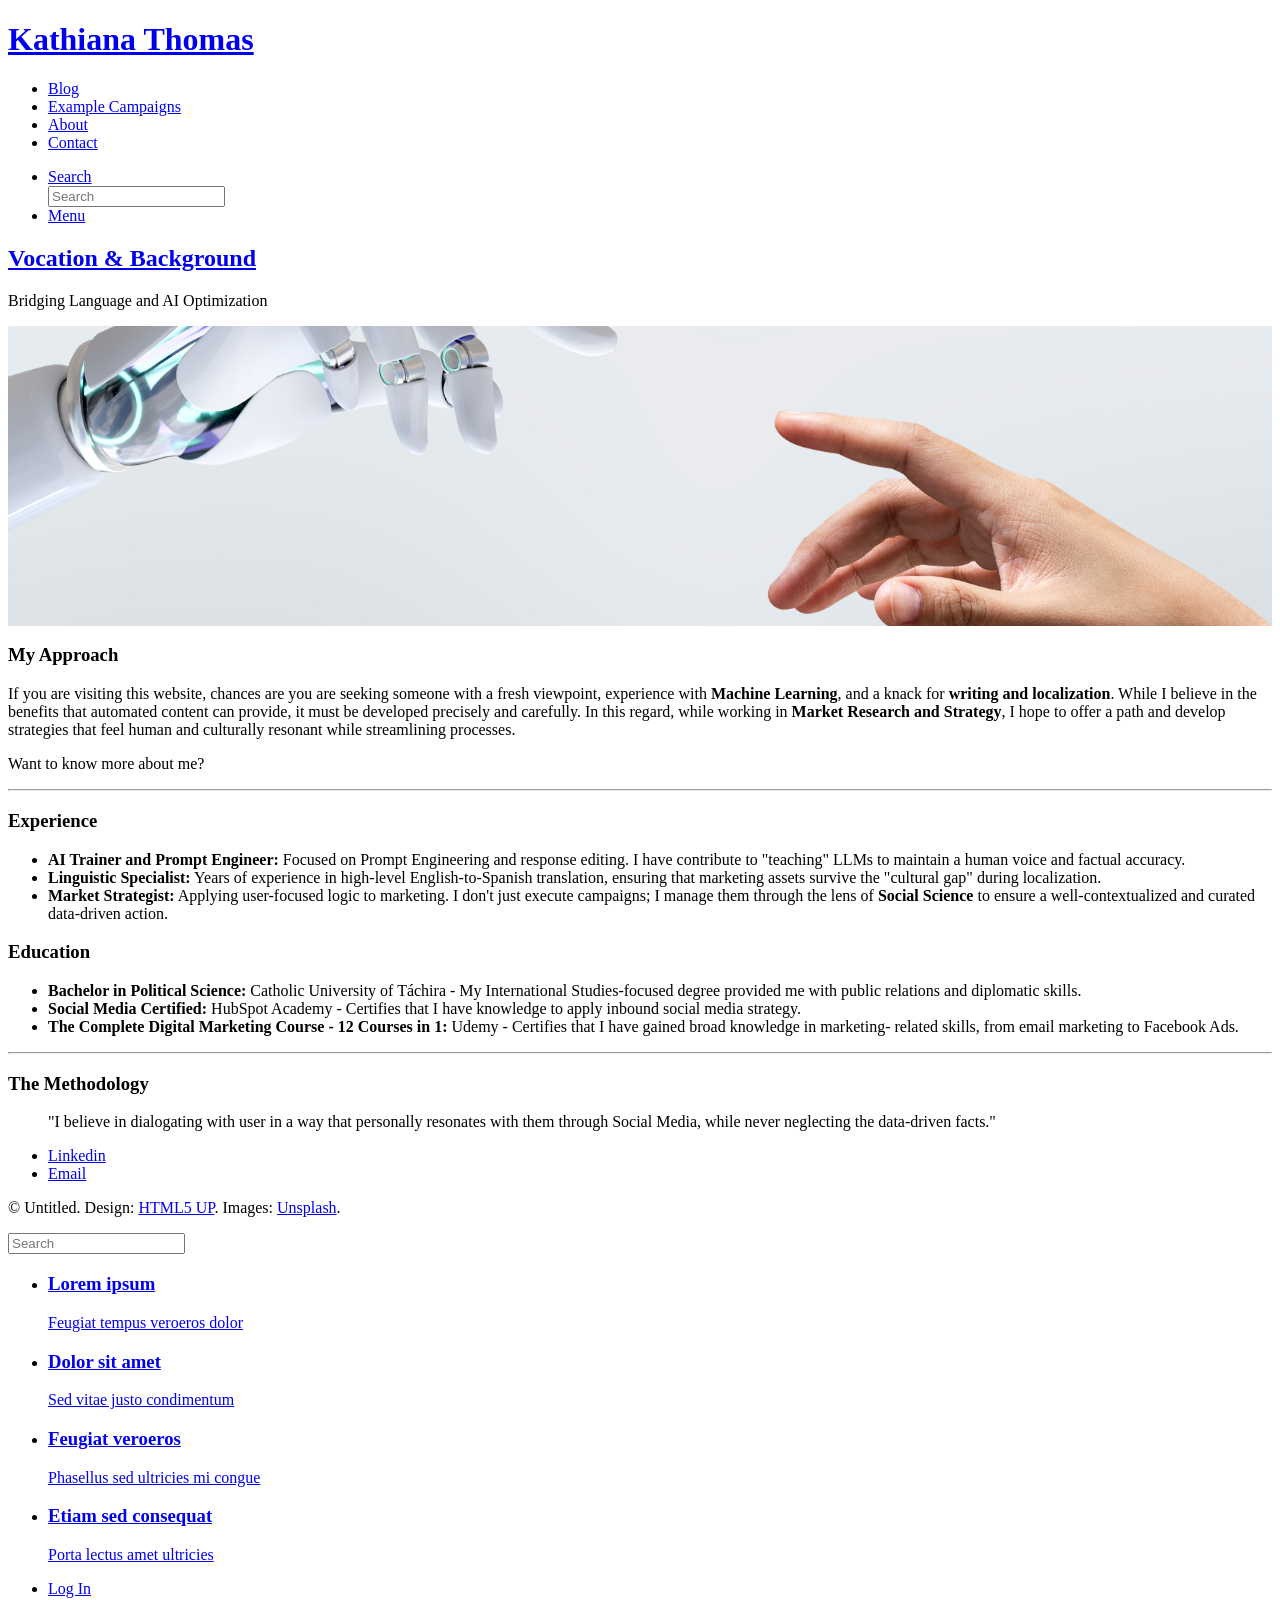
==== about.html @ 88e8988f "Update about.html" ====
<!DOCTYPE HTML>
<!--
	Future Imperfect by HTML5 UP
	html5up.net | @ajlkn
	Free for personal and commercial use under the CCA 3.0 license (html5up.net/license)
-->
<html>
	<head>
		<title>Kathiana Thomas</title>
		<meta charset="utf-8" />
		<meta name="viewport" content="width=device-width, initial-scale=1, user-scalable=no" />
		<link rel="stylesheet" href="assets/css/main.css" />
	</head>
	<body class="single is-preload">

		<!-- Wrapper -->
			<div id="wrapper">

				<!-- Header -->
					<header id="header">
						<h1><a href="index.html">Kathiana Thomas</a></h1>
						<nav class="links">
							<ul>
								<li><a href="#">Blog</a></li>
								<li><a href="#">Example Campaigns</a></li>
								<li><a href="about.html">About</a></li>
								<li><a href="contact.html">Contact</a></li>
							</ul>
						</nav>
						<nav class="main">
							<ul>
								<li class="search">
									<a class="fa-search" href="#search">Search</a>
									<form id="search" method="get" action="#">
										<input type="text" name="query" placeholder="Search" />
									</form>
								</li>
								<li class="menu">
									<a class="fa-bars" href="#menu">Menu</a>
								</li>
							</ul>
						</nav>
					</header>

				<!-- Menu -->
					<section id="menu">

						<!-- Search -->
							<section>
								<form class="search" method="get" action="#">
									<input type="text" name="query" placeholder="Search" />
								</form>
							</section>

						<!-- Links -->
							<section>
								<ul class="links">
									<li>
										<a href="#">
											<h3>Lorem ipsum</h3>
											<p>Feugiat tempus veroeros dolor</p>
										</a>
									</li>
									<li>
										<a href="#">
											<h3>Dolor sit amet</h3>
											<p>Sed vitae justo condimentum</p>
										</a>
									</li>
									<li>
										<a href="#">
											<h3>Feugiat veroeros</h3>
											<p>Phasellus sed ultricies mi congue</p>
										</a>
									</li>
									<li>
										<a href="#">
											<h3>Etiam sed consequat</h3>
											<p>Porta lectus amet ultricies</p>
										</a>
									</li>
								</ul>
							</section>

						<!-- Actions -->
							<section>
								<ul class="actions stacked">
									<li><a href="#" class="button large fit">Log In</a></li>
								</ul>
							</section>

					</section>

				<!-- Main -->
					<div id="main">

						<!-- Post -->
							<article class="post">
                            <header>
                             <div class="title">
                             <h2><a href="#">Vocation & Background</a></h2>
                             <p>Bridging Language and AI Optimization</p>
                               </div>
                            </header>

                          <span class="image main" style="height: 300px; overflow: hidden; display: block;">
    <img src="images/about-banner.jpg" alt="Strategic Marketing" 
         style="width: 100%; 
                height: 100%; 
                object-fit: cover; 
                object-position: 15%;">
</span>
                       <h3>My Approach</h3>
                       <p>If you are visiting this website, chances are you are seeking someone with a fresh viewpoint, experience with <strong>Machine Learning</strong>, and a knack for <strong>writing and localization</strong>. While I believe in the benefits that automated content can provide, it must be developed precisely and carefully. In this regard, while working in <strong>Market Research and Strategy</strong>, I hope to offer a path and develop strategies that feel human and culturally resonant while streamlining processes.
                          </p>
						 <p>Want to know more about me?</p>		

                        <hr />

    <div class="row">
        <div class="col-6 col-12-medium">
            <h3>Experience</h3>
            <ul>
                <li><strong>AI Trainer and Prompt Engineer:</strong> Focused on Prompt Engineering and response editing. I have contribute to "teaching" LLMs to maintain a human voice and factual accuracy.</li>
                <li><strong>Linguistic Specialist:</strong> Years of experience in high-level English-to-Spanish translation, ensuring that marketing assets survive the "cultural gap" during localization.</li>
                <li><strong>Market Strategist:</strong> Applying user-focused logic to marketing. I don't just execute campaigns; I manage them through the lens of <strong>Social Science</strong> to ensure a well-contextualized and curated data-driven action.</li>
            </ul>
        </div>
        <div class="col-6 col-12-medium">
            <h3>Education</h3>
            <ul>
                <li><strong>Bachelor in Political Science:</strong> Catholic University of Táchira - My International Studies-focused degree provided me with public relations and diplomatic skills.</li>
                <li><strong>Social Media Certified:</strong> HubSpot Academy - Certifies that I have knowledge to apply inbound social media strategy.</li>
                <li><strong>The Complete Digital Marketing Course - 12 Courses in 1:</strong> Udemy - Certifies that I have gained broad knowledge in marketing- related skills, from email marketing to Facebook Ads.</li>
            </ul>
        </div>
    </div>

    <hr />

    <h3>The Methodology</h3>
    <blockquote>
        "I believe in dialogating with user in a way that personally resonates with them through Social Media, while never neglecting the data-driven facts."
    </blockquote>
</article>
				<!-- Footer -->
					<section id="footer">
						<ul class="icons">
					     <li><a href="www.linkedin.com/in/kathiana-thomas-5a6288280" class="icon brands fa-linkedin"><span class="label">Linkedin</span></a></li>
					     <li><a href="Kathryanna@gmail.com" class="icon solid fa-envelope"><span class="label">Email</span></a></li>
						</ul>
						<p class="copyright">&copy; Untitled. Design: <a href="http://html5up.net">HTML5 UP</a>. Images: <a href="http://unsplash.com">Unsplash</a>.</p>
					</section>

			</div>

		<!-- Scripts -->
			<script src="assets/js/jquery.min.js"></script>
			<script src="assets/js/browser.min.js"></script>
			<script src="assets/js/breakpoints.min.js"></script>
			<script src="assets/js/util.js"></script>
			<script src="assets/js/main.js"></script>

	</body>
</html>
---- assets/css/main.css ----
@import url(fontawesome-all.min.css);
@import url("https://fonts.googleapis.com/css?family=Source+Sans+Pro:400,700|Raleway:400,800,900");

/*
	Future Imperfect by HTML5 UP
	html5up.net | @ajlkn
	Free for personal and commercial use under the CCA 3.0 license (html5up.net/license)
*/

html, body, div, span, applet, object,
iframe, h1, h2, h3, h4, h5, h6, p, blockquote,
pre, a, abbr, acronym, address, big, cite,
code, del, dfn, em, img, ins, kbd, q, s, samp,
small, strike, strong, sub, sup, tt, var, b,
u, i, center, dl, dt, dd, ol, ul, li, fieldset,
form, label, legend, table, caption, tbody,
tfoot, thead, tr, th, td, article, aside,
canvas, details, embed, figure, figcaption,
footer, header, hgroup, menu, nav, output, ruby,
section, summary, time, mark, audio, video {
	margin: 0;
	padding: 0;
	border: 0;
	font-size: 100%;
	font: inherit;
	vertical-align: baseline;}

article, aside, details, figcaption, figure,
footer, header, hgroup, menu, nav, section {
	display: block;}

body {
	line-height: 1;
}

ol, ul {
	list-style: none;
}

blockquote, q {
	quotes: none;
}

	blockquote:before, blockquote:after, q:before, q:after {
		content: '';
		content: none;
	}

table {
	border-collapse: collapse;
	border-spacing: 0;
}

body {
	-webkit-text-size-adjust: none;
}

mark {
	background-color: transparent;
	color: inherit;
}

input::-moz-focus-inner {
	border: 0;
	padding: 0;
}

input, select, textarea {
	-moz-appearance: none;
	-webkit-appearance: none;
	-ms-appearance: none;
	appearance: none;
}

/* Basic */

	@-ms-viewport {
		width: device-width;
	}

	body {
		-ms-overflow-style: scrollbar;
	}

	@media screen and (max-width: 480px) {

		html, body {
			min-width: 320px;
		}

	}

	html {
		box-sizing: border-box;
	}

	*, *:before, *:after {
		box-sizing: inherit;
	}

	body {
		background: #f4f4f4;
	}

		body.is-preload *, body.is-preload *:before, body.is-preload *:after {
			-moz-animation: none !important;
			-webkit-animation: none !important;
			-ms-animation: none !important;
			animation: none !important;
			-moz-transition: none !important;
			-webkit-transition: none !important;
			-ms-transition: none !important;
			transition: none !important;
		}

/* Type */

	body, input, select, textarea {
		color: #646464;
		font-family: "Source Sans Pro", Helvetica, sans-serif;
		font-size: 14pt;
		font-weight: 400;
		line-height: 1.75;
	}

		@media screen and (max-width: 1680px) {

			body, input, select, textarea {
				font-size: 12pt;
			}

		}

		@media screen and (max-width: 1280px) {

			body, input, select, textarea {
				font-size: 12pt;
			}

		}

		@media screen and (max-width: 980px) {

			body, input, select, textarea {
				font-size: 12pt;
			}

		}

		@media screen and (max-width: 736px) {

			body, input, select, textarea {
				font-size: 12pt;
			}

		}

		@media screen and (max-width: 480px) {

			body, input, select, textarea {
				font-size: 12pt;
			}

		}

	a {
		-moz-transition: color 0.2s ease, border-bottom-color 0.2s ease;
		-webkit-transition: color 0.2s ease, border-bottom-color 0.2s ease;
		-ms-transition: color 0.2s ease, border-bottom-color 0.2s ease;
		transition: color 0.2s ease, border-bottom-color 0.2s ease;
		border-bottom: dotted 1px rgba(160, 160, 160, 0.65);
		color: inherit;
		text-decoration: none;
	}

		a:before {
			-moz-transition: color 0.2s ease;
			-webkit-transition: color 0.2s ease;
			-ms-transition: color 0.2s ease;
			transition: color 0.2s ease;
		}

		a:hover {
			border-bottom-color: transparent;
			color: #2ebaae !important;
		}

			a:hover:before {
				color: #2ebaae !important;
			}

	strong, b {
		color: #3c3b3b;
		font-weight: 700;
	}

	em, i {
		font-style: italic;
	}

	p {
		margin: 0 0 2em 0;
	}

	h1, h2, h3, h4, h5, h6 {
		color: #3c3b3b;
		font-family: "Raleway", Helvetica, sans-serif;
		font-weight: 800;
		letter-spacing: 0.25em;
		line-height: 1.65;
		margin: 0 0 1em 0;
		text-transform: uppercase;
	}

		h1 a, h2 a, h3 a, h4 a, h5 a, h6 a {
			color: inherit;
			border-bottom: 0;
		}

	h2 {
		font-size: 1.1em;
	}

	h3 {
		font-size: 0.9em;
	}

	h4 {
		font-size: 0.7em;
	}

	h5 {
		font-size: 0.7em;
	}

	h6 {
		font-size: 0.7em;
	}

	sub {
		font-size: 0.8em;
		position: relative;
		top: 0.5em;
	}

	sup {
		font-size: 0.8em;
		position: relative;
		top: -0.5em;
	}

	blockquote {
		border-left: solid 4px rgba(160, 160, 160, 0.3);
		font-style: italic;
		margin: 0 0 2em 0;
		padding: 0.5em 0 0.5em 2em;
	}

	code {
		background: rgba(160, 160, 160, 0.075);
		border: solid 1px rgba(160, 160, 160, 0.3);
		font-family: "Courier New", monospace;
		font-size: 0.9em;
		margin: 0 0.25em;
		padding: 0.25em 0.65em;
	}

	pre {
		-webkit-overflow-scrolling: touch;
		font-family: "Courier New", monospace;
		font-size: 0.9em;
		margin: 0 0 2em 0;
	}

		pre code {
			display: block;
			line-height: 1.75em;
			padding: 1em 1.5em;
			overflow-x: auto;
		}

	hr {
		border: 0;
		border-bottom: solid 1px rgba(160, 160, 160, 0.3);
		margin: 2em 0;
	}

		hr.major {
			margin: 3em 0;
		}

	.align-left {
		text-align: left;
	}

	.align-center {
		text-align: center;
	}

	.align-right {
		text-align: right;
	}

/* Row */

	.row {
		display: flex;
		flex-wrap: wrap;
		box-sizing: border-box;
		align-items: stretch;
	}

		.row > * {
			box-sizing: border-box;
		}

		.row.gtr-uniform > * > :last-child {
			margin-bottom: 0;
		}

		.row.aln-left {
			justify-content: flex-start;
		}

		.row.aln-center {
			justify-content: center;
		}

		.row.aln-right {
			justify-content: flex-end;
		}

		.row.aln-top {
			align-items: flex-start;
		}

		.row.aln-middle {
			align-items: center;
		}

		.row.aln-bottom {
			align-items: flex-end;
		}

		.row > .imp {
			order: -1;
		}

		.row > .col-1 {
			width: 8.33333%;
		}

		.row > .off-1 {
			margin-left: 8.33333%;
		}

		.row > .col-2 {
			width: 16.66667%;
		}

		.row > .off-2 {
			margin-left: 16.66667%;
		}

		.row > .col-3 {
			width: 25%;
		}

		.row > .off-3 {
			margin-left: 25%;
		}

		.row > .col-4 {
			width: 33.33333%;
		}

		.row > .off-4 {
			margin-left: 33.33333%;
		}

		.row > .col-5 {
			width: 41.66667%;
		}

		.row > .off-5 {
			margin-left: 41.66667%;
		}

		.row > .col-6 {
			width: 50%;
		}

		.row > .off-6 {
			margin-left: 50%;
		}

		.row > .col-7 {
			width: 58.33333%;
		}

		.row > .off-7 {
			margin-left: 58.33333%;
		}

		.row > .col-8 {
			width: 66.66667%;
		}

		.row > .off-8 {
			margin-left: 66.66667%;
		}

		.row > .col-9 {
			width: 75%;
		}

		.row > .off-9 {
			margin-left: 75%;
		}

		.row > .col-10 {
			width: 83.33333%;
		}

		.row > .off-10 {
			margin-left: 83.33333%;
		}

		.row > .col-11 {
			width: 91.66667%;
		}

		.row > .off-11 {
			margin-left: 91.66667%;
		}

		.row > .col-12 {
			width: 100%;
		}

		.row > .off-12 {
			margin-left: 100%;
		}

		.row.gtr-0 {
			margin-top: 0;
			margin-left: 0em;
		}

			.row.gtr-0 > * {
				padding: 0 0 0 0em;
			}

			.row.gtr-0.gtr-uniform {
				margin-top: 0em;
			}

				.row.gtr-0.gtr-uniform > * {
					padding-top: 0em;
				}

		.row.gtr-25 {
			margin-top: 0;
			margin-left: -0.25em;
		}

			.row.gtr-25 > * {
				padding: 0 0 0 0.25em;
			}

			.row.gtr-25.gtr-uniform {
				margin-top: -0.25em;
			}

				.row.gtr-25.gtr-uniform > * {
					padding-top: 0.25em;
				}

		.row.gtr-50 {
			margin-top: 0;
			margin-left: -0.5em;
		}

			.row.gtr-50 > * {
				padding: 0 0 0 0.5em;
			}

			.row.gtr-50.gtr-uniform {
				margin-top: -0.5em;
			}

				.row.gtr-50.gtr-uniform > * {
					padding-top: 0.5em;
				}

		.row {
			margin-top: 0;
			margin-left: -1em;
		}

			.row > * {
				padding: 0 0 0 1em;
			}

			.row.gtr-uniform {
				margin-top: -1em;
			}

				.row.gtr-uniform > * {
					padding-top: 1em;
				}

		.row.gtr-150 {
			margin-top: 0;
			margin-left: -1.5em;
		}

			.row.gtr-150 > * {
				padding: 0 0 0 1.5em;
			}

			.row.gtr-150.gtr-uniform {
				margin-top: -1.5em;
			}

				.row.gtr-150.gtr-uniform > * {
					padding-top: 1.5em;
				}

		.row.gtr-200 {
			margin-top: 0;
			margin-left: -2em;
		}

			.row.gtr-200 > * {
				padding: 0 0 0 2em;
			}

			.row.gtr-200.gtr-uniform {
				margin-top: -2em;
			}

				.row.gtr-200.gtr-uniform > * {
					padding-top: 2em;
				}

		@media screen and (max-width: 1680px) {

			.row {
				display: flex;
				flex-wrap: wrap;
				box-sizing: border-box;
				align-items: stretch;
			}

				.row > * {
					box-sizing: border-box;
				}

				.row.gtr-uniform > * > :last-child {
					margin-bottom: 0;
				}

				.row.aln-left {
					justify-content: flex-start;
				}

				.row.aln-center {
					justify-content: center;
				}

				.row.aln-right {
					justify-content: flex-end;
				}

				.row.aln-top {
					align-items: flex-start;
				}

				.row.aln-middle {
					align-items: center;
				}

				.row.aln-bottom {
					align-items: flex-end;
				}

				.row > .imp-xlarge {
					order: -1;
				}

				.row > .col-1-xlarge {
					width: 8.33333%;
				}

				.row > .off-1-xlarge {
					margin-left: 8.33333%;
				}

				.row > .col-2-xlarge {
					width: 16.66667%;
				}

				.row > .off-2-xlarge {
					margin-left: 16.66667%;
				}

				.row > .col-3-xlarge {
					width: 25%;
				}

				.row > .off-3-xlarge {
					margin-left: 25%;
				}

				.row > .col-4-xlarge {
					width: 33.33333%;
				}

				.row > .off-4-xlarge {
					margin-left: 33.33333%;
				}

				.row > .col-5-xlarge {
					width: 41.66667%;
				}

				.row > .off-5-xlarge {
					margin-left: 41.66667%;
				}

				.row > .col-6-xlarge {
					width: 50%;
				}

				.row > .off-6-xlarge {
					margin-left: 50%;
				}

				.row > .col-7-xlarge {
					width: 58.33333%;
				}

				.row > .off-7-xlarge {
					margin-left: 58.33333%;
				}

				.row > .col-8-xlarge {
					width: 66.66667%;
				}

				.row > .off-8-xlarge {
					margin-left: 66.66667%;
				}

				.row > .col-9-xlarge {
					width: 75%;
				}

				.row > .off-9-xlarge {
					margin-left: 75%;
				}

				.row > .col-10-xlarge {
					width: 83.33333%;
				}

				.row > .off-10-xlarge {
					margin-left: 83.33333%;
				}

				.row > .col-11-xlarge {
					width: 91.66667%;
				}

				.row > .off-11-xlarge {
					margin-left: 91.66667%;
				}

				.row > .col-12-xlarge {
					width: 100%;
				}

				.row > .off-12-xlarge {
					margin-left: 100%;
				}

				.row.gtr-0 {
					margin-top: 0;
					margin-left: 0em;
				}

					.row.gtr-0 > * {
						padding: 0 0 0 0em;
					}

					.row.gtr-0.gtr-uniform {
						margin-top: 0em;
					}

						.row.gtr-0.gtr-uniform > * {
							padding-top: 0em;
						}

				.row.gtr-25 {
					margin-top: 0;
					margin-left: -0.25em;
				}

					.row.gtr-25 > * {
						padding: 0 0 0 0.25em;
					}

					.row.gtr-25.gtr-uniform {
						margin-top: -0.25em;
					}

						.row.gtr-25.gtr-uniform > * {
							padding-top: 0.25em;
						}

				.row.gtr-50 {
					margin-top: 0;
					margin-left: -0.5em;
				}

					.row.gtr-50 > * {
						padding: 0 0 0 0.5em;
					}

					.row.gtr-50.gtr-uniform {
						margin-top: -0.5em;
					}

						.row.gtr-50.gtr-uniform > * {
							padding-top: 0.5em;
						}

				.row {
					margin-top: 0;
					margin-left: -1em;
				}

					.row > * {
						padding: 0 0 0 1em;
					}

					.row.gtr-uniform {
						margin-top: -1em;
					}

						.row.gtr-uniform > * {
							padding-top: 1em;
						}

				.row.gtr-150 {
					margin-top: 0;
					margin-left: -1.5em;
				}

					.row.gtr-150 > * {
						padding: 0 0 0 1.5em;
					}

					.row.gtr-150.gtr-uniform {
						margin-top: -1.5em;
					}

						.row.gtr-150.gtr-uniform > * {
							padding-top: 1.5em;
						}

				.row.gtr-200 {
					margin-top: 0;
					margin-left: -2em;
				}

					.row.gtr-200 > * {
						padding: 0 0 0 2em;
					}

					.row.gtr-200.gtr-uniform {
						margin-top: -2em;
					}

						.row.gtr-200.gtr-uniform > * {
							padding-top: 2em;
						}

		}

		@media screen and (max-width: 1280px) {

			.row {
				display: flex;
				flex-wrap: wrap;
				box-sizing: border-box;
				align-items: stretch;
			}

				.row > * {
					box-sizing: border-box;
				}

				.row.gtr-uniform > * > :last-child {
					margin-bottom: 0;
				}

				.row.aln-left {
					justify-content: flex-start;
				}

				.row.aln-center {
					justify-content: center;
				}

				.row.aln-right {
					justify-content: flex-end;
				}

				.row.aln-top {
					align-items: flex-start;
				}

				.row.aln-middle {
					align-items: center;
				}

				.row.aln-bottom {
					align-items: flex-end;
				}

				.row > .imp-large {
					order: -1;
				}

				.row > .col-1-large {
					width: 8.33333%;
				}

				.row > .off-1-large {
					margin-left: 8.33333%;
				}

				.row > .col-2-large {
					width: 16.66667%;
				}

				.row > .off-2-large {
					margin-left: 16.66667%;
				}

				.row > .col-3-large {
					width: 25%;
				}

				.row > .off-3-large {
					margin-left: 25%;
				}

				.row > .col-4-large {
					width: 33.33333%;
				}

				.row > .off-4-large {
					margin-left: 33.33333%;
				}

				.row > .col-5-large {
					width: 41.66667%;
				}

				.row > .off-5-large {
					margin-left: 41.66667%;
				}

				.row > .col-6-large {
					width: 50%;
				}

				.row > .off-6-large {
					margin-left: 50%;
				}

				.row > .col-7-large {
					width: 58.33333%;
				}

				.row > .off-7-large {
					margin-left: 58.33333%;
				}

				.row > .col-8-large {
					width: 66.66667%;
				}

				.row > .off-8-large {
					margin-left: 66.66667%;
				}

				.row > .col-9-large {
					width: 75%;
				}

				.row > .off-9-large {
					margin-left: 75%;
				}

				.row > .col-10-large {
					width: 83.33333%;
				}

				.row > .off-10-large {
					margin-left: 83.33333%;
				}

				.row > .col-11-large {
					width: 91.66667%;
				}

				.row > .off-11-large {
					margin-left: 91.66667%;
				}

				.row > .col-12-large {
					width: 100%;
				}

				.row > .off-12-large {
					margin-left: 100%;
				}

				.row.gtr-0 {
					margin-top: 0;
					margin-left: 0em;
				}

					.row.gtr-0 > * {
						padding: 0 0 0 0em;
					}

					.row.gtr-0.gtr-uniform {
						margin-top: 0em;
					}

						.row.gtr-0.gtr-uniform > * {
							padding-top: 0em;
						}

				.row.gtr-25 {
					margin-top: 0;
					margin-left: -0.25em;
				}

					.row.gtr-25 > * {
						padding: 0 0 0 0.25em;
					}

					.row.gtr-25.gtr-uniform {
						margin-top: -0.25em;
					}

						.row.gtr-25.gtr-uniform > * {
							padding-top: 0.25em;
						}

				.row.gtr-50 {
					margin-top: 0;
					margin-left: -0.5em;
				}

					.row.gtr-50 > * {
						padding: 0 0 0 0.5em;
					}

					.row.gtr-50.gtr-uniform {
						margin-top: -0.5em;
					}

						.row.gtr-50.gtr-uniform > * {
							padding-top: 0.5em;
						}

				.row {
					margin-top: 0;
					margin-left: -1em;
				}

					.row > * {
						padding: 0 0 0 1em;
					}

					.row.gtr-uniform {
						margin-top: -1em;
					}

						.row.gtr-uniform > * {
							padding-top: 1em;
						}

				.row.gtr-150 {
					margin-top: 0;
					margin-left: -1.5em;
				}

					.row.gtr-150 > * {
						padding: 0 0 0 1.5em;
					}

					.row.gtr-150.gtr-uniform {
						margin-top: -1.5em;
					}

						.row.gtr-150.gtr-uniform > * {
							padding-top: 1.5em;
						}

				.row.gtr-200 {
					margin-top: 0;
					margin-left: -2em;
				}

					.row.gtr-200 > * {
						padding: 0 0 0 2em;
					}

					.row.gtr-200.gtr-uniform {
						margin-top: -2em;
					}

						.row.gtr-200.gtr-uniform > * {
							padding-top: 2em;
						}

		}

		@media screen and (max-width: 980px) {

			.row {
				display: flex;
				flex-wrap: wrap;
				box-sizing: border-box;
				align-items: stretch;
			}

				.row > * {
					box-sizing: border-box;
				}

				.row.gtr-uniform > * > :last-child {
					margin-bottom: 0;
				}

				.row.aln-left {
					justify-content: flex-start;
				}

				.row.aln-center {
					justify-content: center;
				}

				.row.aln-right {
					justify-content: flex-end;
				}

				.row.aln-top {
					align-items: flex-start;
				}

				.row.aln-middle {
					align-items: center;
				}

				.row.aln-bottom {
					align-items: flex-end;
				}

				.row > .imp-medium {
					order: -1;
				}

				.row > .col-1-medium {
					width: 8.33333%;
				}

				.row > .off-1-medium {
					margin-left: 8.33333%;
				}

				.row > .col-2-medium {
					width: 16.66667%;
				}

				.row > .off-2-medium {
					margin-left: 16.66667%;
				}

				.row > .col-3-medium {
					width: 25%;
				}

				.row > .off-3-medium {
					margin-left: 25%;
				}

				.row > .col-4-medium {
					width: 33.33333%;
				}

				.row > .off-4-medium {
					margin-left: 33.33333%;
				}

				.row > .col-5-medium {
					width: 41.66667%;
				}

				.row > .off-5-medium {
					margin-left: 41.66667%;
				}

				.row > .col-6-medium {
					width: 50%;
				}

				.row > .off-6-medium {
					margin-left: 50%;
				}

				.row > .col-7-medium {
					width: 58.33333%;
				}

				.row > .off-7-medium {
					margin-left: 58.33333%;
				}

				.row > .col-8-medium {
					width: 66.66667%;
				}

				.row > .off-8-medium {
					margin-left: 66.66667%;
				}

				.row > .col-9-medium {
					width: 75%;
				}

				.row > .off-9-medium {
					margin-left: 75%;
				}

				.row > .col-10-medium {
					width: 83.33333%;
				}

				.row > .off-10-medium {
					margin-left: 83.33333%;
				}

				.row > .col-11-medium {
					width: 91.66667%;
				}

				.row > .off-11-medium {
					margin-left: 91.66667%;
				}

				.row > .col-12-medium {
					width: 100%;
				}

				.row > .off-12-medium {
					margin-left: 100%;
				}

				.row.gtr-0 {
					margin-top: 0;
					margin-left: 0em;
				}

					.row.gtr-0 > * {
						padding: 0 0 0 0em;
					}

					.row.gtr-0.gtr-uniform {
						margin-top: 0em;
					}

						.row.gtr-0.gtr-uniform > * {
							padding-top: 0em;
						}

				.row.gtr-25 {
					margin-top: 0;
					margin-left: -0.25em;
				}

					.row.gtr-25 > * {
						padding: 0 0 0 0.25em;
					}

					.row.gtr-25.gtr-uniform {
						margin-top: -0.25em;
					}

						.row.gtr-25.gtr-uniform > * {
							padding-top: 0.25em;
						}

				.row.gtr-50 {
					margin-top: 0;
					margin-left: -0.5em;
				}

					.row.gtr-50 > * {
						padding: 0 0 0 0.5em;
					}

					.row.gtr-50.gtr-uniform {
						margin-top: -0.5em;
					}

						.row.gtr-50.gtr-uniform > * {
							padding-top: 0.5em;
						}

				.row {
					margin-top: 0;
					margin-left: -1em;
				}

					.row > * {
						padding: 0 0 0 1em;
					}

					.row.gtr-uniform {
						margin-top: -1em;
					}

						.row.gtr-uniform > * {
							padding-top: 1em;
						}

				.row.gtr-150 {
					margin-top: 0;
					margin-left: -1.5em;
				}

					.row.gtr-150 > * {
						padding: 0 0 0 1.5em;
					}

					.row.gtr-150.gtr-uniform {
						margin-top: -1.5em;
					}

						.row.gtr-150.gtr-uniform > * {
							padding-top: 1.5em;
						}

				.row.gtr-200 {
					margin-top: 0;
					margin-left: -2em;
				}

					.row.gtr-200 > * {
						padding: 0 0 0 2em;
					}

					.row.gtr-200.gtr-uniform {
						margin-top: -2em;
					}

						.row.gtr-200.gtr-uniform > * {
							padding-top: 2em;
						}

		}

		@media screen and (max-width: 736px) {

			.row {
				display: flex;
				flex-wrap: wrap;
				box-sizing: border-box;
				align-items: stretch;
			}

				.row > * {
					box-sizing: border-box;
				}

				.row.gtr-uniform > * > :last-child {
					margin-bottom: 0;
				}

				.row.aln-left {
					justify-content: flex-start;
				}

				.row.aln-center {
					justify-content: center;
				}

				.row.aln-right {
					justify-content: flex-end;
				}

				.row.aln-top {
					align-items: flex-start;
				}

				.row.aln-middle {
					align-items: center;
				}

				.row.aln-bottom {
					align-items: flex-end;
				}

				.row > .imp-small {
					order: -1;
				}

				.row > .col-1-small {
					width: 8.33333%;
				}

				.row > .off-1-small {
					margin-left: 8.33333%;
				}

				.row > .col-2-small {
					width: 16.66667%;
				}

				.row > .off-2-small {
					margin-left: 16.66667%;
				}

				.row > .col-3-small {
					width: 25%;
				}

				.row > .off-3-small {
					margin-left: 25%;
				}

				.row > .col-4-small {
					width: 33.33333%;
				}

				.row > .off-4-small {
					margin-left: 33.33333%;
				}

				.row > .col-5-small {
					width: 41.66667%;
				}

				.row > .off-5-small {
					margin-left: 41.66667%;
				}

				.row > .col-6-small {
					width: 50%;
				}

				.row > .off-6-small {
					margin-left: 50%;
				}

				.row > .col-7-small {
					width: 58.33333%;
				}

				.row > .off-7-small {
					margin-left: 58.33333%;
				}

				.row > .col-8-small {
					width: 66.66667%;
				}

				.row > .off-8-small {
					margin-left: 66.66667%;
				}

				.row > .col-9-small {
					width: 75%;
				}

				.row > .off-9-small {
					margin-left: 75%;
				}

				.row > .col-10-small {
					width: 83.33333%;
				}

				.row > .off-10-small {
					margin-left: 83.33333%;
				}

				.row > .col-11-small {
					width: 91.66667%;
				}

				.row > .off-11-small {
					margin-left: 91.66667%;
				}

				.row > .col-12-small {
					width: 100%;
				}

				.row > .off-12-small {
					margin-left: 100%;
				}

				.row.gtr-0 {
					margin-top: 0;
					margin-left: 0em;
				}

					.row.gtr-0 > * {
						padding: 0 0 0 0em;
					}

					.row.gtr-0.gtr-uniform {
						margin-top: 0em;
					}

						.row.gtr-0.gtr-uniform > * {
							padding-top: 0em;
						}

				.row.gtr-25 {
					margin-top: 0;
					margin-left: -0.25em;
				}

					.row.gtr-25 > * {
						padding: 0 0 0 0.25em;
					}

					.row.gtr-25.gtr-uniform {
						margin-top: -0.25em;
					}

						.row.gtr-25.gtr-uniform > * {
							padding-top: 0.25em;
						}

				.row.gtr-50 {
					margin-top: 0;
					margin-left: -0.5em;
				}

					.row.gtr-50 > * {
						padding: 0 0 0 0.5em;
					}

					.row.gtr-50.gtr-uniform {
						margin-top: -0.5em;
					}

						.row.gtr-50.gtr-uniform > * {
							padding-top: 0.5em;
						}

				.row {
					margin-top: 0;
					margin-left: -1em;
				}

					.row > * {
						padding: 0 0 0 1em;
					}

					.row.gtr-uniform {
						margin-top: -1em;
					}

						.row.gtr-uniform > * {
							padding-top: 1em;
						}

				.row.gtr-150 {
					margin-top: 0;
					margin-left: -1.5em;
				}

					.row.gtr-150 > * {
						padding: 0 0 0 1.5em;
					}

					.row.gtr-150.gtr-uniform {
						margin-top: -1.5em;
					}

						.row.gtr-150.gtr-uniform > * {
							padding-top: 1.5em;
						}

				.row.gtr-200 {
					margin-top: 0;
					margin-left: -2em;
				}

					.row.gtr-200 > * {
						padding: 0 0 0 2em;
					}

					.row.gtr-200.gtr-uniform {
						margin-top: -2em;
					}

						.row.gtr-200.gtr-uniform > * {
							padding-top: 2em;
						}

		}

		@media screen and (max-width: 480px) {

			.row {
				display: flex;
				flex-wrap: wrap;
				box-sizing: border-box;
				align-items: stretch;
			}

				.row > * {
					box-sizing: border-box;
				}

				.row.gtr-uniform > * > :last-child {
					margin-bottom: 0;
				}

				.row.aln-left {
					justify-content: flex-start;
				}

				.row.aln-center {
					justify-content: center;
				}

				.row.aln-right {
					justify-content: flex-end;
				}

				.row.aln-top {
					align-items: flex-start;
				}

				.row.aln-middle {
					align-items: center;
				}

				.row.aln-bottom {
					align-items: flex-end;
				}

				.row > .imp-xsmall {
					order: -1;
				}

				.row > .col-1-xsmall {
					width: 8.33333%;
				}

				.row > .off-1-xsmall {
					margin-left: 8.33333%;
				}

				.row > .col-2-xsmall {
					width: 16.66667%;
				}

				.row > .off-2-xsmall {
					margin-left: 16.66667%;
				}

				.row > .col-3-xsmall {
					width: 25%;
				}

				.row > .off-3-xsmall {
					margin-left: 25%;
				}

				.row > .col-4-xsmall {
					width: 33.33333%;
				}

				.row > .off-4-xsmall {
					margin-left: 33.33333%;
				}

				.row > .col-5-xsmall {
					width: 41.66667%;
				}

				.row > .off-5-xsmall {
					margin-left: 41.66667%;
				}

				.row > .col-6-xsmall {
					width: 50%;
				}

				.row > .off-6-xsmall {
					margin-left: 50%;
				}

				.row > .col-7-xsmall {
					width: 58.33333%;
				}

				.row > .off-7-xsmall {
					margin-left: 58.33333%;
				}

				.row > .col-8-xsmall {
					width: 66.66667%;
				}

				.row > .off-8-xsmall {
					margin-left: 66.66667%;
				}

				.row > .col-9-xsmall {
					width: 75%;
				}

				.row > .off-9-xsmall {
					margin-left: 75%;
				}

				.row > .col-10-xsmall {
					width: 83.33333%;
				}

				.row > .off-10-xsmall {
					margin-left: 83.33333%;
				}

				.row > .col-11-xsmall {
					width: 91.66667%;
				}

				.row > .off-11-xsmall {
					margin-left: 91.66667%;
				}

				.row > .col-12-xsmall {
					width: 100%;
				}

				.row > .off-12-xsmall {
					margin-left: 100%;
				}

				.row.gtr-0 {
					margin-top: 0;
					margin-left: 0em;
				}

					.row.gtr-0 > * {
						padding: 0 0 0 0em;
					}

					.row.gtr-0.gtr-uniform {
						margin-top: 0em;
					}

						.row.gtr-0.gtr-uniform > * {
							padding-top: 0em;
						}

				.row.gtr-25 {
					margin-top: 0;
					margin-left: -0.25em;
				}

					.row.gtr-25 > * {
						padding: 0 0 0 0.25em;
					}

					.row.gtr-25.gtr-uniform {
						margin-top: -0.25em;
					}

						.row.gtr-25.gtr-uniform > * {
							padding-top: 0.25em;
						}

				.row.gtr-50 {
					margin-top: 0;
					margin-left: -0.5em;
				}

					.row.gtr-50 > * {
						padding: 0 0 0 0.5em;
					}

					.row.gtr-50.gtr-uniform {
						margin-top: -0.5em;
					}

						.row.gtr-50.gtr-uniform > * {
							padding-top: 0.5em;
						}

				.row {
					margin-top: 0;
					margin-left: -1em;
				}

					.row > * {
						padding: 0 0 0 1em;
					}

					.row.gtr-uniform {
						margin-top: -1em;
					}

						.row.gtr-uniform > * {
							padding-top: 1em;
						}

				.row.gtr-150 {
					margin-top: 0;
					margin-left: -1.5em;
				}

					.row.gtr-150 > * {
						padding: 0 0 0 1.5em;
					}

					.row.gtr-150.gtr-uniform {
						margin-top: -1.5em;
					}

						.row.gtr-150.gtr-uniform > * {
							padding-top: 1.5em;
						}

				.row.gtr-200 {
					margin-top: 0;
					margin-left: -2em;
				}

					.row.gtr-200 > * {
						padding: 0 0 0 2em;
					}

					.row.gtr-200.gtr-uniform {
						margin-top: -2em;
					}

						.row.gtr-200.gtr-uniform > * {
							padding-top: 2em;
						}

		}

/* Author */

	.author {
		display: -moz-flex;
		display: -webkit-flex;
		display: -ms-flex;
		display: flex;
		-moz-flex-direction: row;
		-webkit-flex-direction: row;
		-ms-flex-direction: row;
		flex-direction: row;
		-moz-align-items: center;
		-webkit-align-items: center;
		-ms-align-items: center;
		align-items: center;
		-moz-justify-content: -moz-flex-end;
		-webkit-justify-content: -webkit-flex-end;
		-ms-justify-content: -ms-flex-end;
		justify-content: flex-end;
		border-bottom: 0;
		font-family: "Raleway", Helvetica, sans-serif;
		font-size: 0.6em;
		font-weight: 400;
		letter-spacing: 0.25em;
		text-transform: uppercase;
		white-space: nowrap;
	}

		.author .name {
			-moz-transition: border-bottom-color 0.2s ease;
			-webkit-transition: border-bottom-color 0.2s ease;
			-ms-transition: border-bottom-color 0.2s ease;
			transition: border-bottom-color 0.2s ease;
			border-bottom: dotted 1px rgba(160, 160, 160, 0.65);
			display: block;
			margin: 0 1.5em 0 0;
		}

		.author img {
			border-radius: 100%;
			display: block;
			width: 4em;
		}

		.author:hover .name {
			border-bottom-color: transparent;
		}

/* Blurb */

	.blurb h2 {
		font-size: 0.8em;
		margin: 0 0 1.5em 0;
	}

	.blurb h3 {
		font-size: 0.7em;
	}

	.blurb p {
		font-size: 0.9em;
	}

/* Box */

	.box {
		border: solid 1px rgba(160, 160, 160, 0.3);
		margin-bottom: 2em;
		padding: 1.5em;
	}

		.box > :last-child,
		.box > :last-child > :last-child,
		.box > :last-child > :last-child > :last-child {
			margin-bottom: 0;
		}

		.box.alt {
			border: 0;
			border-radius: 0;
			padding: 0;
		}

/* Button */

	input[type="submit"],
	input[type="reset"],
	input[type="button"],
	button,
	.button {
		-moz-appearance: none;
		-webkit-appearance: none;
		-ms-appearance: none;
		appearance: none;
		-moz-transition: background-color 0.2s ease, box-shadow 0.2s ease, color 0.2s ease;
		-webkit-transition: background-color 0.2s ease, box-shadow 0.2s ease, color 0.2s ease;
		-ms-transition: background-color 0.2s ease, box-shadow 0.2s ease, color 0.2s ease;
		transition: background-color 0.2s ease, box-shadow 0.2s ease, color 0.2s ease;
		background-color: transparent;
		border: 0;
		box-shadow: inset 0 0 0 1px rgba(160, 160, 160, 0.3);
		color: #3c3b3b !important;
		cursor: pointer;
		display: inline-block;
		font-family: "Raleway", Helvetica, sans-serif;
		font-size: 0.6em;
		font-weight: 800;
		height: 4.8125em;
		letter-spacing: 0.25em;
		line-height: 4.8125em;
		padding: 0 2.5em;
		text-align: center;
		text-decoration: none;
		text-transform: uppercase;
		white-space: nowrap;
	}

		input[type="submit"]:hover,
		input[type="reset"]:hover,
		input[type="button"]:hover,
		button:hover,
		.button:hover {
			box-shadow: inset 0 0 0 1px #2ebaae;
			color: #2ebaae !important;
		}

			input[type="submit"]:hover:active,
			input[type="reset"]:hover:active,
			input[type="button"]:hover:active,
			button:hover:active,
			.button:hover:active {
				background-color: rgba(46, 186, 174, 0.05);
			}

		input[type="submit"]:before, input[type="submit"]:after,
		input[type="reset"]:before,
		input[type="reset"]:after,
		input[type="button"]:before,
		input[type="button"]:after,
		button:before,
		button:after,
		.button:before,
		.button:after {
			color: #aaaaaa;
			position: relative;
		}

		input[type="submit"]:before,
		input[type="reset"]:before,
		input[type="button"]:before,
		button:before,
		.button:before {
			left: -1em;
			padding: 0 0 0 0.75em;
		}

		input[type="submit"]:after,
		input[type="reset"]:after,
		input[type="button"]:after,
		button:after,
		.button:after {
			left: 1em;
			padding: 0 0.75em 0 0;
		}

		input[type="submit"].fit,
		input[type="reset"].fit,
		input[type="button"].fit,
		button.fit,
		.button.fit {
			width: 100%;
		}

		input[type="submit"].large,
		input[type="reset"].large,
		input[type="button"].large,
		button.large,
		.button.large {
			font-size: 0.7em;
			padding: 0 3em;
		}

		input[type="submit"].small,
		input[type="reset"].small,
		input[type="button"].small,
		button.small,
		.button.small {
			font-size: 0.5em;
		}

		input[type="submit"].disabled, input[type="submit"]:disabled,
		input[type="reset"].disabled,
		input[type="reset"]:disabled,
		input[type="button"].disabled,
		input[type="button"]:disabled,
		button.disabled,
		button:disabled,
		.button.disabled,
		.button:disabled {
			pointer-events: none;
			color: rgba(160, 160, 160, 0.3) !important;
		}

			input[type="submit"].disabled:before, input[type="submit"]:disabled:before,
			input[type="reset"].disabled:before,
			input[type="reset"]:disabled:before,
			input[type="button"].disabled:before,
			input[type="button"]:disabled:before,
			button.disabled:before,
			button:disabled:before,
			.button.disabled:before,
			.button:disabled:before {
				color: rgba(160, 160, 160, 0.3) !important;
			}

/* Form */

	form {
		margin: 0 0 2em 0;
	}

		form.search {
			text-decoration: none;
			position: relative;
		}

			form.search:before {
				-moz-osx-font-smoothing: grayscale;
				-webkit-font-smoothing: antialiased;
				display: inline-block;
				font-style: normal;
				font-variant: normal;
				text-rendering: auto;
				line-height: 1;
				text-transform: none !important;
				font-family: 'Font Awesome 5 Free';
				font-weight: 900;
			}

			form.search:before {
				color: #aaaaaa;
				content: '\f002';
				display: block;
				height: 2.75em;
				left: 0;
				line-height: 2.75em;
				position: absolute;
				text-align: center;
				top: 0;
				width: 2.5em;
			}

			form.search > input:first-child {
				padding-left: 2.5em;
			}

	label {
		color: #3c3b3b;
		display: block;
		font-size: 0.9em;
		font-weight: 700;
		margin: 0 0 1em 0;
	}

	input[type="text"],
	input[type="password"],
	input[type="email"],
	input[type="tel"],
	select,
	textarea {
		-moz-appearance: none;
		-webkit-appearance: none;
		-ms-appearance: none;
		appearance: none;
		background: rgba(160, 160, 160, 0.075);
		border: none;
		border: solid 1px rgba(160, 160, 160, 0.3);
		border-radius: 0;
		color: inherit;
		display: block;
		outline: 0;
		padding: 0 1em;
		text-decoration: none;
		width: 100%;
	}

		input[type="text"]:invalid,
		input[type="password"]:invalid,
		input[type="email"]:invalid,
		input[type="tel"]:invalid,
		select:invalid,
		textarea:invalid {
			box-shadow: none;
		}

		input[type="text"]:focus,
		input[type="password"]:focus,
		input[type="email"]:focus,
		input[type="tel"]:focus,
		select:focus,
		textarea:focus {
			border-color: #2ebaae;
			box-shadow: inset 0 0 0 1px #2ebaae;
		}

	.select-wrapper {
		text-decoration: none;
		display: block;
		position: relative;
	}

		.select-wrapper:before {
			-moz-osx-font-smoothing: grayscale;
			-webkit-font-smoothing: antialiased;
			display: inline-block;
			font-style: normal;
			font-variant: normal;
			text-rendering: auto;
			line-height: 1;
			text-transform: none !important;
			font-family: 'Font Awesome 5 Free';
			font-weight: 900;
		}

		.select-wrapper:before {
			color: rgba(160, 160, 160, 0.3);
			content: '\f078';
			display: block;
			height: 2.75em;
			line-height: 2.75em;
			pointer-events: none;
			position: absolute;
			right: 0;
			text-align: center;
			top: 0;
			width: 2.75em;
		}

		.select-wrapper select::-ms-expand {
			display: none;
		}

	select {
		background-image: url("data:image/svg+xml;charset=utf8,%3Csvg xmlns='http://www.w3.org/2000/svg' width='40' height='40' preserveAspectRatio='none' viewBox='0 0 40 40'%3E%3Cpath d='M9.4,12.3l10.4,10.4l10.4-10.4c0.2-0.2,0.5-0.4,0.9-0.4c0.3,0,0.6,0.1,0.9,0.4l3.3,3.3c0.2,0.2,0.4,0.5,0.4,0.9 c0,0.4-0.1,0.6-0.4,0.9L20.7,31.9c-0.2,0.2-0.5,0.4-0.9,0.4c-0.3,0-0.6-0.1-0.9-0.4L4.3,17.3c-0.2-0.2-0.4-0.5-0.4-0.9 c0-0.4,0.1-0.6,0.4-0.9l3.3-3.3c0.2-0.2,0.5-0.4,0.9-0.4S9.1,12.1,9.4,12.3z' fill='rgba(160, 160, 160, 0.3)' /%3E%3C/svg%3E");
		background-size: 1.25rem;
		background-repeat: no-repeat;
		background-position: calc(100% - 1rem) center;
		height: 2.75em;
		padding-right: 2.75em;
		text-overflow: ellipsis;
	}

		select option {
			color: #3c3b3b;
			background: #ffffff;
		}

		select:focus::-ms-value {
			background-color: transparent;
		}

		select::-ms-expand {
			display: none;
		}

	input[type="text"],
	input[type="password"],
	input[type="email"],
	select {
		height: 2.75em;
	}

	textarea {
		padding: 0.75em 1em;
	}

	input[type="checkbox"],
	input[type="radio"] {
		-moz-appearance: none;
		-webkit-appearance: none;
		-ms-appearance: none;
		appearance: none;
		display: block;
		float: left;
		margin-right: -2em;
		opacity: 0;
		width: 1em;
		z-index: -1;
	}

		input[type="checkbox"] + label,
		input[type="radio"] + label {
			text-decoration: none;
			color: #646464;
			cursor: pointer;
			display: inline-block;
			font-size: 1em;
			font-weight: 400;
			padding-left: 2.4em;
			padding-right: 0.75em;
			position: relative;
		}

			input[type="checkbox"] + label:before,
			input[type="radio"] + label:before {
				-moz-osx-font-smoothing: grayscale;
				-webkit-font-smoothing: antialiased;
				display: inline-block;
				font-style: normal;
				font-variant: normal;
				text-rendering: auto;
				line-height: 1;
				text-transform: none !important;
				font-family: 'Font Awesome 5 Free';
				font-weight: 900;
			}

			input[type="checkbox"] + label:before,
			input[type="radio"] + label:before {
				background: rgba(160, 160, 160, 0.075);
				border: solid 1px rgba(160, 160, 160, 0.3);
				content: '';
				display: inline-block;
				font-size: 0.8em;
				height: 2.0625em;
				left: 0;
				line-height: 2.0625em;
				position: absolute;
				text-align: center;
				top: 0;
				width: 2.0625em;
			}

		input[type="checkbox"]:checked + label:before,
		input[type="radio"]:checked + label:before {
			background: #3c3b3b;
			border-color: #3c3b3b;
			color: #ffffff;
			content: '\f00c';
		}

		input[type="checkbox"]:focus + label:before,
		input[type="radio"]:focus + label:before {
			border-color: #2ebaae;
			box-shadow: 0 0 0 1px #2ebaae;
		}

	input[type="radio"] + label:before {
		border-radius: 100%;
	}

	::-webkit-input-placeholder {
		color: #aaaaaa !important;
		opacity: 1.0;
	}

	:-moz-placeholder {
		color: #aaaaaa !important;
		opacity: 1.0;
	}

	::-moz-placeholder {
		color: #aaaaaa !important;
		opacity: 1.0;
	}

	:-ms-input-placeholder {
		color: #aaaaaa !important;
		opacity: 1.0;
	}

/* Icon */

	.icon {
		text-decoration: none;
		border-bottom: none;
		position: relative;
	}

		.icon:before {
			-moz-osx-font-smoothing: grayscale;
			-webkit-font-smoothing: antialiased;
			display: inline-block;
			font-style: normal;
			font-variant: normal;
			text-rendering: auto;
			line-height: 1;
			text-transform: none !important;
			font-family: 'Font Awesome 5 Free';
			font-weight: 400;
		}

		.icon > .label {
			display: none;
		}

		.icon:before {
			line-height: inherit;
		}

		.icon.solid:before {
			font-weight: 900;
		}

		.icon.brands:before {
			font-family: 'Font Awesome 5 Brands';
		}

		.icon.suffix:before {
			float: right;
		}

/* Image */

	.image {
		border: 0;
		display: inline-block;
		position: relative;
	}

		.image img {
			display: block;
		}

		.image.left, .image.right {
			max-width: 40%;
		}

			.image.left img, .image.right img {
				width: 100%;
			}

		.image.left {
			float: left;
			padding: 0 1.5em 1em 0;
			top: 0.25em;
		}

		.image.right {
			float: right;
			padding: 0 0 1em 1.5em;
			top: 0.25em;
		}

		.image.fit {
			display: block;
			margin: 0 0 2em 0;
			width: 100%;
		}

			.image.fit img {
				width: 100%;
			}

		.image.featured {
			display: block;
			margin: 0 0 3em 0;
			width: 100%;
		}

			.image.featured img {
				width: 100%;
			}

			@media screen and (max-width: 736px) {

				.image.featured {
					margin: 0 0 1.5em 0;
				}

			}

		.image.main {
			display: block;
			margin: 0 0 3em 0;
			width: 100%;
		}

			.image.main img {
				width: 100%;
			}

/* List */

	ol {
		list-style: decimal;
		margin: 0 0 2em 0;
		padding-left: 1.25em;
	}

		ol li {
			padding-left: 0.25em;
		}

	ul {
		list-style: disc;
		margin: 0 0 2em 0;
		padding-left: 1em;
	}

		ul li {
			padding-left: 0.5em;
		}

		ul.alt {
			list-style: none;
			padding-left: 0;
		}

			ul.alt li {
				border-top: solid 1px rgba(160, 160, 160, 0.3);
				padding: 0.5em 0;
			}

				ul.alt li:first-child {
					border-top: 0;
					padding-top: 0;
				}

	dl {
		margin: 0 0 2em 0;
	}

		dl dt {
			display: block;
			font-weight: 700;
			margin: 0 0 1em 0;
		}

		dl dd {
			margin-left: 2em;
		}

/* Actions */

	ul.actions {
		display: -moz-flex;
		display: -webkit-flex;
		display: -ms-flex;
		display: flex;
		cursor: default;
		list-style: none;
		margin-left: -1em;
		padding-left: 0;
	}

		ul.actions li {
			padding: 0 0 0 1em;
			vertical-align: middle;
		}

		ul.actions.special {
			-moz-justify-content: center;
			-webkit-justify-content: center;
			-ms-justify-content: center;
			justify-content: center;
			width: 100%;
			margin-left: 0;
		}

			ul.actions.special li:first-child {
				padding-left: 0;
			}

		ul.actions.stacked {
			-moz-flex-direction: column;
			-webkit-flex-direction: column;
			-ms-flex-direction: column;
			flex-direction: column;
			margin-left: 0;
		}

			ul.actions.stacked li {
				padding: 1.3em 0 0 0;
			}

				ul.actions.stacked li:first-child {
					padding-top: 0;
				}

		ul.actions.fit {
			width: calc(100% + 1em);
		}

			ul.actions.fit li {
				-moz-flex-grow: 1;
				-webkit-flex-grow: 1;
				-ms-flex-grow: 1;
				flex-grow: 1;
				-moz-flex-shrink: 1;
				-webkit-flex-shrink: 1;
				-ms-flex-shrink: 1;
				flex-shrink: 1;
				width: 100%;
			}

				ul.actions.fit li > * {
					width: 100%;
				}

			ul.actions.fit.stacked {
				width: 100%;
			}

		@media screen and (max-width: 480px) {

			ul.actions:not(.fixed) {
				-moz-flex-direction: column;
				-webkit-flex-direction: column;
				-ms-flex-direction: column;
				flex-direction: column;
				margin-left: 0;
				width: 100% !important;
			}

				ul.actions:not(.fixed) li {
					-moz-flex-grow: 1;
					-webkit-flex-grow: 1;
					-ms-flex-grow: 1;
					flex-grow: 1;
					-moz-flex-shrink: 1;
					-webkit-flex-shrink: 1;
					-ms-flex-shrink: 1;
					flex-shrink: 1;
					padding: 1em 0 0 0;
					text-align: center;
					width: 100%;
				}

					ul.actions:not(.fixed) li > * {
						width: 100%;
					}

					ul.actions:not(.fixed) li:first-child {
						padding-top: 0;
					}

					ul.actions:not(.fixed) li input[type="submit"],
					ul.actions:not(.fixed) li input[type="reset"],
					ul.actions:not(.fixed) li input[type="button"],
					ul.actions:not(.fixed) li button,
					ul.actions:not(.fixed) li .button {
						width: 100%;
					}

						ul.actions:not(.fixed) li input[type="submit"].icon:before,
						ul.actions:not(.fixed) li input[type="reset"].icon:before,
						ul.actions:not(.fixed) li input[type="button"].icon:before,
						ul.actions:not(.fixed) li button.icon:before,
						ul.actions:not(.fixed) li .button.icon:before {
							margin-left: -0.5em;
						}

		}

/* Icons */

	ul.icons {
		cursor: default;
		list-style: none;
		padding-left: 0;
	}

		ul.icons li {
			display: inline-block;
			padding: 0 1em 0 0;
		}

			ul.icons li:last-child {
				padding-right: 0;
			}

			ul.icons li > * {
				border: 0;
			}

				ul.icons li > * .label {
					display: none;
				}

/* Posts */

	ul.posts {
		list-style: none;
		padding: 0;
	}

		ul.posts li {
			border-top: dotted 1px rgba(160, 160, 160, 0.3);
			margin: 1.5em 0 0 0;
			padding: 1.5em 0 0 0;
		}

			ul.posts li:first-child {
				border-top: 0;
				margin-top: 0;
				padding-top: 0;
			}

		ul.posts article {
			display: -moz-flex;
			display: -webkit-flex;
			display: -ms-flex;
			display: flex;
			-moz-align-items: -moz-flex-start;
			-webkit-align-items: -webkit-flex-start;
			-ms-align-items: -ms-flex-start;
			align-items: flex-start;
			-moz-flex-direction: row-reverse;
			-webkit-flex-direction: row-reverse;
			-ms-flex-direction: row-reverse;
			flex-direction: row-reverse;
		}

			ul.posts article .image {
				display: block;
				margin-right: 1.5em;
				min-width: 4em;
				width: 4em;
			}

				ul.posts article .image img {
					width: 100%;
				}

			ul.posts article header {
				-moz-flex-grow: 1;
				-webkit-flex-grow: 1;
				-ms-flex-grow: 1;
				flex-grow: 1;
				-ms-flex: 1;
			}

				ul.posts article header h3 {
					font-size: 0.7em;
					margin-top: 0.125em;
				}

				ul.posts article header .published {
					display: block;
					font-family: "Raleway", Helvetica, sans-serif;
					font-size: 0.6em;
					font-weight: 400;
					letter-spacing: 0.25em;
					margin: -0.625em 0 1.7em 0;
					text-transform: uppercase;
				}

				ul.posts article header > :last-child {
					margin-bottom: 0;
				}

/* Mini Post */

	.mini-post {
		display: -moz-flex;
		display: -webkit-flex;
		display: -ms-flex;
		display: flex;
		-moz-flex-direction: column-reverse;
		-webkit-flex-direction: column-reverse;
		-ms-flex-direction: column-reverse;
		flex-direction: column-reverse;
		background: #ffffff;
		border: solid 1px rgba(160, 160, 160, 0.3);
		margin: 0 0 2em 0;
	}

		.mini-post .image {
			overflow: hidden;
			width: 100%;
		}

			.mini-post .image img {
				-moz-transition: -moz-transform 0.2s ease-out;
				-webkit-transition: -webkit-transform 0.2s ease-out;
				-ms-transition: -ms-transform 0.2s ease-out;
				transition: transform 0.2s ease-out;
				width: 100%;
			}

			.mini-post .image:hover img {
				-moz-transform: scale(1.05);
				-webkit-transform: scale(1.05);
				-ms-transform: scale(1.05);
				transform: scale(1.05);
			}

		.mini-post header {
			padding: 1.25em 4.25em 0.1em 1.25em ;
			min-height: 4em;
			position: relative;
			-moz-flex-grow: 1;
			-webkit-flex-grow: 1;
			-ms-flex-grow: 1;
			flex-grow: 1;
		}

			.mini-post header h3 {
				font-size: 0.7em;
			}

			.mini-post header .published {
				display: block;
				font-family: "Raleway", Helvetica, sans-serif;
				font-size: 0.6em;
				font-weight: 400;
				letter-spacing: 0.25em;
				margin: -0.625em 0 1.7em 0;
				text-transform: uppercase;
			}

			.mini-post header .author {
				position: absolute;
				right: 2em;
				top: 2em;
			}

	.mini-posts {
		margin: 0 0 2em 0;
	}

		@media screen and (max-width: 1280px) {

			.mini-posts {
				display: -moz-flex;
				display: -webkit-flex;
				display: -ms-flex;
				display: flex;
				-moz-flex-wrap: wrap;
				-webkit-flex-wrap: wrap;
				-ms-flex-wrap: wrap;
				flex-wrap: wrap;
				width: calc(100% + 2em);
			}

				.mini-posts > * {
					margin: 2em 2em 0 0;
					width: calc(50% - 2em);
				}

				.mini-posts > :nth-child(-n + 2) {
					margin-top: 0;
				}

		}

		@media screen and (max-width: 480px) {

			.mini-posts {
				display: block;
				width: 100%;
			}

				.mini-posts > * {
					margin: 0 0 2em 0;
					width: 100%;
				}

		}

/* Post */

	.post {
		padding: 3em 3em 1em 3em ;
		background: #ffffff;
		border: solid 1px rgba(160, 160, 160, 0.3);
		margin: 0 0 3em 0;
		position: relative;
	}

		.post > header {
			display: -moz-flex;
			display: -webkit-flex;
			display: -ms-flex;
			display: flex;
			border-bottom: solid 1px rgba(160, 160, 160, 0.3);
			left: -3em;
			margin: -3em 0 3em 0;
			position: relative;
			width: calc(100% + 6em);
		}

			.post > header .title {
				-moz-flex-grow: 1;
				-webkit-flex-grow: 1;
				-ms-flex-grow: 1;
				flex-grow: 1;
				-ms-flex: 1;
				padding: 3.75em 3em 3.3em 3em;
			}

				.post > header .title h2 {
					font-weight: 900;
					font-size: 1.5em;
				}

				.post > header .title > :last-child {
					margin-bottom: 0;
				}

			.post > header .meta {
				padding: 3.75em 3em 1.75em 3em ;
				border-left: solid 1px rgba(160, 160, 160, 0.3);
				min-width: 17em;
				text-align: right;
				width: 17em;
			}

				.post > header .meta > * {
					margin: 0 0 1em 0;
				}

				.post > header .meta > :last-child {
					margin-bottom: 0;
				}

				.post > header .meta .published {
					color: #3c3b3b;
					display: block;
					font-family: "Raleway", Helvetica, sans-serif;
					font-size: 0.7em;
					font-weight: 800;
					letter-spacing: 0.25em;
					margin-top: 0.5em;
					text-transform: uppercase;
					white-space: nowrap;
				}

		.post > a.image.featured {
			overflow: hidden;
		}

			.post > a.image.featured img {
				-moz-transition: -moz-transform 0.2s ease-out;
				-webkit-transition: -webkit-transform 0.2s ease-out;
				-ms-transition: -ms-transform 0.2s ease-out;
				transition: transform 0.2s ease-out;
			}

			.post > a.image.featured:hover img {
				-moz-transform: scale(1.05);
				-webkit-transform: scale(1.05);
				-ms-transform: scale(1.05);
				transform: scale(1.05);
			}

		.post > footer {
			display: -moz-flex;
			display: -webkit-flex;
			display: -ms-flex;
			display: flex;
			-moz-align-items: center;
			-webkit-align-items: center;
			-ms-align-items: center;
			align-items: center;
		}

			.post > footer .actions {
				-moz-flex-grow: 1;
				-webkit-flex-grow: 1;
				-ms-flex-grow: 1;
				flex-grow: 1;
			}

			.post > footer .stats {
				cursor: default;
				list-style: none;
				padding: 0;
			}

				.post > footer .stats li {
					border-left: solid 1px rgba(160, 160, 160, 0.3);
					display: inline-block;
					font-family: "Raleway", Helvetica, sans-serif;
					font-size: 0.6em;
					font-weight: 400;
					letter-spacing: 0.25em;
					line-height: 1;
					margin: 0 0 0 2em;
					padding: 0 0 0 2em;
					text-transform: uppercase;
				}

					.post > footer .stats li:first-child {
						border-left: 0;
						margin-left: 0;
						padding-left: 0;
					}

					.post > footer .stats li .icon {
						border-bottom: 0;
					}

						.post > footer .stats li .icon:before {
							color: rgba(160, 160, 160, 0.3);
							margin-right: 0.75em;
						}

		@media screen and (max-width: 980px) {

			.post {
				border-left: 0;
				border-right: 0;
				left: -3em;
				width: calc(100% + (3em * 2));
			}

				.post > header {
					-moz-flex-direction: column;
					-webkit-flex-direction: column;
					-ms-flex-direction: column;
					flex-direction: column;
					padding: 3.75em 3em 1.25em 3em ;
					border-left: 0;
				}

					.post > header .title {
						-ms-flex: 0 1 auto;
						margin: 0 0 2em 0;
						padding: 0;
						text-align: center;
					}

					.post > header .meta {
						-moz-align-items: center;
						-webkit-align-items: center;
						-ms-align-items: center;
						align-items: center;
						display: -moz-flex;
						display: -webkit-flex;
						display: -ms-flex;
						display: flex;
						-moz-justify-content: center;
						-webkit-justify-content: center;
						-ms-justify-content: center;
						justify-content: center;
						border-left: 0;
						margin: 0 0 2em 0;
						padding-top: 0;
						padding: 0;
						text-align: left;
						width: 100%;
					}

						.post > header .meta > * {
							border-left: solid 1px rgba(160, 160, 160, 0.3);
							margin-left: 2em;
							padding-left: 2em;
						}

						.post > header .meta > :first-child {
							border-left: 0;
							margin-left: 0;
							padding-left: 0;
						}

						.post > header .meta .published {
							margin-bottom: 0;
							margin-top: 0;
						}

						.post > header .meta .author {
							-moz-flex-direction: row-reverse;
							-webkit-flex-direction: row-reverse;
							-ms-flex-direction: row-reverse;
							flex-direction: row-reverse;
							margin-bottom: 0;
						}

							.post > header .meta .author .name {
								margin: 0 0 0 1.5em;
							}

							.post > header .meta .author img {
								width: 3.5em;
							}

		}

		@media screen and (max-width: 736px) {

			.post {
				padding: 1.5em 1.5em 0.1em 1.5em ;
				left: -1.5em;
				margin: 0 0 2em 0;
				width: calc(100% + (1.5em * 2));
			}

				.post > header {
					padding: 3em 1.5em 0.5em 1.5em ;
					left: -1.5em;
					margin: -1.5em 0 1.5em 0;
					width: calc(100% + 3em);
				}

					.post > header .title h2 {
						font-size: 1.1em;
					}

		}

		@media screen and (max-width: 480px) {

			.post > header .meta {
				-moz-align-items: center;
				-webkit-align-items: center;
				-ms-align-items: center;
				align-items: center;
				-moz-flex-direction: column;
				-webkit-flex-direction: column;
				-ms-flex-direction: column;
				flex-direction: column;
			}

				.post > header .meta > * {
					border-left: 0;
					margin: 1em 0 0 0;
					padding-left: 0;
				}

				.post > header .meta .author .name {
					display: none;
				}

			.post > .image.featured {
				margin-left: -1.5em;
				margin-top: calc(-1.5em - 1px);
				width: calc(100% + 3em);
			}

			.post > footer {
				-moz-align-items: -moz-stretch;
				-webkit-align-items: -webkit-stretch;
				-ms-align-items: -ms-stretch;
				align-items: stretch;
				-moz-flex-direction: column-reverse;
				-webkit-flex-direction: column-reverse;
				-ms-flex-direction: column-reverse;
				flex-direction: column-reverse;
			}

				.post > footer .stats {
					text-align: center;
				}

					.post > footer .stats li {
						margin: 0 0 0 1.25em;
						padding: 0 0 0 1.25em;
					}

		}

/* Section/Article */

	section.special, article.special {
		text-align: center;
	}

	header p {
		font-family: "Raleway", Helvetica, sans-serif;
		font-size: 0.7em;
		font-weight: 400;
		letter-spacing: 0.25em;
		line-height: 2.5;
		margin-top: -1em;
		text-transform: uppercase;
	}

/* Table */

	.table-wrapper {
		-webkit-overflow-scrolling: touch;
		overflow-x: auto;
	}

	table {
		margin: 0 0 2em 0;
		width: 100%;
	}

		table tbody tr {
			border: solid 1px rgba(160, 160, 160, 0.3);
			border-left: 0;
			border-right: 0;
		}

			table tbody tr:nth-child(2n + 1) {
				background-color: rgba(160, 160, 160, 0.075);
			}

		table td {
			padding: 0.75em 0.75em;
		}

		table th {
			color: #3c3b3b;
			font-size: 0.9em;
			font-weight: 700;
			padding: 0 0.75em 0.75em 0.75em;
			text-align: left;
		}

		table thead {
			border-bottom: solid 2px rgba(160, 160, 160, 0.3);
		}

		table tfoot {
			border-top: solid 2px rgba(160, 160, 160, 0.3);
		}

		table.alt {
			border-collapse: separate;
		}

			table.alt tbody tr td {
				border: solid 1px rgba(160, 160, 160, 0.3);
				border-left-width: 0;
				border-top-width: 0;
			}

				table.alt tbody tr td:first-child {
					border-left-width: 1px;
				}

			table.alt tbody tr:first-child td {
				border-top-width: 1px;
			}

			table.alt thead {
				border-bottom: 0;
			}

			table.alt tfoot {
				border-top: 0;
			}

/* Header */

	body {
		padding-top: 3.5em;
	}

	#header {
		display: -moz-flex;
		display: -webkit-flex;
		display: -ms-flex;
		display: flex;
		-moz-justify-content: space-between;
		-webkit-justify-content: space-between;
		-ms-justify-content: space-between;
		justify-content: space-between;
		background-color: #ffffff;
		border-bottom: solid 1px rgba(160, 160, 160, 0.3);
		height: 3.5em;
		left: 0;
		line-height: 3.5em;
		position: fixed;
		top: 0;
		width: 100%;
		z-index: 10000;
	}

		#header a {
			color: inherit;
			text-decoration: none;
		}

		#header ul {
			list-style: none;
			margin: 0;
			padding-left: 0;
		}

			#header ul li {
				display: inline-block;
				padding-left: 0;
			}

		#header h1 {
			height: inherit;
			line-height: inherit;
			padding: 0 0 0 1.5em;
			white-space: nowrap;
		}

			#header h1 a {
				font-size: 0.7em;
			}

		#header .links {
			-moz-flex: 1;
			-webkit-flex: 1;
			-ms-flex: 1;
			flex: 1;
			border-left: solid 1px rgba(160, 160, 160, 0.3);
			height: inherit;
			line-height: inherit;
			margin-left: 1.5em;
			overflow: hidden;
			padding-left: 1.5em;
		}

			#header .links ul li {
				border-left: solid 1px rgba(160, 160, 160, 0.3);
				line-height: 1;
				margin-left: 1em;
				padding-left: 1em;
			}

				#header .links ul li:first-child {
					border-left: 0;
					margin-left: 0;
					padding-left: 0;
				}

				#header .links ul li a {
					border-bottom: 0;
					font-family: "Raleway", Helvetica, sans-serif;
					font-size: 0.7em;
					font-weight: 400;
					letter-spacing: 0.25em;
					text-transform: uppercase;
				}

		#header .main {
			height: inherit;
			line-height: inherit;
			text-align: right;
		}

			#header .main ul {
				height: inherit;
				line-height: inherit;
			}

				#header .main ul li {
					border-left: solid 1px rgba(160, 160, 160, 0.3);
					height: inherit;
					line-height: inherit;
					white-space: nowrap;
				}

					#header .main ul li > * {
						display: block;
						float: left;
					}

					#header .main ul li > a {
						text-decoration: none;
						border-bottom: 0;
						color: #aaaaaa;
						overflow: hidden;
						position: relative;
						text-indent: 4em;
						width: 4em;
					}

						#header .main ul li > a:before {
							-moz-osx-font-smoothing: grayscale;
							-webkit-font-smoothing: antialiased;
							display: inline-block;
							font-style: normal;
							font-variant: normal;
							text-rendering: auto;
							line-height: 1;
							text-transform: none !important;
							font-family: 'Font Awesome 5 Free';
							font-weight: 900;
						}

						#header .main ul li > a:before {
							display: block;
							height: inherit;
							left: 0;
							line-height: inherit;
							position: absolute;
							text-align: center;
							text-indent: 0;
							top: 0;
							width: inherit;
						}

		#header form {
			margin: 0;
		}

			#header form input {
				display: inline-block;
				height: 2.5em;
				position: relative;
				top: -2px;
				vertical-align: middle;
			}

		#header #search {
			-moz-transition: all 0.5s ease;
			-webkit-transition: all 0.5s ease;
			-ms-transition: all 0.5s ease;
			transition: all 0.5s ease;
			max-width: 0;
			opacity: 0;
			overflow: hidden;
			padding: 0;
			white-space: nowrap;
		}

			#header #search input {
				width: 12em;
			}

			#header #search.visible {
				max-width: 12.5em;
				opacity: 1;
				padding: 0 0.5em 0 0;
			}

		@media screen and (max-width: 980px) {

			#header .links {
				display: none;
			}

		}

		@media screen and (max-width: 736px) {

			#header {
				height: 2.75em;
				line-height: 2.75em;
			}

				#header h1 {
					padding: 0 0 0 1em;
				}

				#header .main .search {
					display: none;
				}

		}

/* Wrapper */

	#wrapper {
		display: -moz-flex;
		display: -webkit-flex;
		display: -ms-flex;
		display: flex;
		-moz-flex-direction: row-reverse;
		-webkit-flex-direction: row-reverse;
		-ms-flex-direction: row-reverse;
		flex-direction: row-reverse;
		-moz-transition: opacity 0.5s ease;
		-webkit-transition: opacity 0.5s ease;
		-ms-transition: opacity 0.5s ease;
		transition: opacity 0.5s ease;
		margin: 0 auto;
		max-width: 100%;
		opacity: 1;
		padding: 4.5em;
		width: 90em;
	}

		body.is-menu-visible #wrapper {
			opacity: 0.15;
		}

		@media screen and (max-width: 1680px) {

			#wrapper {
				padding: 3em;
			}

		}

		@media screen and (max-width: 1280px) {

			#wrapper {
				display: block;
			}

		}

		@media screen and (max-width: 736px) {

			#wrapper {
				padding: 1.5em;
			}

		}

		body.single #wrapper {
			display: block;
		}

/* Main */

	#main {
		-moz-flex-grow: 1;
		-webkit-flex-grow: 1;
		-ms-flex-grow: 1;
		flex-grow: 1;
		-ms-flex: 1;
		width: 100%;
	}

/* Sidebar */

	#sidebar {
		margin-right: 3em;
		min-width: 22em;
		width: 22em;
	}

		#sidebar > * {
			border-top: solid 1px rgba(160, 160, 160, 0.3);
			margin: 3em 0 0 0;
			padding: 3em 0 0 0;
		}

		#sidebar > :first-child {
			border-top: 0;
			margin-top: 0;
			padding-top: 0;
		}

		@media screen and (max-width: 1280px) {

			#sidebar {
				border-top: solid 1px rgba(160, 160, 160, 0.3);
				margin: 3em 0 0 0;
				min-width: 0;
				padding: 3em 0 0 0;
				width: 100%;
				overflow-x: hidden;
			}

		}

/* Intro */

	#intro .logo {
		border-bottom: 0;
		display: inline-block;
		margin: 0 0 1em 0;
		overflow: hidden;
		position: relative;
		width: 4em;
	}

		#intro .logo:before {
			background-image: url("data:image/svg+xml;charset=utf8,%3Csvg xmlns='http://www.w3.org/2000/svg' width='100px' height='100px' viewBox='0 0 100 100' preserveAspectRatio='none' zoomAndPan='disable'%3E%3Cpolygon points='0,0 100,0 100,25 50,0 0,25' style='fill:%23f4f4f4' /%3E%3Cpolygon points='0,100 100,100 100,75 50,100 0,75' style='fill:%23f4f4f4' /%3E%3C/svg%3E");
			background-position: top left;
			background-repeat: no-repeat;
			background-size: 100% 100%;
			content: '';
			display: block;
			height: 100%;
			left: 0;
			position: absolute;
			top: 0;
			width: 100%;
		}

		#intro .logo img {
			display: block;
			margin-left: -0.25em;
			width: 4.5em;
		}

	#intro header h2 {
		font-size: 2em;
		font-weight: 900;
	}

	#intro header p {
		font-size: 0.8em;
	}

	@media screen and (max-width: 1280px) {

		#intro {
			margin: 0 0 3em 0;
			text-align: center;
		}

			#intro header h2 {
				font-size: 2em;
			}

			#intro header p {
				font-size: 0.7em;
			}

	}

	@media screen and (max-width: 736px) {

		#intro {
			margin: 0 0 1.5em 0;
			padding: 1.25em 0;
		}

			#intro > :last-child {
				margin-bottom: 0;
			}

			#intro .logo {
				margin: 0 0 0.5em 0;
			}

			#intro header h2 {
				font-size: 1.25em;
			}

			#intro header > :last-child {
				margin-bottom: 0;
			}

	}

/* Footer */

	#footer .icons {
		color: #aaaaaa;
	}

	#footer .copyright {
		color: #aaaaaa;
		font-family: "Raleway", Helvetica, sans-serif;
		font-size: 0.5em;
		font-weight: 400;
		letter-spacing: 0.25em;
		text-transform: uppercase;
	}

	body.single #footer {
		text-align: center;
	}

/* Menu */

	#menu {
		-moz-transform: translateX(25em);
		-webkit-transform: translateX(25em);
		-ms-transform: translateX(25em);
		transform: translateX(25em);
		-moz-transition: -moz-transform 0.5s ease, visibility 0.5s;
		-webkit-transition: -webkit-transform 0.5s ease, visibility 0.5s;
		-ms-transition: -ms-transform 0.5s ease, visibility 0.5s;
		transition: transform 0.5s ease, visibility 0.5s;
		-webkit-overflow-scrolling: touch;
		background: #ffffff;
		border-left: solid 1px rgba(160, 160, 160, 0.3);
		box-shadow: none;
		height: 100%;
		max-width: 80%;
		overflow-y: auto;
		position: fixed;
		right: 0;
		top: 0;
		visibility: hidden;
		width: 25em;
		z-index: 10002;
	}

		#menu > * {
			border-top: solid 1px rgba(160, 160, 160, 0.3);
			padding: 3em;
		}

			#menu > * > :last-child {
				margin-bottom: 0;
			}

		#menu > :first-child {
			border-top: 0;
		}

		#menu .links {
			list-style: none;
			padding: 0;
		}

			#menu .links > li {
				border: 0;
				border-top: dotted 1px rgba(160, 160, 160, 0.3);
				margin: 1.5em 0 0 0;
				padding: 1.5em 0 0 0;
			}

				#menu .links > li a {
					display: block;
					border-bottom: 0;
				}

					#menu .links > li a h3 {
						-moz-transition: color 0.2s ease;
						-webkit-transition: color 0.2s ease;
						-ms-transition: color 0.2s ease;
						transition: color 0.2s ease;
						font-size: 0.7em;
					}

					#menu .links > li a p {
						font-family: "Raleway", Helvetica, sans-serif;
						font-size: 0.6em;
						font-weight: 400;
						letter-spacing: 0.25em;
						margin-bottom: 0;
						text-decoration: none;
						text-transform: uppercase;
					}

					#menu .links > li a:hover h3 {
						color: #2ebaae;
					}

				#menu .links > li:first-child {
					border-top: 0;
					margin-top: 0;
					padding-top: 0;
				}

		body.is-menu-visible #menu {
			-moz-transform: translateX(0);
			-webkit-transform: translateX(0);
			-ms-transform: translateX(0);
			transform: translateX(0);
			visibility: visible;
		}

		@media screen and (max-width: 736px) {

			#menu > * {
				padding: 1.5em;
			}

		}
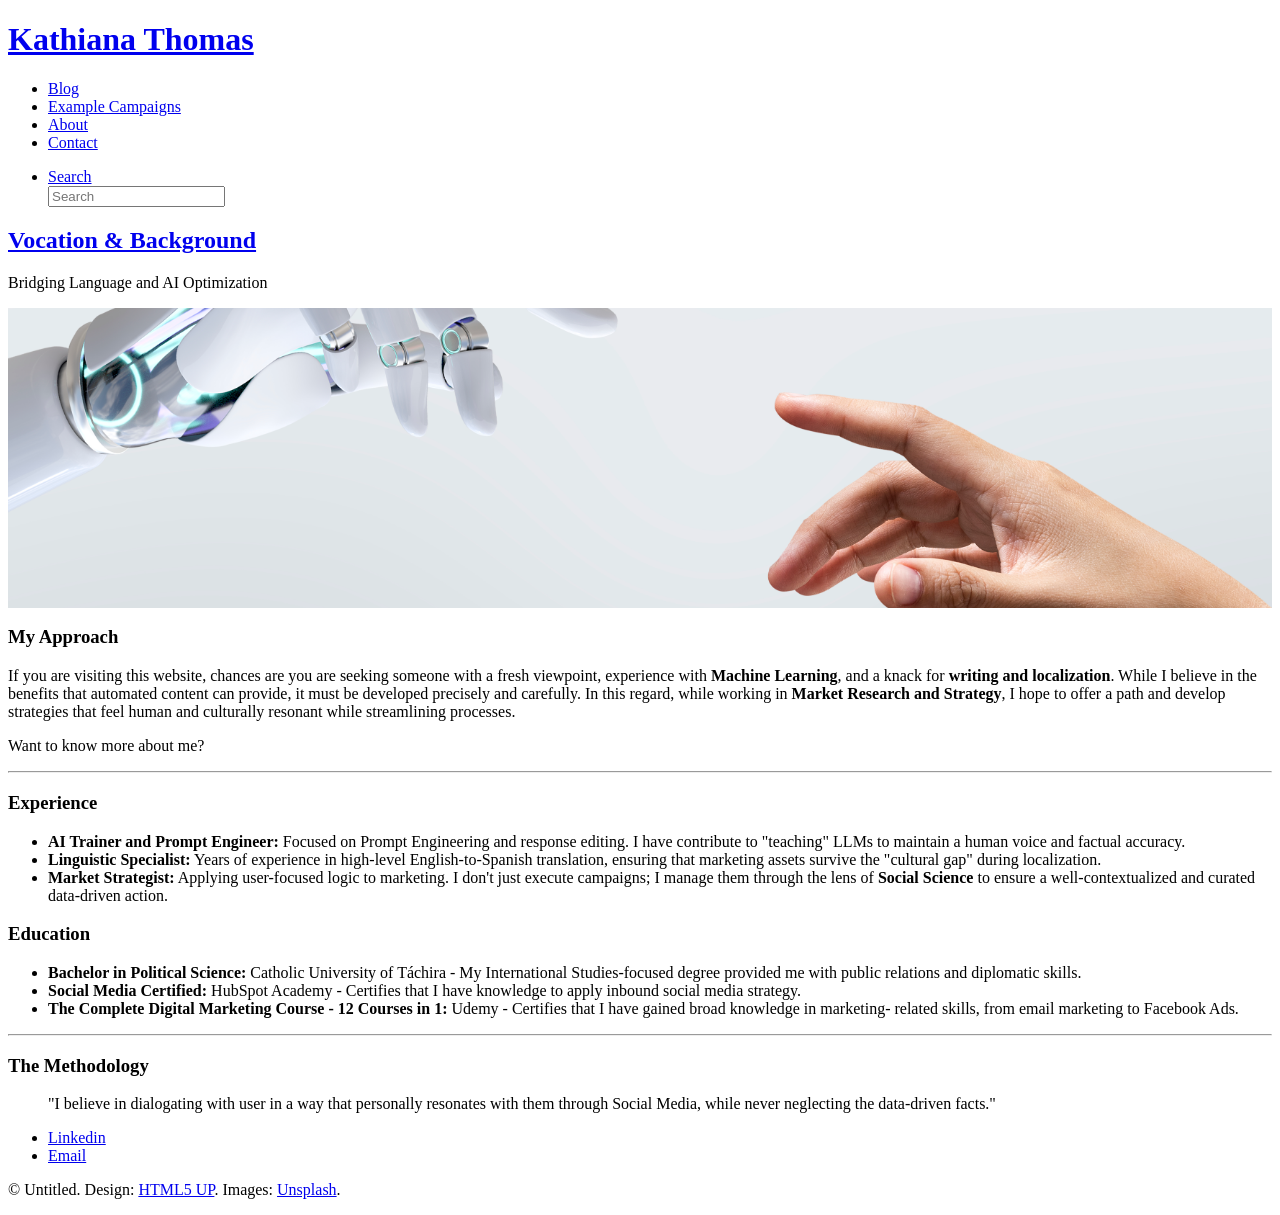
==== commit 511d1e6e: "Update about.html" ====
--- a/about.html
+++ b/about.html
@@ -35,61 +35,10 @@
 										<input type="text" name="query" placeholder="Search" />
 									</form>
 								</li>
-								<li class="menu">
-									<a class="fa-bars" href="#menu">Menu</a>
-								</li>
 							</ul>
 						</nav>
 					</header>
 
-				<!-- Menu -->
-					<section id="menu">
-
-						<!-- Search -->
-							<section>
-								<form class="search" method="get" action="#">
-									<input type="text" name="query" placeholder="Search" />
-								</form>
-							</section>
-
-						<!-- Links -->
-							<section>
-								<ul class="links">
-									<li>
-										<a href="#">
-											<h3>Lorem ipsum</h3>
-											<p>Feugiat tempus veroeros dolor</p>
-										</a>
-									</li>
-									<li>
-										<a href="#">
-											<h3>Dolor sit amet</h3>
-											<p>Sed vitae justo condimentum</p>
-										</a>
-									</li>
-									<li>
-										<a href="#">
-											<h3>Feugiat veroeros</h3>
-											<p>Phasellus sed ultricies mi congue</p>
-										</a>
-									</li>
-									<li>
-										<a href="#">
-											<h3>Etiam sed consequat</h3>
-											<p>Porta lectus amet ultricies</p>
-										</a>
-									</li>
-								</ul>
-							</section>
-
-						<!-- Actions -->
-							<section>
-								<ul class="actions stacked">
-									<li><a href="#" class="button large fit">Log In</a></li>
-								</ul>
-							</section>
-
-					</section>
 
 				<!-- Main -->
 					<div id="main">
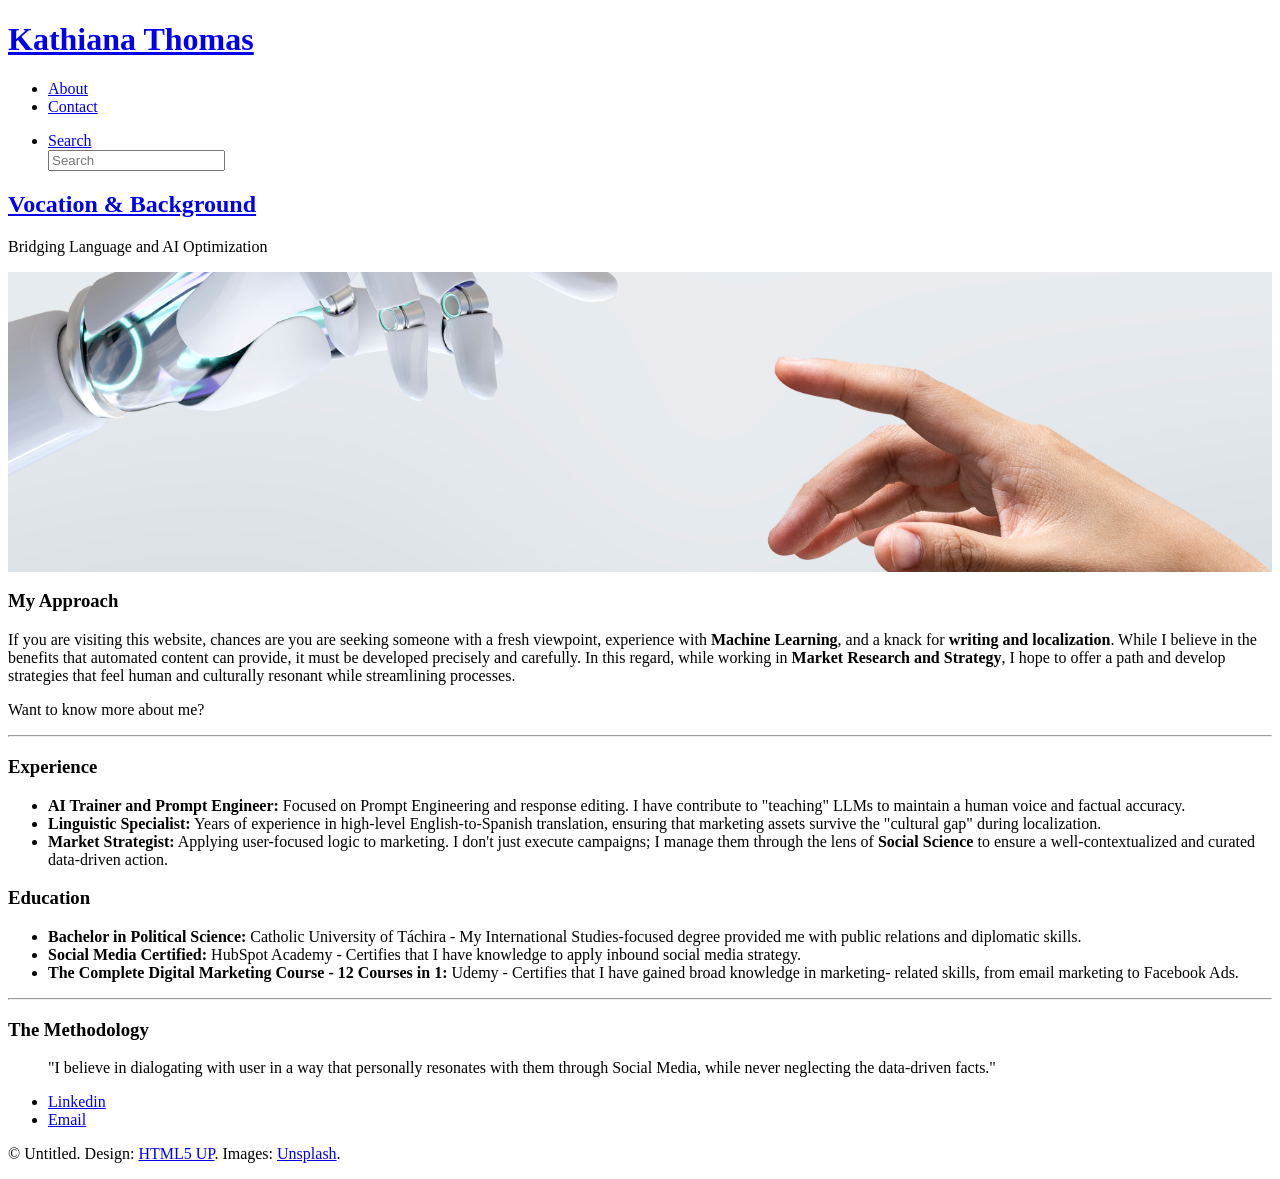
==== commit 525c89ed: "Update about.html" ====
--- a/about.html
+++ b/about.html
@@ -21,8 +21,6 @@
 						<h1><a href="index.html">Kathiana Thomas</a></h1>
 						<nav class="links">
 							<ul>
-								<li><a href="#">Blog</a></li>
-								<li><a href="#">Example Campaigns</a></li>
 								<li><a href="about.html">About</a></li>
 								<li><a href="contact.html">Contact</a></li>
 							</ul>
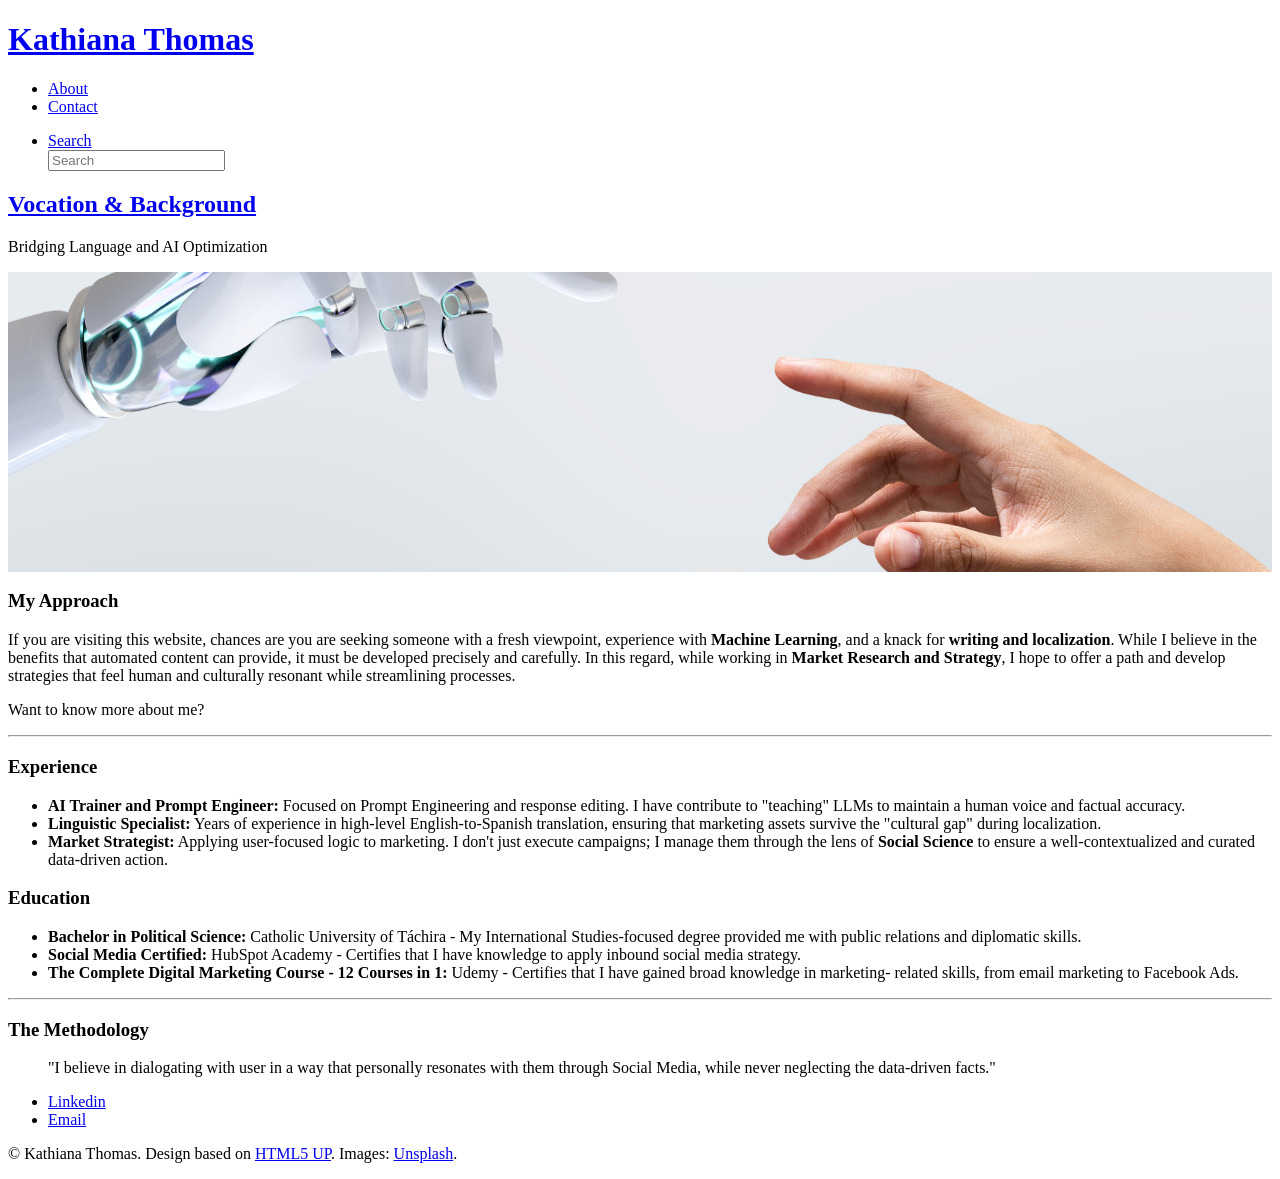
==== commit fe0a2f37: "Update about.html" ====
--- a/about.html
+++ b/about.html
@@ -96,7 +96,7 @@
 					     <li><a href="www.linkedin.com/in/kathiana-thomas-5a6288280" class="icon brands fa-linkedin"><span class="label">Linkedin</span></a></li>
 					     <li><a href="Kathryanna@gmail.com" class="icon solid fa-envelope"><span class="label">Email</span></a></li>
 						</ul>
-						<p class="copyright">&copy; Untitled. Design: <a href="http://html5up.net">HTML5 UP</a>. Images: <a href="http://unsplash.com">Unsplash</a>.</p>
+						<p class="copyright">&copy; Kathiana Thomas. Design based on <a href="http://html5up.net">HTML5 UP</a>. Images: <a href="http://unsplash.com">Unsplash</a>.</p>
 					</section>
 
 			</div>
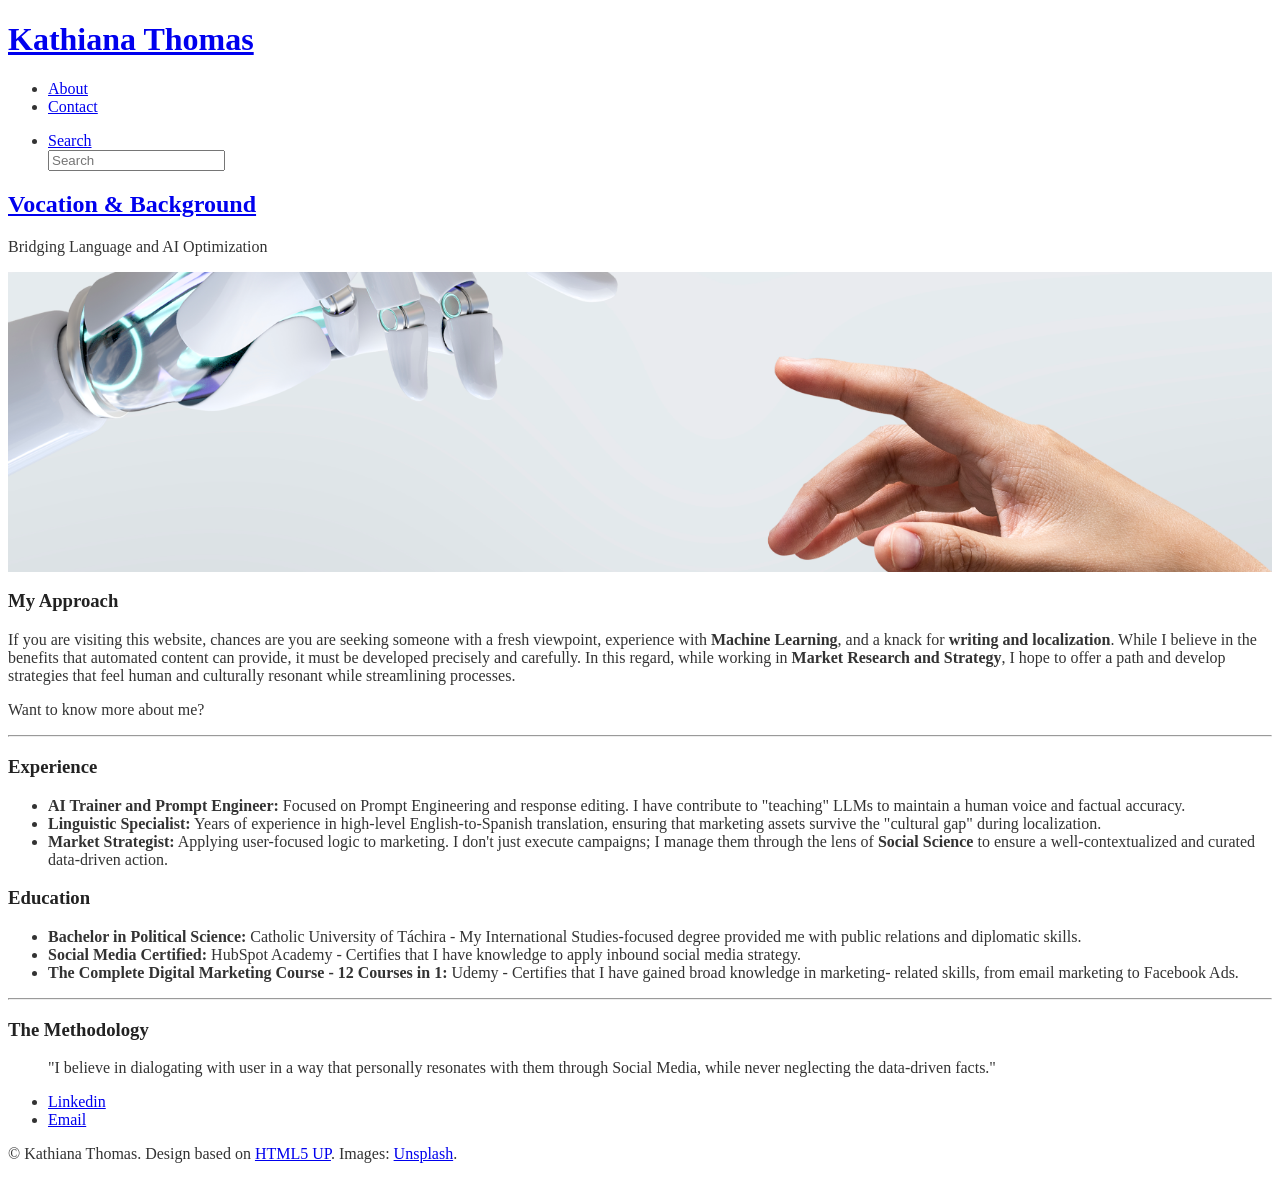
==== commit 9c58e2e1: "Update about.html" ====
--- a/about.html
+++ b/about.html
@@ -10,6 +10,22 @@
 		<meta charset="utf-8" />
 		<meta name="viewport" content="width=device-width, initial-scale=1, user-scalable=no" />
 		<link rel="stylesheet" href="assets/css/main.css" />
+	<style>
+    /* Targeting the main body text for better readability */
+    body, p, ul li, ol li {
+        color: #333333 !important; /* A deep charcoal that is easier on the eyes than pure black */
+    }
+
+    /* Ensuring headings stay sharp */
+    h1, h2, h3, h4, h5, h6 {
+        color: #222222 !important;
+    }
+
+    /* Keeping your stats and meta-text slightly softer but still readable */
+    .stats, .meta, .published {
+        color: #555555 !important;
+    }
+</style>
 	</head>
 	<body class="single is-preload">
 
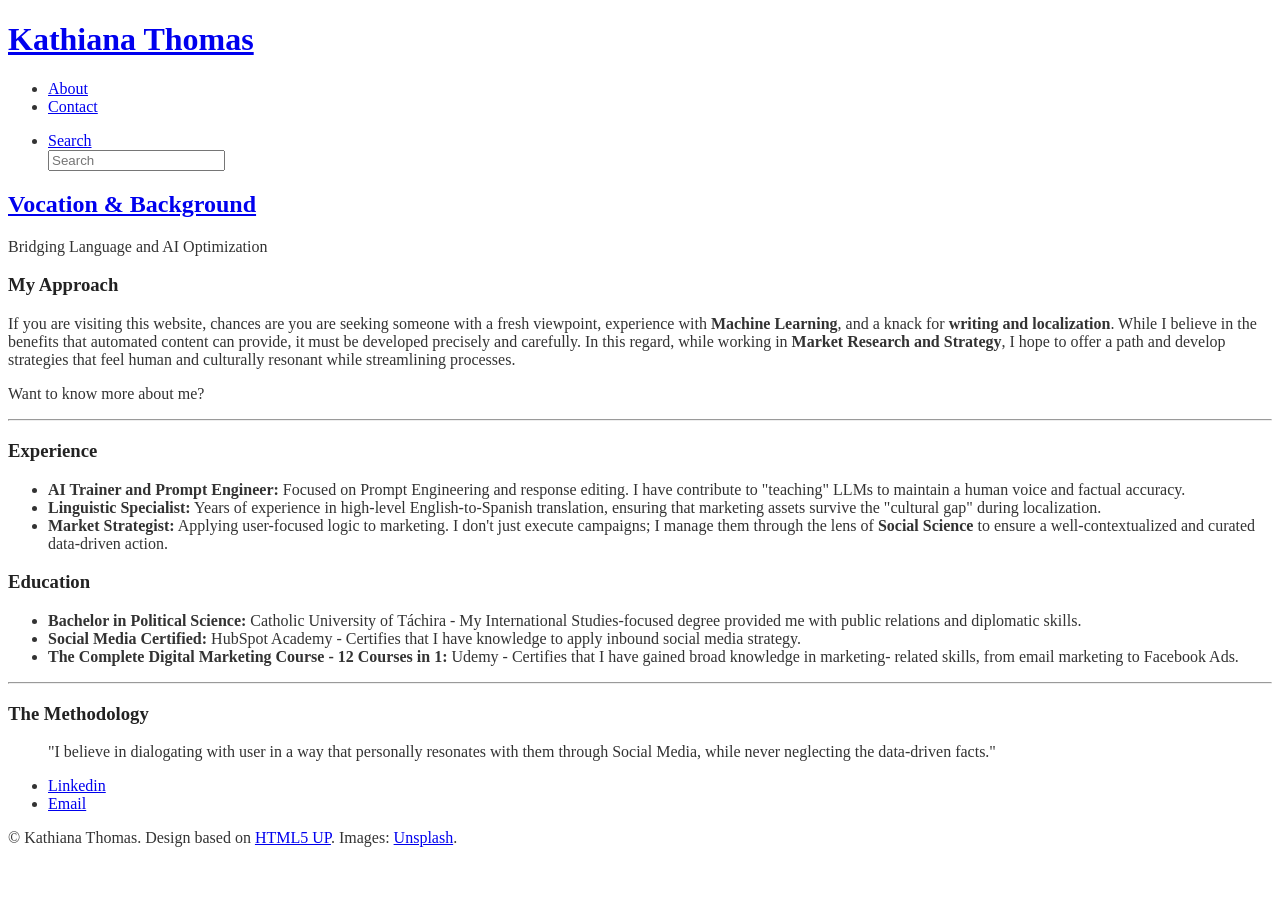
==== commit 381a8170: "Update about.html" ====
--- a/about.html
+++ b/about.html
@@ -66,13 +66,6 @@
                                </div>
                             </header>
 
-                          <span class="image main" style="height: 300px; overflow: hidden; display: block;">
-    <img src="images/about-banner.jpg" alt="Strategic Marketing" 
-         style="width: 100%; 
-                height: 100%; 
-                object-fit: cover; 
-                object-position: 15%;">
-</span>
                        <h3>My Approach</h3>
                        <p>If you are visiting this website, chances are you are seeking someone with a fresh viewpoint, experience with <strong>Machine Learning</strong>, and a knack for <strong>writing and localization</strong>. While I believe in the benefits that automated content can provide, it must be developed precisely and carefully. In this regard, while working in <strong>Market Research and Strategy</strong>, I hope to offer a path and develop strategies that feel human and culturally resonant while streamlining processes.
                           </p>
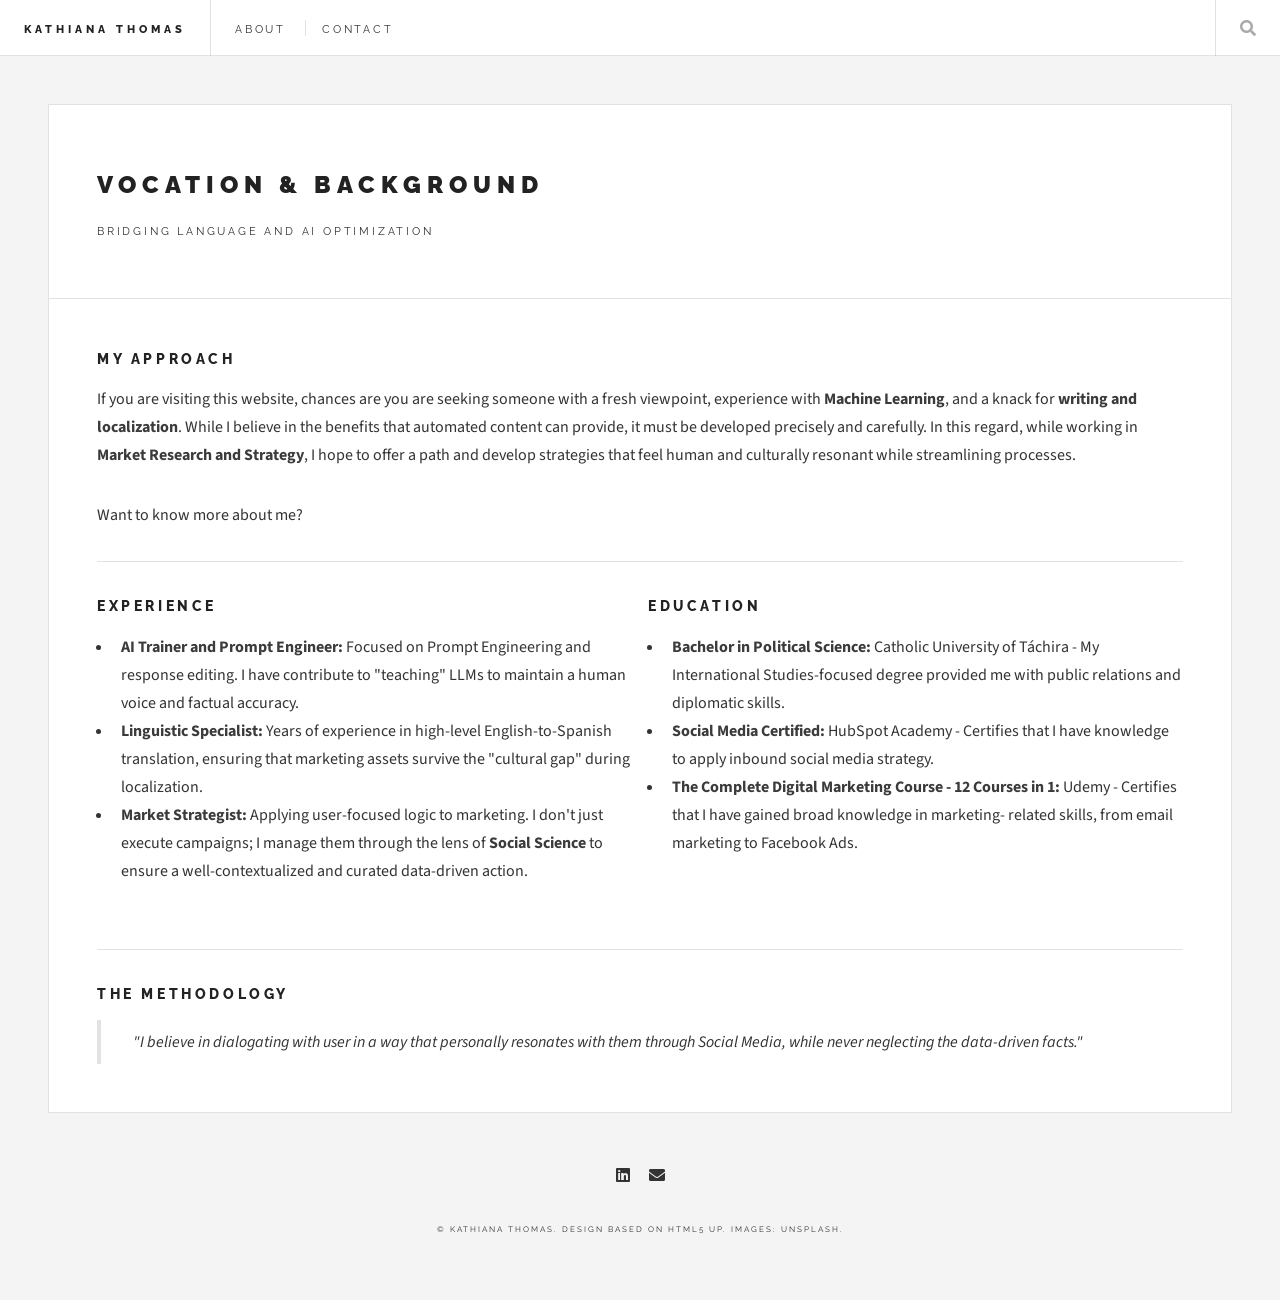
==== commit 2e413e1b: "send" ====
--- a/about.html
+++ b/about.html
@@ -86,8 +86,8 @@
             <h3>Education</h3>
             <ul>
                 <li><strong>Bachelor in Political Science:</strong> Catholic University of Táchira - My International Studies-focused degree provided me with public relations and diplomatic skills.</li>
-                <li><strong>Social Media Certified:</strong> HubSpot Academy - Certifies that I have knowledge to apply inbound social media strategy.</li>
-                <li><strong>The Complete Digital Marketing Course - 12 Courses in 1:</strong> Udemy - Certifies that I have gained broad knowledge in marketing- related skills, from email marketing to Facebook Ads.</li>
+                <li><strong>Social Media Certified:</strong> <a href="images/HubSpotCertification.png" target="_blank">HubSpot Academy</a> - Certifies that I have knowledge to apply inbound social media strategy.</li>
+                <li><strong>The Complete Digital Marketing Course - 12 Courses in 1:</strong> <a href="/images/UdemyCertification.jpg" target="_blank">Udemy</a> - Certifies that I have gained broad knowledge in marketing- related skills, from email marketing to Facebook Ads.</li>
             </ul>
         </div>
     </div>
--- a/assets/css/main.css
+++ b/assets/css/main.css
@@ -1,3611 +1,3611 @@
-@import url(fontawesome-all.min.css);
-@import url("https://fonts.googleapis.com/css?family=Source+Sans+Pro:400,700|Raleway:400,800,900");
-
+@import url(fontawesome-all.min.css);
+@import url("https://fonts.googleapis.com/css?family=Source+Sans+Pro:400,700|Raleway:400,800,900");
+
 /*
 	Future Imperfect by HTML5 UP
 	html5up.net | @ajlkn
 	Free for personal and commercial use under the CCA 3.0 license (html5up.net/license)
-*/
-
-html, body, div, span, applet, object,
-iframe, h1, h2, h3, h4, h5, h6, p, blockquote,
-pre, a, abbr, acronym, address, big, cite,
-code, del, dfn, em, img, ins, kbd, q, s, samp,
-small, strike, strong, sub, sup, tt, var, b,
-u, i, center, dl, dt, dd, ol, ul, li, fieldset,
-form, label, legend, table, caption, tbody,
-tfoot, thead, tr, th, td, article, aside,
-canvas, details, embed, figure, figcaption,
-footer, header, hgroup, menu, nav, output, ruby,
-section, summary, time, mark, audio, video {
-	margin: 0;
-	padding: 0;
-	border: 0;
-	font-size: 100%;
-	font: inherit;
-	vertical-align: baseline;}
-
-article, aside, details, figcaption, figure,
-footer, header, hgroup, menu, nav, section {
-	display: block;}
-
-body {
-	line-height: 1;
-}
-
-ol, ul {
-	list-style: none;
-}
-
-blockquote, q {
-	quotes: none;
-}
-
-	blockquote:before, blockquote:after, q:before, q:after {
-		content: '';
-		content: none;
-	}
-
-table {
-	border-collapse: collapse;
-	border-spacing: 0;
-}
-
-body {
-	-webkit-text-size-adjust: none;
-}
-
-mark {
-	background-color: transparent;
-	color: inherit;
-}
-
-input::-moz-focus-inner {
-	border: 0;
-	padding: 0;
-}
-
-input, select, textarea {
-	-moz-appearance: none;
-	-webkit-appearance: none;
-	-ms-appearance: none;
-	appearance: none;
-}
-
-/* Basic */
-
-	@-ms-viewport {
-		width: device-width;
-	}
-
-	body {
-		-ms-overflow-style: scrollbar;
-	}
-
-	@media screen and (max-width: 480px) {
-
-		html, body {
-			min-width: 320px;
-		}
-
-	}
-
-	html {
-		box-sizing: border-box;
-	}
-
-	*, *:before, *:after {
-		box-sizing: inherit;
-	}
-
-	body {
-		background: #f4f4f4;
-	}
-
-		body.is-preload *, body.is-preload *:before, body.is-preload *:after {
-			-moz-animation: none !important;
-			-webkit-animation: none !important;
-			-ms-animation: none !important;
-			animation: none !important;
-			-moz-transition: none !important;
-			-webkit-transition: none !important;
-			-ms-transition: none !important;
-			transition: none !important;
-		}
-
-/* Type */
-
-	body, input, select, textarea {
-		color: #646464;
-		font-family: "Source Sans Pro", Helvetica, sans-serif;
-		font-size: 14pt;
-		font-weight: 400;
-		line-height: 1.75;
-	}
-
-		@media screen and (max-width: 1680px) {
-
-			body, input, select, textarea {
-				font-size: 12pt;
-			}
-
-		}
-
-		@media screen and (max-width: 1280px) {
-
-			body, input, select, textarea {
-				font-size: 12pt;
-			}
-
-		}
-
-		@media screen and (max-width: 980px) {
-
-			body, input, select, textarea {
-				font-size: 12pt;
-			}
-
-		}
-
-		@media screen and (max-width: 736px) {
-
-			body, input, select, textarea {
-				font-size: 12pt;
-			}
-
-		}
-
-		@media screen and (max-width: 480px) {
-
-			body, input, select, textarea {
-				font-size: 12pt;
-			}
-
-		}
-
-	a {
-		-moz-transition: color 0.2s ease, border-bottom-color 0.2s ease;
-		-webkit-transition: color 0.2s ease, border-bottom-color 0.2s ease;
-		-ms-transition: color 0.2s ease, border-bottom-color 0.2s ease;
-		transition: color 0.2s ease, border-bottom-color 0.2s ease;
-		border-bottom: dotted 1px rgba(160, 160, 160, 0.65);
-		color: inherit;
-		text-decoration: none;
-	}
-
-		a:before {
-			-moz-transition: color 0.2s ease;
-			-webkit-transition: color 0.2s ease;
-			-ms-transition: color 0.2s ease;
-			transition: color 0.2s ease;
-		}
-
-		a:hover {
-			border-bottom-color: transparent;
-			color: #2ebaae !important;
-		}
-
-			a:hover:before {
-				color: #2ebaae !important;
-			}
-
-	strong, b {
-		color: #3c3b3b;
-		font-weight: 700;
-	}
-
-	em, i {
-		font-style: italic;
-	}
-
-	p {
-		margin: 0 0 2em 0;
-	}
-
-	h1, h2, h3, h4, h5, h6 {
-		color: #3c3b3b;
-		font-family: "Raleway", Helvetica, sans-serif;
-		font-weight: 800;
-		letter-spacing: 0.25em;
-		line-height: 1.65;
-		margin: 0 0 1em 0;
-		text-transform: uppercase;
-	}
-
-		h1 a, h2 a, h3 a, h4 a, h5 a, h6 a {
-			color: inherit;
-			border-bottom: 0;
-		}
-
-	h2 {
-		font-size: 1.1em;
-	}
-
-	h3 {
-		font-size: 0.9em;
-	}
-
-	h4 {
-		font-size: 0.7em;
-	}
-
-	h5 {
-		font-size: 0.7em;
-	}
-
-	h6 {
-		font-size: 0.7em;
-	}
-
-	sub {
-		font-size: 0.8em;
-		position: relative;
-		top: 0.5em;
-	}
-
-	sup {
-		font-size: 0.8em;
-		position: relative;
-		top: -0.5em;
-	}
-
-	blockquote {
-		border-left: solid 4px rgba(160, 160, 160, 0.3);
-		font-style: italic;
-		margin: 0 0 2em 0;
-		padding: 0.5em 0 0.5em 2em;
-	}
-
-	code {
-		background: rgba(160, 160, 160, 0.075);
-		border: solid 1px rgba(160, 160, 160, 0.3);
-		font-family: "Courier New", monospace;
-		font-size: 0.9em;
-		margin: 0 0.25em;
-		padding: 0.25em 0.65em;
-	}
-
-	pre {
-		-webkit-overflow-scrolling: touch;
-		font-family: "Courier New", monospace;
-		font-size: 0.9em;
-		margin: 0 0 2em 0;
-	}
-
-		pre code {
-			display: block;
-			line-height: 1.75em;
-			padding: 1em 1.5em;
-			overflow-x: auto;
-		}
-
-	hr {
-		border: 0;
-		border-bottom: solid 1px rgba(160, 160, 160, 0.3);
-		margin: 2em 0;
-	}
-
-		hr.major {
-			margin: 3em 0;
-		}
-
-	.align-left {
-		text-align: left;
-	}
-
-	.align-center {
-		text-align: center;
-	}
-
-	.align-right {
-		text-align: right;
-	}
-
-/* Row */
-
-	.row {
-		display: flex;
-		flex-wrap: wrap;
-		box-sizing: border-box;
-		align-items: stretch;
-	}
-
-		.row > * {
-			box-sizing: border-box;
-		}
-
-		.row.gtr-uniform > * > :last-child {
-			margin-bottom: 0;
-		}
-
-		.row.aln-left {
-			justify-content: flex-start;
-		}
-
-		.row.aln-center {
-			justify-content: center;
-		}
-
-		.row.aln-right {
-			justify-content: flex-end;
-		}
-
-		.row.aln-top {
-			align-items: flex-start;
-		}
-
-		.row.aln-middle {
-			align-items: center;
-		}
-
-		.row.aln-bottom {
-			align-items: flex-end;
-		}
-
-		.row > .imp {
-			order: -1;
-		}
-
-		.row > .col-1 {
-			width: 8.33333%;
-		}
-
-		.row > .off-1 {
-			margin-left: 8.33333%;
-		}
-
-		.row > .col-2 {
-			width: 16.66667%;
-		}
-
-		.row > .off-2 {
-			margin-left: 16.66667%;
-		}
-
-		.row > .col-3 {
-			width: 25%;
-		}
-
-		.row > .off-3 {
-			margin-left: 25%;
-		}
-
-		.row > .col-4 {
-			width: 33.33333%;
-		}
-
-		.row > .off-4 {
-			margin-left: 33.33333%;
-		}
-
-		.row > .col-5 {
-			width: 41.66667%;
-		}
-
-		.row > .off-5 {
-			margin-left: 41.66667%;
-		}
-
-		.row > .col-6 {
-			width: 50%;
-		}
-
-		.row > .off-6 {
-			margin-left: 50%;
-		}
-
-		.row > .col-7 {
-			width: 58.33333%;
-		}
-
-		.row > .off-7 {
-			margin-left: 58.33333%;
-		}
-
-		.row > .col-8 {
-			width: 66.66667%;
-		}
-
-		.row > .off-8 {
-			margin-left: 66.66667%;
-		}
-
-		.row > .col-9 {
-			width: 75%;
-		}
-
-		.row > .off-9 {
-			margin-left: 75%;
-		}
-
-		.row > .col-10 {
-			width: 83.33333%;
-		}
-
-		.row > .off-10 {
-			margin-left: 83.33333%;
-		}
-
-		.row > .col-11 {
-			width: 91.66667%;
-		}
-
-		.row > .off-11 {
-			margin-left: 91.66667%;
-		}
-
-		.row > .col-12 {
-			width: 100%;
-		}
-
-		.row > .off-12 {
-			margin-left: 100%;
-		}
-
-		.row.gtr-0 {
-			margin-top: 0;
-			margin-left: 0em;
-		}
-
-			.row.gtr-0 > * {
-				padding: 0 0 0 0em;
-			}
-
-			.row.gtr-0.gtr-uniform {
-				margin-top: 0em;
-			}
-
-				.row.gtr-0.gtr-uniform > * {
-					padding-top: 0em;
-				}
-
-		.row.gtr-25 {
-			margin-top: 0;
-			margin-left: -0.25em;
-		}
-
-			.row.gtr-25 > * {
-				padding: 0 0 0 0.25em;
-			}
-
-			.row.gtr-25.gtr-uniform {
-				margin-top: -0.25em;
-			}
-
-				.row.gtr-25.gtr-uniform > * {
-					padding-top: 0.25em;
-				}
-
-		.row.gtr-50 {
-			margin-top: 0;
-			margin-left: -0.5em;
-		}
-
-			.row.gtr-50 > * {
-				padding: 0 0 0 0.5em;
-			}
-
-			.row.gtr-50.gtr-uniform {
-				margin-top: -0.5em;
-			}
-
-				.row.gtr-50.gtr-uniform > * {
-					padding-top: 0.5em;
-				}
-
-		.row {
-			margin-top: 0;
-			margin-left: -1em;
-		}
-
-			.row > * {
-				padding: 0 0 0 1em;
-			}
-
-			.row.gtr-uniform {
-				margin-top: -1em;
-			}
-
-				.row.gtr-uniform > * {
-					padding-top: 1em;
-				}
-
-		.row.gtr-150 {
-			margin-top: 0;
-			margin-left: -1.5em;
-		}
-
-			.row.gtr-150 > * {
-				padding: 0 0 0 1.5em;
-			}
-
-			.row.gtr-150.gtr-uniform {
-				margin-top: -1.5em;
-			}
-
-				.row.gtr-150.gtr-uniform > * {
-					padding-top: 1.5em;
-				}
-
-		.row.gtr-200 {
-			margin-top: 0;
-			margin-left: -2em;
-		}
-
-			.row.gtr-200 > * {
-				padding: 0 0 0 2em;
-			}
-
-			.row.gtr-200.gtr-uniform {
-				margin-top: -2em;
-			}
-
-				.row.gtr-200.gtr-uniform > * {
-					padding-top: 2em;
-				}
-
-		@media screen and (max-width: 1680px) {
-
-			.row {
-				display: flex;
-				flex-wrap: wrap;
-				box-sizing: border-box;
-				align-items: stretch;
-			}
-
-				.row > * {
-					box-sizing: border-box;
-				}
-
-				.row.gtr-uniform > * > :last-child {
-					margin-bottom: 0;
-				}
-
-				.row.aln-left {
-					justify-content: flex-start;
-				}
-
-				.row.aln-center {
-					justify-content: center;
-				}
-
-				.row.aln-right {
-					justify-content: flex-end;
-				}
-
-				.row.aln-top {
-					align-items: flex-start;
-				}
-
-				.row.aln-middle {
-					align-items: center;
-				}
-
-				.row.aln-bottom {
-					align-items: flex-end;
-				}
-
-				.row > .imp-xlarge {
-					order: -1;
-				}
-
-				.row > .col-1-xlarge {
-					width: 8.33333%;
-				}
-
-				.row > .off-1-xlarge {
-					margin-left: 8.33333%;
-				}
-
-				.row > .col-2-xlarge {
-					width: 16.66667%;
-				}
-
-				.row > .off-2-xlarge {
-					margin-left: 16.66667%;
-				}
-
-				.row > .col-3-xlarge {
-					width: 25%;
-				}
-
-				.row > .off-3-xlarge {
-					margin-left: 25%;
-				}
-
-				.row > .col-4-xlarge {
-					width: 33.33333%;
-				}
-
-				.row > .off-4-xlarge {
-					margin-left: 33.33333%;
-				}
-
-				.row > .col-5-xlarge {
-					width: 41.66667%;
-				}
-
-				.row > .off-5-xlarge {
-					margin-left: 41.66667%;
-				}
-
-				.row > .col-6-xlarge {
-					width: 50%;
-				}
-
-				.row > .off-6-xlarge {
-					margin-left: 50%;
-				}
-
-				.row > .col-7-xlarge {
-					width: 58.33333%;
-				}
-
-				.row > .off-7-xlarge {
-					margin-left: 58.33333%;
-				}
-
-				.row > .col-8-xlarge {
-					width: 66.66667%;
-				}
-
-				.row > .off-8-xlarge {
-					margin-left: 66.66667%;
-				}
-
-				.row > .col-9-xlarge {
-					width: 75%;
-				}
-
-				.row > .off-9-xlarge {
-					margin-left: 75%;
-				}
-
-				.row > .col-10-xlarge {
-					width: 83.33333%;
-				}
-
-				.row > .off-10-xlarge {
-					margin-left: 83.33333%;
-				}
-
-				.row > .col-11-xlarge {
-					width: 91.66667%;
-				}
-
-				.row > .off-11-xlarge {
-					margin-left: 91.66667%;
-				}
-
-				.row > .col-12-xlarge {
-					width: 100%;
-				}
-
-				.row > .off-12-xlarge {
-					margin-left: 100%;
-				}
-
-				.row.gtr-0 {
-					margin-top: 0;
-					margin-left: 0em;
-				}
-
-					.row.gtr-0 > * {
-						padding: 0 0 0 0em;
-					}
-
-					.row.gtr-0.gtr-uniform {
-						margin-top: 0em;
-					}
-
-						.row.gtr-0.gtr-uniform > * {
-							padding-top: 0em;
-						}
-
-				.row.gtr-25 {
-					margin-top: 0;
-					margin-left: -0.25em;
-				}
-
-					.row.gtr-25 > * {
-						padding: 0 0 0 0.25em;
-					}
-
-					.row.gtr-25.gtr-uniform {
-						margin-top: -0.25em;
-					}
-
-						.row.gtr-25.gtr-uniform > * {
-							padding-top: 0.25em;
-						}
-
-				.row.gtr-50 {
-					margin-top: 0;
-					margin-left: -0.5em;
-				}
-
-					.row.gtr-50 > * {
-						padding: 0 0 0 0.5em;
-					}
-
-					.row.gtr-50.gtr-uniform {
-						margin-top: -0.5em;
-					}
-
-						.row.gtr-50.gtr-uniform > * {
-							padding-top: 0.5em;
-						}
-
-				.row {
-					margin-top: 0;
-					margin-left: -1em;
-				}
-
-					.row > * {
-						padding: 0 0 0 1em;
-					}
-
-					.row.gtr-uniform {
-						margin-top: -1em;
-					}
-
-						.row.gtr-uniform > * {
-							padding-top: 1em;
-						}
-
-				.row.gtr-150 {
-					margin-top: 0;
-					margin-left: -1.5em;
-				}
-
-					.row.gtr-150 > * {
-						padding: 0 0 0 1.5em;
-					}
-
-					.row.gtr-150.gtr-uniform {
-						margin-top: -1.5em;
-					}
-
-						.row.gtr-150.gtr-uniform > * {
-							padding-top: 1.5em;
-						}
-
-				.row.gtr-200 {
-					margin-top: 0;
-					margin-left: -2em;
-				}
-
-					.row.gtr-200 > * {
-						padding: 0 0 0 2em;
-					}
-
-					.row.gtr-200.gtr-uniform {
-						margin-top: -2em;
-					}
-
-						.row.gtr-200.gtr-uniform > * {
-							padding-top: 2em;
-						}
-
-		}
-
-		@media screen and (max-width: 1280px) {
-
-			.row {
-				display: flex;
-				flex-wrap: wrap;
-				box-sizing: border-box;
-				align-items: stretch;
-			}
-
-				.row > * {
-					box-sizing: border-box;
-				}
-
-				.row.gtr-uniform > * > :last-child {
-					margin-bottom: 0;
-				}
-
-				.row.aln-left {
-					justify-content: flex-start;
-				}
-
-				.row.aln-center {
-					justify-content: center;
-				}
-
-				.row.aln-right {
-					justify-content: flex-end;
-				}
-
-				.row.aln-top {
-					align-items: flex-start;
-				}
-
-				.row.aln-middle {
-					align-items: center;
-				}
-
-				.row.aln-bottom {
-					align-items: flex-end;
-				}
-
-				.row > .imp-large {
-					order: -1;
-				}
-
-				.row > .col-1-large {
-					width: 8.33333%;
-				}
-
-				.row > .off-1-large {
-					margin-left: 8.33333%;
-				}
-
-				.row > .col-2-large {
-					width: 16.66667%;
-				}
-
-				.row > .off-2-large {
-					margin-left: 16.66667%;
-				}
-
-				.row > .col-3-large {
-					width: 25%;
-				}
-
-				.row > .off-3-large {
-					margin-left: 25%;
-				}
-
-				.row > .col-4-large {
-					width: 33.33333%;
-				}
-
-				.row > .off-4-large {
-					margin-left: 33.33333%;
-				}
-
-				.row > .col-5-large {
-					width: 41.66667%;
-				}
-
-				.row > .off-5-large {
-					margin-left: 41.66667%;
-				}
-
-				.row > .col-6-large {
-					width: 50%;
-				}
-
-				.row > .off-6-large {
-					margin-left: 50%;
-				}
-
-				.row > .col-7-large {
-					width: 58.33333%;
-				}
-
-				.row > .off-7-large {
-					margin-left: 58.33333%;
-				}
-
-				.row > .col-8-large {
-					width: 66.66667%;
-				}
-
-				.row > .off-8-large {
-					margin-left: 66.66667%;
-				}
-
-				.row > .col-9-large {
-					width: 75%;
-				}
-
-				.row > .off-9-large {
-					margin-left: 75%;
-				}
-
-				.row > .col-10-large {
-					width: 83.33333%;
-				}
-
-				.row > .off-10-large {
-					margin-left: 83.33333%;
-				}
-
-				.row > .col-11-large {
-					width: 91.66667%;
-				}
-
-				.row > .off-11-large {
-					margin-left: 91.66667%;
-				}
-
-				.row > .col-12-large {
-					width: 100%;
-				}
-
-				.row > .off-12-large {
-					margin-left: 100%;
-				}
-
-				.row.gtr-0 {
-					margin-top: 0;
-					margin-left: 0em;
-				}
-
-					.row.gtr-0 > * {
-						padding: 0 0 0 0em;
-					}
-
-					.row.gtr-0.gtr-uniform {
-						margin-top: 0em;
-					}
-
-						.row.gtr-0.gtr-uniform > * {
-							padding-top: 0em;
-						}
-
-				.row.gtr-25 {
-					margin-top: 0;
-					margin-left: -0.25em;
-				}
-
-					.row.gtr-25 > * {
-						padding: 0 0 0 0.25em;
-					}
-
-					.row.gtr-25.gtr-uniform {
-						margin-top: -0.25em;
-					}
-
-						.row.gtr-25.gtr-uniform > * {
-							padding-top: 0.25em;
-						}
-
-				.row.gtr-50 {
-					margin-top: 0;
-					margin-left: -0.5em;
-				}
-
-					.row.gtr-50 > * {
-						padding: 0 0 0 0.5em;
-					}
-
-					.row.gtr-50.gtr-uniform {
-						margin-top: -0.5em;
-					}
-
-						.row.gtr-50.gtr-uniform > * {
-							padding-top: 0.5em;
-						}
-
-				.row {
-					margin-top: 0;
-					margin-left: -1em;
-				}
-
-					.row > * {
-						padding: 0 0 0 1em;
-					}
-
-					.row.gtr-uniform {
-						margin-top: -1em;
-					}
-
-						.row.gtr-uniform > * {
-							padding-top: 1em;
-						}
-
-				.row.gtr-150 {
-					margin-top: 0;
-					margin-left: -1.5em;
-				}
-
-					.row.gtr-150 > * {
-						padding: 0 0 0 1.5em;
-					}
-
-					.row.gtr-150.gtr-uniform {
-						margin-top: -1.5em;
-					}
-
-						.row.gtr-150.gtr-uniform > * {
-							padding-top: 1.5em;
-						}
-
-				.row.gtr-200 {
-					margin-top: 0;
-					margin-left: -2em;
-				}
-
-					.row.gtr-200 > * {
-						padding: 0 0 0 2em;
-					}
-
-					.row.gtr-200.gtr-uniform {
-						margin-top: -2em;
-					}
-
-						.row.gtr-200.gtr-uniform > * {
-							padding-top: 2em;
-						}
-
-		}
-
-		@media screen and (max-width: 980px) {
-
-			.row {
-				display: flex;
-				flex-wrap: wrap;
-				box-sizing: border-box;
-				align-items: stretch;
-			}
-
-				.row > * {
-					box-sizing: border-box;
-				}
-
-				.row.gtr-uniform > * > :last-child {
-					margin-bottom: 0;
-				}
-
-				.row.aln-left {
-					justify-content: flex-start;
-				}
-
-				.row.aln-center {
-					justify-content: center;
-				}
-
-				.row.aln-right {
-					justify-content: flex-end;
-				}
-
-				.row.aln-top {
-					align-items: flex-start;
-				}
-
-				.row.aln-middle {
-					align-items: center;
-				}
-
-				.row.aln-bottom {
-					align-items: flex-end;
-				}
-
-				.row > .imp-medium {
-					order: -1;
-				}
-
-				.row > .col-1-medium {
-					width: 8.33333%;
-				}
-
-				.row > .off-1-medium {
-					margin-left: 8.33333%;
-				}
-
-				.row > .col-2-medium {
-					width: 16.66667%;
-				}
-
-				.row > .off-2-medium {
-					margin-left: 16.66667%;
-				}
-
-				.row > .col-3-medium {
-					width: 25%;
-				}
-
-				.row > .off-3-medium {
-					margin-left: 25%;
-				}
-
-				.row > .col-4-medium {
-					width: 33.33333%;
-				}
-
-				.row > .off-4-medium {
-					margin-left: 33.33333%;
-				}
-
-				.row > .col-5-medium {
-					width: 41.66667%;
-				}
-
-				.row > .off-5-medium {
-					margin-left: 41.66667%;
-				}
-
-				.row > .col-6-medium {
-					width: 50%;
-				}
-
-				.row > .off-6-medium {
-					margin-left: 50%;
-				}
-
-				.row > .col-7-medium {
-					width: 58.33333%;
-				}
-
-				.row > .off-7-medium {
-					margin-left: 58.33333%;
-				}
-
-				.row > .col-8-medium {
-					width: 66.66667%;
-				}
-
-				.row > .off-8-medium {
-					margin-left: 66.66667%;
-				}
-
-				.row > .col-9-medium {
-					width: 75%;
-				}
-
-				.row > .off-9-medium {
-					margin-left: 75%;
-				}
-
-				.row > .col-10-medium {
-					width: 83.33333%;
-				}
-
-				.row > .off-10-medium {
-					margin-left: 83.33333%;
-				}
-
-				.row > .col-11-medium {
-					width: 91.66667%;
-				}
-
-				.row > .off-11-medium {
-					margin-left: 91.66667%;
-				}
-
-				.row > .col-12-medium {
-					width: 100%;
-				}
-
-				.row > .off-12-medium {
-					margin-left: 100%;
-				}
-
-				.row.gtr-0 {
-					margin-top: 0;
-					margin-left: 0em;
-				}
-
-					.row.gtr-0 > * {
-						padding: 0 0 0 0em;
-					}
-
-					.row.gtr-0.gtr-uniform {
-						margin-top: 0em;
-					}
-
-						.row.gtr-0.gtr-uniform > * {
-							padding-top: 0em;
-						}
-
-				.row.gtr-25 {
-					margin-top: 0;
-					margin-left: -0.25em;
-				}
-
-					.row.gtr-25 > * {
-						padding: 0 0 0 0.25em;
-					}
-
-					.row.gtr-25.gtr-uniform {
-						margin-top: -0.25em;
-					}
-
-						.row.gtr-25.gtr-uniform > * {
-							padding-top: 0.25em;
-						}
-
-				.row.gtr-50 {
-					margin-top: 0;
-					margin-left: -0.5em;
-				}
-
-					.row.gtr-50 > * {
-						padding: 0 0 0 0.5em;
-					}
-
-					.row.gtr-50.gtr-uniform {
-						margin-top: -0.5em;
-					}
-
-						.row.gtr-50.gtr-uniform > * {
-							padding-top: 0.5em;
-						}
-
-				.row {
-					margin-top: 0;
-					margin-left: -1em;
-				}
-
-					.row > * {
-						padding: 0 0 0 1em;
-					}
-
-					.row.gtr-uniform {
-						margin-top: -1em;
-					}
-
-						.row.gtr-uniform > * {
-							padding-top: 1em;
-						}
-
-				.row.gtr-150 {
-					margin-top: 0;
-					margin-left: -1.5em;
-				}
-
-					.row.gtr-150 > * {
-						padding: 0 0 0 1.5em;
-					}
-
-					.row.gtr-150.gtr-uniform {
-						margin-top: -1.5em;
-					}
-
-						.row.gtr-150.gtr-uniform > * {
-							padding-top: 1.5em;
-						}
-
-				.row.gtr-200 {
-					margin-top: 0;
-					margin-left: -2em;
-				}
-
-					.row.gtr-200 > * {
-						padding: 0 0 0 2em;
-					}
-
-					.row.gtr-200.gtr-uniform {
-						margin-top: -2em;
-					}
-
-						.row.gtr-200.gtr-uniform > * {
-							padding-top: 2em;
-						}
-
-		}
-
-		@media screen and (max-width: 736px) {
-
-			.row {
-				display: flex;
-				flex-wrap: wrap;
-				box-sizing: border-box;
-				align-items: stretch;
-			}
-
-				.row > * {
-					box-sizing: border-box;
-				}
-
-				.row.gtr-uniform > * > :last-child {
-					margin-bottom: 0;
-				}
-
-				.row.aln-left {
-					justify-content: flex-start;
-				}
-
-				.row.aln-center {
-					justify-content: center;
-				}
-
-				.row.aln-right {
-					justify-content: flex-end;
-				}
-
-				.row.aln-top {
-					align-items: flex-start;
-				}
-
-				.row.aln-middle {
-					align-items: center;
-				}
-
-				.row.aln-bottom {
-					align-items: flex-end;
-				}
-
-				.row > .imp-small {
-					order: -1;
-				}
-
-				.row > .col-1-small {
-					width: 8.33333%;
-				}
-
-				.row > .off-1-small {
-					margin-left: 8.33333%;
-				}
-
-				.row > .col-2-small {
-					width: 16.66667%;
-				}
-
-				.row > .off-2-small {
-					margin-left: 16.66667%;
-				}
-
-				.row > .col-3-small {
-					width: 25%;
-				}
-
-				.row > .off-3-small {
-					margin-left: 25%;
-				}
-
-				.row > .col-4-small {
-					width: 33.33333%;
-				}
-
-				.row > .off-4-small {
-					margin-left: 33.33333%;
-				}
-
-				.row > .col-5-small {
-					width: 41.66667%;
-				}
-
-				.row > .off-5-small {
-					margin-left: 41.66667%;
-				}
-
-				.row > .col-6-small {
-					width: 50%;
-				}
-
-				.row > .off-6-small {
-					margin-left: 50%;
-				}
-
-				.row > .col-7-small {
-					width: 58.33333%;
-				}
-
-				.row > .off-7-small {
-					margin-left: 58.33333%;
-				}
-
-				.row > .col-8-small {
-					width: 66.66667%;
-				}
-
-				.row > .off-8-small {
-					margin-left: 66.66667%;
-				}
-
-				.row > .col-9-small {
-					width: 75%;
-				}
-
-				.row > .off-9-small {
-					margin-left: 75%;
-				}
-
-				.row > .col-10-small {
-					width: 83.33333%;
-				}
-
-				.row > .off-10-small {
-					margin-left: 83.33333%;
-				}
-
-				.row > .col-11-small {
-					width: 91.66667%;
-				}
-
-				.row > .off-11-small {
-					margin-left: 91.66667%;
-				}
-
-				.row > .col-12-small {
-					width: 100%;
-				}
-
-				.row > .off-12-small {
-					margin-left: 100%;
-				}
-
-				.row.gtr-0 {
-					margin-top: 0;
-					margin-left: 0em;
-				}
-
-					.row.gtr-0 > * {
-						padding: 0 0 0 0em;
-					}
-
-					.row.gtr-0.gtr-uniform {
-						margin-top: 0em;
-					}
-
-						.row.gtr-0.gtr-uniform > * {
-							padding-top: 0em;
-						}
-
-				.row.gtr-25 {
-					margin-top: 0;
-					margin-left: -0.25em;
-				}
-
-					.row.gtr-25 > * {
-						padding: 0 0 0 0.25em;
-					}
-
-					.row.gtr-25.gtr-uniform {
-						margin-top: -0.25em;
-					}
-
-						.row.gtr-25.gtr-uniform > * {
-							padding-top: 0.25em;
-						}
-
-				.row.gtr-50 {
-					margin-top: 0;
-					margin-left: -0.5em;
-				}
-
-					.row.gtr-50 > * {
-						padding: 0 0 0 0.5em;
-					}
-
-					.row.gtr-50.gtr-uniform {
-						margin-top: -0.5em;
-					}
-
-						.row.gtr-50.gtr-uniform > * {
-							padding-top: 0.5em;
-						}
-
-				.row {
-					margin-top: 0;
-					margin-left: -1em;
-				}
-
-					.row > * {
-						padding: 0 0 0 1em;
-					}
-
-					.row.gtr-uniform {
-						margin-top: -1em;
-					}
-
-						.row.gtr-uniform > * {
-							padding-top: 1em;
-						}
-
-				.row.gtr-150 {
-					margin-top: 0;
-					margin-left: -1.5em;
-				}
-
-					.row.gtr-150 > * {
-						padding: 0 0 0 1.5em;
-					}
-
-					.row.gtr-150.gtr-uniform {
-						margin-top: -1.5em;
-					}
-
-						.row.gtr-150.gtr-uniform > * {
-							padding-top: 1.5em;
-						}
-
-				.row.gtr-200 {
-					margin-top: 0;
-					margin-left: -2em;
-				}
-
-					.row.gtr-200 > * {
-						padding: 0 0 0 2em;
-					}
-
-					.row.gtr-200.gtr-uniform {
-						margin-top: -2em;
-					}
-
-						.row.gtr-200.gtr-uniform > * {
-							padding-top: 2em;
-						}
-
-		}
-
-		@media screen and (max-width: 480px) {
-
-			.row {
-				display: flex;
-				flex-wrap: wrap;
-				box-sizing: border-box;
-				align-items: stretch;
-			}
-
-				.row > * {
-					box-sizing: border-box;
-				}
-
-				.row.gtr-uniform > * > :last-child {
-					margin-bottom: 0;
-				}
-
-				.row.aln-left {
-					justify-content: flex-start;
-				}
-
-				.row.aln-center {
-					justify-content: center;
-				}
-
-				.row.aln-right {
-					justify-content: flex-end;
-				}
-
-				.row.aln-top {
-					align-items: flex-start;
-				}
-
-				.row.aln-middle {
-					align-items: center;
-				}
-
-				.row.aln-bottom {
-					align-items: flex-end;
-				}
-
-				.row > .imp-xsmall {
-					order: -1;
-				}
-
-				.row > .col-1-xsmall {
-					width: 8.33333%;
-				}
-
-				.row > .off-1-xsmall {
-					margin-left: 8.33333%;
-				}
-
-				.row > .col-2-xsmall {
-					width: 16.66667%;
-				}
-
-				.row > .off-2-xsmall {
-					margin-left: 16.66667%;
-				}
-
-				.row > .col-3-xsmall {
-					width: 25%;
-				}
-
-				.row > .off-3-xsmall {
-					margin-left: 25%;
-				}
-
-				.row > .col-4-xsmall {
-					width: 33.33333%;
-				}
-
-				.row > .off-4-xsmall {
-					margin-left: 33.33333%;
-				}
-
-				.row > .col-5-xsmall {
-					width: 41.66667%;
-				}
-
-				.row > .off-5-xsmall {
-					margin-left: 41.66667%;
-				}
-
-				.row > .col-6-xsmall {
-					width: 50%;
-				}
-
-				.row > .off-6-xsmall {
-					margin-left: 50%;
-				}
-
-				.row > .col-7-xsmall {
-					width: 58.33333%;
-				}
-
-				.row > .off-7-xsmall {
-					margin-left: 58.33333%;
-				}
-
-				.row > .col-8-xsmall {
-					width: 66.66667%;
-				}
-
-				.row > .off-8-xsmall {
-					margin-left: 66.66667%;
-				}
-
-				.row > .col-9-xsmall {
-					width: 75%;
-				}
-
-				.row > .off-9-xsmall {
-					margin-left: 75%;
-				}
-
-				.row > .col-10-xsmall {
-					width: 83.33333%;
-				}
-
-				.row > .off-10-xsmall {
-					margin-left: 83.33333%;
-				}
-
-				.row > .col-11-xsmall {
-					width: 91.66667%;
-				}
-
-				.row > .off-11-xsmall {
-					margin-left: 91.66667%;
-				}
-
-				.row > .col-12-xsmall {
-					width: 100%;
-				}
-
-				.row > .off-12-xsmall {
-					margin-left: 100%;
-				}
-
-				.row.gtr-0 {
-					margin-top: 0;
-					margin-left: 0em;
-				}
-
-					.row.gtr-0 > * {
-						padding: 0 0 0 0em;
-					}
-
-					.row.gtr-0.gtr-uniform {
-						margin-top: 0em;
-					}
-
-						.row.gtr-0.gtr-uniform > * {
-							padding-top: 0em;
-						}
-
-				.row.gtr-25 {
-					margin-top: 0;
-					margin-left: -0.25em;
-				}
-
-					.row.gtr-25 > * {
-						padding: 0 0 0 0.25em;
-					}
-
-					.row.gtr-25.gtr-uniform {
-						margin-top: -0.25em;
-					}
-
-						.row.gtr-25.gtr-uniform > * {
-							padding-top: 0.25em;
-						}
-
-				.row.gtr-50 {
-					margin-top: 0;
-					margin-left: -0.5em;
-				}
-
-					.row.gtr-50 > * {
-						padding: 0 0 0 0.5em;
-					}
-
-					.row.gtr-50.gtr-uniform {
-						margin-top: -0.5em;
-					}
-
-						.row.gtr-50.gtr-uniform > * {
-							padding-top: 0.5em;
-						}
-
-				.row {
-					margin-top: 0;
-					margin-left: -1em;
-				}
-
-					.row > * {
-						padding: 0 0 0 1em;
-					}
-
-					.row.gtr-uniform {
-						margin-top: -1em;
-					}
-
-						.row.gtr-uniform > * {
-							padding-top: 1em;
-						}
-
-				.row.gtr-150 {
-					margin-top: 0;
-					margin-left: -1.5em;
-				}
-
-					.row.gtr-150 > * {
-						padding: 0 0 0 1.5em;
-					}
-
-					.row.gtr-150.gtr-uniform {
-						margin-top: -1.5em;
-					}
-
-						.row.gtr-150.gtr-uniform > * {
-							padding-top: 1.5em;
-						}
-
-				.row.gtr-200 {
-					margin-top: 0;
-					margin-left: -2em;
-				}
-
-					.row.gtr-200 > * {
-						padding: 0 0 0 2em;
-					}
-
-					.row.gtr-200.gtr-uniform {
-						margin-top: -2em;
-					}
-
-						.row.gtr-200.gtr-uniform > * {
-							padding-top: 2em;
-						}
-
-		}
-
-/* Author */
-
-	.author {
-		display: -moz-flex;
-		display: -webkit-flex;
-		display: -ms-flex;
-		display: flex;
-		-moz-flex-direction: row;
-		-webkit-flex-direction: row;
-		-ms-flex-direction: row;
-		flex-direction: row;
-		-moz-align-items: center;
-		-webkit-align-items: center;
-		-ms-align-items: center;
-		align-items: center;
-		-moz-justify-content: -moz-flex-end;
-		-webkit-justify-content: -webkit-flex-end;
-		-ms-justify-content: -ms-flex-end;
-		justify-content: flex-end;
-		border-bottom: 0;
-		font-family: "Raleway", Helvetica, sans-serif;
-		font-size: 0.6em;
-		font-weight: 400;
-		letter-spacing: 0.25em;
-		text-transform: uppercase;
-		white-space: nowrap;
-	}
-
-		.author .name {
-			-moz-transition: border-bottom-color 0.2s ease;
-			-webkit-transition: border-bottom-color 0.2s ease;
-			-ms-transition: border-bottom-color 0.2s ease;
-			transition: border-bottom-color 0.2s ease;
-			border-bottom: dotted 1px rgba(160, 160, 160, 0.65);
-			display: block;
-			margin: 0 1.5em 0 0;
-		}
-
-		.author img {
-			border-radius: 100%;
-			display: block;
-			width: 4em;
-		}
-
-		.author:hover .name {
-			border-bottom-color: transparent;
-		}
-
-/* Blurb */
-
-	.blurb h2 {
-		font-size: 0.8em;
-		margin: 0 0 1.5em 0;
-	}
-
-	.blurb h3 {
-		font-size: 0.7em;
-	}
-
-	.blurb p {
-		font-size: 0.9em;
-	}
-
-/* Box */
-
-	.box {
-		border: solid 1px rgba(160, 160, 160, 0.3);
-		margin-bottom: 2em;
-		padding: 1.5em;
-	}
-
-		.box > :last-child,
-		.box > :last-child > :last-child,
-		.box > :last-child > :last-child > :last-child {
-			margin-bottom: 0;
-		}
-
-		.box.alt {
-			border: 0;
-			border-radius: 0;
-			padding: 0;
-		}
-
-/* Button */
-
-	input[type="submit"],
-	input[type="reset"],
-	input[type="button"],
-	button,
-	.button {
-		-moz-appearance: none;
-		-webkit-appearance: none;
-		-ms-appearance: none;
-		appearance: none;
-		-moz-transition: background-color 0.2s ease, box-shadow 0.2s ease, color 0.2s ease;
-		-webkit-transition: background-color 0.2s ease, box-shadow 0.2s ease, color 0.2s ease;
-		-ms-transition: background-color 0.2s ease, box-shadow 0.2s ease, color 0.2s ease;
-		transition: background-color 0.2s ease, box-shadow 0.2s ease, color 0.2s ease;
-		background-color: transparent;
-		border: 0;
-		box-shadow: inset 0 0 0 1px rgba(160, 160, 160, 0.3);
-		color: #3c3b3b !important;
-		cursor: pointer;
-		display: inline-block;
-		font-family: "Raleway", Helvetica, sans-serif;
-		font-size: 0.6em;
-		font-weight: 800;
-		height: 4.8125em;
-		letter-spacing: 0.25em;
-		line-height: 4.8125em;
-		padding: 0 2.5em;
-		text-align: center;
-		text-decoration: none;
-		text-transform: uppercase;
-		white-space: nowrap;
-	}
-
-		input[type="submit"]:hover,
-		input[type="reset"]:hover,
-		input[type="button"]:hover,
-		button:hover,
-		.button:hover {
-			box-shadow: inset 0 0 0 1px #2ebaae;
-			color: #2ebaae !important;
-		}
-
-			input[type="submit"]:hover:active,
-			input[type="reset"]:hover:active,
-			input[type="button"]:hover:active,
-			button:hover:active,
-			.button:hover:active {
-				background-color: rgba(46, 186, 174, 0.05);
-			}
-
-		input[type="submit"]:before, input[type="submit"]:after,
-		input[type="reset"]:before,
-		input[type="reset"]:after,
-		input[type="button"]:before,
-		input[type="button"]:after,
-		button:before,
-		button:after,
-		.button:before,
-		.button:after {
-			color: #aaaaaa;
-			position: relative;
-		}
-
-		input[type="submit"]:before,
-		input[type="reset"]:before,
-		input[type="button"]:before,
-		button:before,
-		.button:before {
-			left: -1em;
-			padding: 0 0 0 0.75em;
-		}
-
-		input[type="submit"]:after,
-		input[type="reset"]:after,
-		input[type="button"]:after,
-		button:after,
-		.button:after {
-			left: 1em;
-			padding: 0 0.75em 0 0;
-		}
-
-		input[type="submit"].fit,
-		input[type="reset"].fit,
-		input[type="button"].fit,
-		button.fit,
-		.button.fit {
-			width: 100%;
-		}
-
-		input[type="submit"].large,
-		input[type="reset"].large,
-		input[type="button"].large,
-		button.large,
-		.button.large {
-			font-size: 0.7em;
-			padding: 0 3em;
-		}
-
-		input[type="submit"].small,
-		input[type="reset"].small,
-		input[type="button"].small,
-		button.small,
-		.button.small {
-			font-size: 0.5em;
-		}
-
-		input[type="submit"].disabled, input[type="submit"]:disabled,
-		input[type="reset"].disabled,
-		input[type="reset"]:disabled,
-		input[type="button"].disabled,
-		input[type="button"]:disabled,
-		button.disabled,
-		button:disabled,
-		.button.disabled,
-		.button:disabled {
-			pointer-events: none;
-			color: rgba(160, 160, 160, 0.3) !important;
-		}
-
-			input[type="submit"].disabled:before, input[type="submit"]:disabled:before,
-			input[type="reset"].disabled:before,
-			input[type="reset"]:disabled:before,
-			input[type="button"].disabled:before,
-			input[type="button"]:disabled:before,
-			button.disabled:before,
-			button:disabled:before,
-			.button.disabled:before,
-			.button:disabled:before {
-				color: rgba(160, 160, 160, 0.3) !important;
-			}
-
-/* Form */
-
-	form {
-		margin: 0 0 2em 0;
-	}
-
-		form.search {
-			text-decoration: none;
-			position: relative;
-		}
-
-			form.search:before {
-				-moz-osx-font-smoothing: grayscale;
-				-webkit-font-smoothing: antialiased;
-				display: inline-block;
-				font-style: normal;
-				font-variant: normal;
-				text-rendering: auto;
-				line-height: 1;
-				text-transform: none !important;
-				font-family: 'Font Awesome 5 Free';
-				font-weight: 900;
-			}
-
-			form.search:before {
-				color: #aaaaaa;
-				content: '\f002';
-				display: block;
-				height: 2.75em;
-				left: 0;
-				line-height: 2.75em;
-				position: absolute;
-				text-align: center;
-				top: 0;
-				width: 2.5em;
-			}
-
-			form.search > input:first-child {
-				padding-left: 2.5em;
-			}
-
-	label {
-		color: #3c3b3b;
-		display: block;
-		font-size: 0.9em;
-		font-weight: 700;
-		margin: 0 0 1em 0;
-	}
-
-	input[type="text"],
-	input[type="password"],
-	input[type="email"],
-	input[type="tel"],
-	select,
-	textarea {
-		-moz-appearance: none;
-		-webkit-appearance: none;
-		-ms-appearance: none;
-		appearance: none;
-		background: rgba(160, 160, 160, 0.075);
-		border: none;
-		border: solid 1px rgba(160, 160, 160, 0.3);
-		border-radius: 0;
-		color: inherit;
-		display: block;
-		outline: 0;
-		padding: 0 1em;
-		text-decoration: none;
-		width: 100%;
-	}
-
-		input[type="text"]:invalid,
-		input[type="password"]:invalid,
-		input[type="email"]:invalid,
-		input[type="tel"]:invalid,
-		select:invalid,
-		textarea:invalid {
-			box-shadow: none;
-		}
-
-		input[type="text"]:focus,
-		input[type="password"]:focus,
-		input[type="email"]:focus,
-		input[type="tel"]:focus,
-		select:focus,
-		textarea:focus {
-			border-color: #2ebaae;
-			box-shadow: inset 0 0 0 1px #2ebaae;
-		}
-
-	.select-wrapper {
-		text-decoration: none;
-		display: block;
-		position: relative;
-	}
-
-		.select-wrapper:before {
-			-moz-osx-font-smoothing: grayscale;
-			-webkit-font-smoothing: antialiased;
-			display: inline-block;
-			font-style: normal;
-			font-variant: normal;
-			text-rendering: auto;
-			line-height: 1;
-			text-transform: none !important;
-			font-family: 'Font Awesome 5 Free';
-			font-weight: 900;
-		}
-
-		.select-wrapper:before {
-			color: rgba(160, 160, 160, 0.3);
-			content: '\f078';
-			display: block;
-			height: 2.75em;
-			line-height: 2.75em;
-			pointer-events: none;
-			position: absolute;
-			right: 0;
-			text-align: center;
-			top: 0;
-			width: 2.75em;
-		}
-
-		.select-wrapper select::-ms-expand {
-			display: none;
-		}
-
-	select {
-		background-image: url("data:image/svg+xml;charset=utf8,%3Csvg xmlns='http://www.w3.org/2000/svg' width='40' height='40' preserveAspectRatio='none' viewBox='0 0 40 40'%3E%3Cpath d='M9.4,12.3l10.4,10.4l10.4-10.4c0.2-0.2,0.5-0.4,0.9-0.4c0.3,0,0.6,0.1,0.9,0.4l3.3,3.3c0.2,0.2,0.4,0.5,0.4,0.9 c0,0.4-0.1,0.6-0.4,0.9L20.7,31.9c-0.2,0.2-0.5,0.4-0.9,0.4c-0.3,0-0.6-0.1-0.9-0.4L4.3,17.3c-0.2-0.2-0.4-0.5-0.4-0.9 c0-0.4,0.1-0.6,0.4-0.9l3.3-3.3c0.2-0.2,0.5-0.4,0.9-0.4S9.1,12.1,9.4,12.3z' fill='rgba(160, 160, 160, 0.3)' /%3E%3C/svg%3E");
-		background-size: 1.25rem;
-		background-repeat: no-repeat;
-		background-position: calc(100% - 1rem) center;
-		height: 2.75em;
-		padding-right: 2.75em;
-		text-overflow: ellipsis;
-	}
-
-		select option {
-			color: #3c3b3b;
-			background: #ffffff;
-		}
-
-		select:focus::-ms-value {
-			background-color: transparent;
-		}
-
-		select::-ms-expand {
-			display: none;
-		}
-
-	input[type="text"],
-	input[type="password"],
-	input[type="email"],
-	select {
-		height: 2.75em;
-	}
-
-	textarea {
-		padding: 0.75em 1em;
-	}
-
-	input[type="checkbox"],
-	input[type="radio"] {
-		-moz-appearance: none;
-		-webkit-appearance: none;
-		-ms-appearance: none;
-		appearance: none;
-		display: block;
-		float: left;
-		margin-right: -2em;
-		opacity: 0;
-		width: 1em;
-		z-index: -1;
-	}
-
-		input[type="checkbox"] + label,
-		input[type="radio"] + label {
-			text-decoration: none;
-			color: #646464;
-			cursor: pointer;
-			display: inline-block;
-			font-size: 1em;
-			font-weight: 400;
-			padding-left: 2.4em;
-			padding-right: 0.75em;
-			position: relative;
-		}
-
-			input[type="checkbox"] + label:before,
-			input[type="radio"] + label:before {
-				-moz-osx-font-smoothing: grayscale;
-				-webkit-font-smoothing: antialiased;
-				display: inline-block;
-				font-style: normal;
-				font-variant: normal;
-				text-rendering: auto;
-				line-height: 1;
-				text-transform: none !important;
-				font-family: 'Font Awesome 5 Free';
-				font-weight: 900;
-			}
-
-			input[type="checkbox"] + label:before,
-			input[type="radio"] + label:before {
-				background: rgba(160, 160, 160, 0.075);
-				border: solid 1px rgba(160, 160, 160, 0.3);
-				content: '';
-				display: inline-block;
-				font-size: 0.8em;
-				height: 2.0625em;
-				left: 0;
-				line-height: 2.0625em;
-				position: absolute;
-				text-align: center;
-				top: 0;
-				width: 2.0625em;
-			}
-
-		input[type="checkbox"]:checked + label:before,
-		input[type="radio"]:checked + label:before {
-			background: #3c3b3b;
-			border-color: #3c3b3b;
-			color: #ffffff;
-			content: '\f00c';
-		}
-
-		input[type="checkbox"]:focus + label:before,
-		input[type="radio"]:focus + label:before {
-			border-color: #2ebaae;
-			box-shadow: 0 0 0 1px #2ebaae;
-		}
-
-	input[type="radio"] + label:before {
-		border-radius: 100%;
-	}
-
-	::-webkit-input-placeholder {
-		color: #aaaaaa !important;
-		opacity: 1.0;
-	}
-
-	:-moz-placeholder {
-		color: #aaaaaa !important;
-		opacity: 1.0;
-	}
-
-	::-moz-placeholder {
-		color: #aaaaaa !important;
-		opacity: 1.0;
-	}
-
-	:-ms-input-placeholder {
-		color: #aaaaaa !important;
-		opacity: 1.0;
-	}
-
-/* Icon */
-
-	.icon {
-		text-decoration: none;
-		border-bottom: none;
-		position: relative;
-	}
-
-		.icon:before {
-			-moz-osx-font-smoothing: grayscale;
-			-webkit-font-smoothing: antialiased;
-			display: inline-block;
-			font-style: normal;
-			font-variant: normal;
-			text-rendering: auto;
-			line-height: 1;
-			text-transform: none !important;
-			font-family: 'Font Awesome 5 Free';
-			font-weight: 400;
-		}
-
-		.icon > .label {
-			display: none;
-		}
-
-		.icon:before {
-			line-height: inherit;
-		}
-
-		.icon.solid:before {
-			font-weight: 900;
-		}
-
-		.icon.brands:before {
-			font-family: 'Font Awesome 5 Brands';
-		}
-
-		.icon.suffix:before {
-			float: right;
-		}
-
-/* Image */
-
-	.image {
-		border: 0;
-		display: inline-block;
-		position: relative;
-	}
-
-		.image img {
-			display: block;
-		}
-
-		.image.left, .image.right {
-			max-width: 40%;
-		}
-
-			.image.left img, .image.right img {
-				width: 100%;
-			}
-
-		.image.left {
-			float: left;
-			padding: 0 1.5em 1em 0;
-			top: 0.25em;
-		}
-
-		.image.right {
-			float: right;
-			padding: 0 0 1em 1.5em;
-			top: 0.25em;
-		}
-
-		.image.fit {
-			display: block;
-			margin: 0 0 2em 0;
-			width: 100%;
-		}
-
-			.image.fit img {
-				width: 100%;
-			}
-
-		.image.featured {
-			display: block;
-			margin: 0 0 3em 0;
-			width: 100%;
-		}
-
-			.image.featured img {
-				width: 100%;
-			}
-
-			@media screen and (max-width: 736px) {
-
-				.image.featured {
-					margin: 0 0 1.5em 0;
-				}
-
-			}
-
-		.image.main {
-			display: block;
-			margin: 0 0 3em 0;
-			width: 100%;
-		}
-
-			.image.main img {
-				width: 100%;
-			}
-
-/* List */
-
-	ol {
-		list-style: decimal;
-		margin: 0 0 2em 0;
-		padding-left: 1.25em;
-	}
-
-		ol li {
-			padding-left: 0.25em;
-		}
-
-	ul {
-		list-style: disc;
-		margin: 0 0 2em 0;
-		padding-left: 1em;
-	}
-
-		ul li {
-			padding-left: 0.5em;
-		}
-
-		ul.alt {
-			list-style: none;
-			padding-left: 0;
-		}
-
-			ul.alt li {
-				border-top: solid 1px rgba(160, 160, 160, 0.3);
-				padding: 0.5em 0;
-			}
-
-				ul.alt li:first-child {
-					border-top: 0;
-					padding-top: 0;
-				}
-
-	dl {
-		margin: 0 0 2em 0;
-	}
-
-		dl dt {
-			display: block;
-			font-weight: 700;
-			margin: 0 0 1em 0;
-		}
-
-		dl dd {
-			margin-left: 2em;
-		}
-
-/* Actions */
-
-	ul.actions {
-		display: -moz-flex;
-		display: -webkit-flex;
-		display: -ms-flex;
-		display: flex;
-		cursor: default;
-		list-style: none;
-		margin-left: -1em;
-		padding-left: 0;
-	}
-
-		ul.actions li {
-			padding: 0 0 0 1em;
-			vertical-align: middle;
-		}
-
-		ul.actions.special {
-			-moz-justify-content: center;
-			-webkit-justify-content: center;
-			-ms-justify-content: center;
-			justify-content: center;
-			width: 100%;
-			margin-left: 0;
-		}
-
-			ul.actions.special li:first-child {
-				padding-left: 0;
-			}
-
-		ul.actions.stacked {
-			-moz-flex-direction: column;
-			-webkit-flex-direction: column;
-			-ms-flex-direction: column;
-			flex-direction: column;
-			margin-left: 0;
-		}
-
-			ul.actions.stacked li {
-				padding: 1.3em 0 0 0;
-			}
-
-				ul.actions.stacked li:first-child {
-					padding-top: 0;
-				}
-
-		ul.actions.fit {
-			width: calc(100% + 1em);
-		}
-
-			ul.actions.fit li {
-				-moz-flex-grow: 1;
-				-webkit-flex-grow: 1;
-				-ms-flex-grow: 1;
-				flex-grow: 1;
-				-moz-flex-shrink: 1;
-				-webkit-flex-shrink: 1;
-				-ms-flex-shrink: 1;
-				flex-shrink: 1;
-				width: 100%;
-			}
-
-				ul.actions.fit li > * {
-					width: 100%;
-				}
-
-			ul.actions.fit.stacked {
-				width: 100%;
-			}
-
-		@media screen and (max-width: 480px) {
-
-			ul.actions:not(.fixed) {
-				-moz-flex-direction: column;
-				-webkit-flex-direction: column;
-				-ms-flex-direction: column;
-				flex-direction: column;
-				margin-left: 0;
-				width: 100% !important;
-			}
-
-				ul.actions:not(.fixed) li {
-					-moz-flex-grow: 1;
-					-webkit-flex-grow: 1;
-					-ms-flex-grow: 1;
-					flex-grow: 1;
-					-moz-flex-shrink: 1;
-					-webkit-flex-shrink: 1;
-					-ms-flex-shrink: 1;
-					flex-shrink: 1;
-					padding: 1em 0 0 0;
-					text-align: center;
-					width: 100%;
-				}
-
-					ul.actions:not(.fixed) li > * {
-						width: 100%;
-					}
-
-					ul.actions:not(.fixed) li:first-child {
-						padding-top: 0;
-					}
-
-					ul.actions:not(.fixed) li input[type="submit"],
-					ul.actions:not(.fixed) li input[type="reset"],
-					ul.actions:not(.fixed) li input[type="button"],
-					ul.actions:not(.fixed) li button,
-					ul.actions:not(.fixed) li .button {
-						width: 100%;
-					}
-
-						ul.actions:not(.fixed) li input[type="submit"].icon:before,
-						ul.actions:not(.fixed) li input[type="reset"].icon:before,
-						ul.actions:not(.fixed) li input[type="button"].icon:before,
-						ul.actions:not(.fixed) li button.icon:before,
-						ul.actions:not(.fixed) li .button.icon:before {
-							margin-left: -0.5em;
-						}
-
-		}
-
-/* Icons */
-
-	ul.icons {
-		cursor: default;
-		list-style: none;
-		padding-left: 0;
-	}
-
-		ul.icons li {
-			display: inline-block;
-			padding: 0 1em 0 0;
-		}
-
-			ul.icons li:last-child {
-				padding-right: 0;
-			}
-
-			ul.icons li > * {
-				border: 0;
-			}
-
-				ul.icons li > * .label {
-					display: none;
-				}
-
-/* Posts */
-
-	ul.posts {
-		list-style: none;
-		padding: 0;
-	}
-
-		ul.posts li {
-			border-top: dotted 1px rgba(160, 160, 160, 0.3);
-			margin: 1.5em 0 0 0;
-			padding: 1.5em 0 0 0;
-		}
-
-			ul.posts li:first-child {
-				border-top: 0;
-				margin-top: 0;
-				padding-top: 0;
-			}
-
-		ul.posts article {
-			display: -moz-flex;
-			display: -webkit-flex;
-			display: -ms-flex;
-			display: flex;
-			-moz-align-items: -moz-flex-start;
-			-webkit-align-items: -webkit-flex-start;
-			-ms-align-items: -ms-flex-start;
-			align-items: flex-start;
-			-moz-flex-direction: row-reverse;
-			-webkit-flex-direction: row-reverse;
-			-ms-flex-direction: row-reverse;
-			flex-direction: row-reverse;
-		}
-
-			ul.posts article .image {
-				display: block;
-				margin-right: 1.5em;
-				min-width: 4em;
-				width: 4em;
-			}
-
-				ul.posts article .image img {
-					width: 100%;
-				}
-
-			ul.posts article header {
-				-moz-flex-grow: 1;
-				-webkit-flex-grow: 1;
-				-ms-flex-grow: 1;
-				flex-grow: 1;
-				-ms-flex: 1;
-			}
-
-				ul.posts article header h3 {
-					font-size: 0.7em;
-					margin-top: 0.125em;
-				}
-
-				ul.posts article header .published {
-					display: block;
-					font-family: "Raleway", Helvetica, sans-serif;
-					font-size: 0.6em;
-					font-weight: 400;
-					letter-spacing: 0.25em;
-					margin: -0.625em 0 1.7em 0;
-					text-transform: uppercase;
-				}
-
-				ul.posts article header > :last-child {
-					margin-bottom: 0;
-				}
-
-/* Mini Post */
-
-	.mini-post {
-		display: -moz-flex;
-		display: -webkit-flex;
-		display: -ms-flex;
-		display: flex;
-		-moz-flex-direction: column-reverse;
-		-webkit-flex-direction: column-reverse;
-		-ms-flex-direction: column-reverse;
-		flex-direction: column-reverse;
-		background: #ffffff;
-		border: solid 1px rgba(160, 160, 160, 0.3);
-		margin: 0 0 2em 0;
-	}
-
-		.mini-post .image {
-			overflow: hidden;
-			width: 100%;
-		}
-
-			.mini-post .image img {
-				-moz-transition: -moz-transform 0.2s ease-out;
-				-webkit-transition: -webkit-transform 0.2s ease-out;
-				-ms-transition: -ms-transform 0.2s ease-out;
-				transition: transform 0.2s ease-out;
-				width: 100%;
-			}
-
-			.mini-post .image:hover img {
-				-moz-transform: scale(1.05);
-				-webkit-transform: scale(1.05);
-				-ms-transform: scale(1.05);
-				transform: scale(1.05);
-			}
-
-		.mini-post header {
-			padding: 1.25em 4.25em 0.1em 1.25em ;
-			min-height: 4em;
-			position: relative;
-			-moz-flex-grow: 1;
-			-webkit-flex-grow: 1;
-			-ms-flex-grow: 1;
-			flex-grow: 1;
-		}
-
-			.mini-post header h3 {
-				font-size: 0.7em;
-			}
-
-			.mini-post header .published {
-				display: block;
-				font-family: "Raleway", Helvetica, sans-serif;
-				font-size: 0.6em;
-				font-weight: 400;
-				letter-spacing: 0.25em;
-				margin: -0.625em 0 1.7em 0;
-				text-transform: uppercase;
-			}
-
-			.mini-post header .author {
-				position: absolute;
-				right: 2em;
-				top: 2em;
-			}
-
-	.mini-posts {
-		margin: 0 0 2em 0;
-	}
-
-		@media screen and (max-width: 1280px) {
-
-			.mini-posts {
-				display: -moz-flex;
-				display: -webkit-flex;
-				display: -ms-flex;
-				display: flex;
-				-moz-flex-wrap: wrap;
-				-webkit-flex-wrap: wrap;
-				-ms-flex-wrap: wrap;
-				flex-wrap: wrap;
-				width: calc(100% + 2em);
-			}
-
-				.mini-posts > * {
-					margin: 2em 2em 0 0;
-					width: calc(50% - 2em);
-				}
-
-				.mini-posts > :nth-child(-n + 2) {
-					margin-top: 0;
-				}
-
-		}
-
-		@media screen and (max-width: 480px) {
-
-			.mini-posts {
-				display: block;
-				width: 100%;
-			}
-
-				.mini-posts > * {
-					margin: 0 0 2em 0;
-					width: 100%;
-				}
-
-		}
-
-/* Post */
-
-	.post {
-		padding: 3em 3em 1em 3em ;
-		background: #ffffff;
-		border: solid 1px rgba(160, 160, 160, 0.3);
-		margin: 0 0 3em 0;
-		position: relative;
-	}
-
-		.post > header {
-			display: -moz-flex;
-			display: -webkit-flex;
-			display: -ms-flex;
-			display: flex;
-			border-bottom: solid 1px rgba(160, 160, 160, 0.3);
-			left: -3em;
-			margin: -3em 0 3em 0;
-			position: relative;
-			width: calc(100% + 6em);
-		}
-
-			.post > header .title {
-				-moz-flex-grow: 1;
-				-webkit-flex-grow: 1;
-				-ms-flex-grow: 1;
-				flex-grow: 1;
-				-ms-flex: 1;
-				padding: 3.75em 3em 3.3em 3em;
-			}
-
-				.post > header .title h2 {
-					font-weight: 900;
-					font-size: 1.5em;
-				}
-
-				.post > header .title > :last-child {
-					margin-bottom: 0;
-				}
-
-			.post > header .meta {
-				padding: 3.75em 3em 1.75em 3em ;
-				border-left: solid 1px rgba(160, 160, 160, 0.3);
-				min-width: 17em;
-				text-align: right;
-				width: 17em;
-			}
-
-				.post > header .meta > * {
-					margin: 0 0 1em 0;
-				}
-
-				.post > header .meta > :last-child {
-					margin-bottom: 0;
-				}
-
-				.post > header .meta .published {
-					color: #3c3b3b;
-					display: block;
-					font-family: "Raleway", Helvetica, sans-serif;
-					font-size: 0.7em;
-					font-weight: 800;
-					letter-spacing: 0.25em;
-					margin-top: 0.5em;
-					text-transform: uppercase;
-					white-space: nowrap;
-				}
-
-		.post > a.image.featured {
-			overflow: hidden;
-		}
-
-			.post > a.image.featured img {
-				-moz-transition: -moz-transform 0.2s ease-out;
-				-webkit-transition: -webkit-transform 0.2s ease-out;
-				-ms-transition: -ms-transform 0.2s ease-out;
-				transition: transform 0.2s ease-out;
-			}
-
-			.post > a.image.featured:hover img {
-				-moz-transform: scale(1.05);
-				-webkit-transform: scale(1.05);
-				-ms-transform: scale(1.05);
-				transform: scale(1.05);
-			}
-
-		.post > footer {
-			display: -moz-flex;
-			display: -webkit-flex;
-			display: -ms-flex;
-			display: flex;
-			-moz-align-items: center;
-			-webkit-align-items: center;
-			-ms-align-items: center;
-			align-items: center;
-		}
-
-			.post > footer .actions {
-				-moz-flex-grow: 1;
-				-webkit-flex-grow: 1;
-				-ms-flex-grow: 1;
-				flex-grow: 1;
-			}
-
-			.post > footer .stats {
-				cursor: default;
-				list-style: none;
-				padding: 0;
-			}
-
-				.post > footer .stats li {
-					border-left: solid 1px rgba(160, 160, 160, 0.3);
-					display: inline-block;
-					font-family: "Raleway", Helvetica, sans-serif;
-					font-size: 0.6em;
-					font-weight: 400;
-					letter-spacing: 0.25em;
-					line-height: 1;
-					margin: 0 0 0 2em;
-					padding: 0 0 0 2em;
-					text-transform: uppercase;
-				}
-
-					.post > footer .stats li:first-child {
-						border-left: 0;
-						margin-left: 0;
-						padding-left: 0;
-					}
-
-					.post > footer .stats li .icon {
-						border-bottom: 0;
-					}
-
-						.post > footer .stats li .icon:before {
-							color: rgba(160, 160, 160, 0.3);
-							margin-right: 0.75em;
-						}
-
-		@media screen and (max-width: 980px) {
-
-			.post {
-				border-left: 0;
-				border-right: 0;
-				left: -3em;
-				width: calc(100% + (3em * 2));
-			}
-
-				.post > header {
-					-moz-flex-direction: column;
-					-webkit-flex-direction: column;
-					-ms-flex-direction: column;
-					flex-direction: column;
-					padding: 3.75em 3em 1.25em 3em ;
-					border-left: 0;
-				}
-
-					.post > header .title {
-						-ms-flex: 0 1 auto;
-						margin: 0 0 2em 0;
-						padding: 0;
-						text-align: center;
-					}
-
-					.post > header .meta {
-						-moz-align-items: center;
-						-webkit-align-items: center;
-						-ms-align-items: center;
-						align-items: center;
-						display: -moz-flex;
-						display: -webkit-flex;
-						display: -ms-flex;
-						display: flex;
-						-moz-justify-content: center;
-						-webkit-justify-content: center;
-						-ms-justify-content: center;
-						justify-content: center;
-						border-left: 0;
-						margin: 0 0 2em 0;
-						padding-top: 0;
-						padding: 0;
-						text-align: left;
-						width: 100%;
-					}
-
-						.post > header .meta > * {
-							border-left: solid 1px rgba(160, 160, 160, 0.3);
-							margin-left: 2em;
-							padding-left: 2em;
-						}
-
-						.post > header .meta > :first-child {
-							border-left: 0;
-							margin-left: 0;
-							padding-left: 0;
-						}
-
-						.post > header .meta .published {
-							margin-bottom: 0;
-							margin-top: 0;
-						}
-
-						.post > header .meta .author {
-							-moz-flex-direction: row-reverse;
-							-webkit-flex-direction: row-reverse;
-							-ms-flex-direction: row-reverse;
-							flex-direction: row-reverse;
-							margin-bottom: 0;
-						}
-
-							.post > header .meta .author .name {
-								margin: 0 0 0 1.5em;
-							}
-
-							.post > header .meta .author img {
-								width: 3.5em;
-							}
-
-		}
-
-		@media screen and (max-width: 736px) {
-
-			.post {
-				padding: 1.5em 1.5em 0.1em 1.5em ;
-				left: -1.5em;
-				margin: 0 0 2em 0;
-				width: calc(100% + (1.5em * 2));
-			}
-
-				.post > header {
-					padding: 3em 1.5em 0.5em 1.5em ;
-					left: -1.5em;
-					margin: -1.5em 0 1.5em 0;
-					width: calc(100% + 3em);
-				}
-
-					.post > header .title h2 {
-						font-size: 1.1em;
-					}
-
-		}
-
-		@media screen and (max-width: 480px) {
-
-			.post > header .meta {
-				-moz-align-items: center;
-				-webkit-align-items: center;
-				-ms-align-items: center;
-				align-items: center;
-				-moz-flex-direction: column;
-				-webkit-flex-direction: column;
-				-ms-flex-direction: column;
-				flex-direction: column;
-			}
-
-				.post > header .meta > * {
-					border-left: 0;
-					margin: 1em 0 0 0;
-					padding-left: 0;
-				}
-
-				.post > header .meta .author .name {
-					display: none;
-				}
-
-			.post > .image.featured {
-				margin-left: -1.5em;
-				margin-top: calc(-1.5em - 1px);
-				width: calc(100% + 3em);
-			}
-
-			.post > footer {
-				-moz-align-items: -moz-stretch;
-				-webkit-align-items: -webkit-stretch;
-				-ms-align-items: -ms-stretch;
-				align-items: stretch;
-				-moz-flex-direction: column-reverse;
-				-webkit-flex-direction: column-reverse;
-				-ms-flex-direction: column-reverse;
-				flex-direction: column-reverse;
-			}
-
-				.post > footer .stats {
-					text-align: center;
-				}
-
-					.post > footer .stats li {
-						margin: 0 0 0 1.25em;
-						padding: 0 0 0 1.25em;
-					}
-
-		}
-
-/* Section/Article */
-
-	section.special, article.special {
-		text-align: center;
-	}
-
-	header p {
-		font-family: "Raleway", Helvetica, sans-serif;
-		font-size: 0.7em;
-		font-weight: 400;
-		letter-spacing: 0.25em;
-		line-height: 2.5;
-		margin-top: -1em;
-		text-transform: uppercase;
-	}
-
-/* Table */
-
-	.table-wrapper {
-		-webkit-overflow-scrolling: touch;
-		overflow-x: auto;
-	}
-
-	table {
-		margin: 0 0 2em 0;
-		width: 100%;
-	}
-
-		table tbody tr {
-			border: solid 1px rgba(160, 160, 160, 0.3);
-			border-left: 0;
-			border-right: 0;
-		}
-
-			table tbody tr:nth-child(2n + 1) {
-				background-color: rgba(160, 160, 160, 0.075);
-			}
-
-		table td {
-			padding: 0.75em 0.75em;
-		}
-
-		table th {
-			color: #3c3b3b;
-			font-size: 0.9em;
-			font-weight: 700;
-			padding: 0 0.75em 0.75em 0.75em;
-			text-align: left;
-		}
-
-		table thead {
-			border-bottom: solid 2px rgba(160, 160, 160, 0.3);
-		}
-
-		table tfoot {
-			border-top: solid 2px rgba(160, 160, 160, 0.3);
-		}
-
-		table.alt {
-			border-collapse: separate;
-		}
-
-			table.alt tbody tr td {
-				border: solid 1px rgba(160, 160, 160, 0.3);
-				border-left-width: 0;
-				border-top-width: 0;
-			}
-
-				table.alt tbody tr td:first-child {
-					border-left-width: 1px;
-				}
-
-			table.alt tbody tr:first-child td {
-				border-top-width: 1px;
-			}
-
-			table.alt thead {
-				border-bottom: 0;
-			}
-
-			table.alt tfoot {
-				border-top: 0;
-			}
-
-/* Header */
-
-	body {
-		padding-top: 3.5em;
-	}
-
-	#header {
-		display: -moz-flex;
-		display: -webkit-flex;
-		display: -ms-flex;
-		display: flex;
-		-moz-justify-content: space-between;
-		-webkit-justify-content: space-between;
-		-ms-justify-content: space-between;
-		justify-content: space-between;
-		background-color: #ffffff;
-		border-bottom: solid 1px rgba(160, 160, 160, 0.3);
-		height: 3.5em;
-		left: 0;
-		line-height: 3.5em;
-		position: fixed;
-		top: 0;
-		width: 100%;
-		z-index: 10000;
-	}
-
-		#header a {
-			color: inherit;
-			text-decoration: none;
-		}
-
-		#header ul {
-			list-style: none;
-			margin: 0;
-			padding-left: 0;
-		}
-
-			#header ul li {
-				display: inline-block;
-				padding-left: 0;
-			}
-
-		#header h1 {
-			height: inherit;
-			line-height: inherit;
-			padding: 0 0 0 1.5em;
-			white-space: nowrap;
-		}
-
-			#header h1 a {
-				font-size: 0.7em;
-			}
-
-		#header .links {
-			-moz-flex: 1;
-			-webkit-flex: 1;
-			-ms-flex: 1;
-			flex: 1;
-			border-left: solid 1px rgba(160, 160, 160, 0.3);
-			height: inherit;
-			line-height: inherit;
-			margin-left: 1.5em;
-			overflow: hidden;
-			padding-left: 1.5em;
-		}
-
-			#header .links ul li {
-				border-left: solid 1px rgba(160, 160, 160, 0.3);
-				line-height: 1;
-				margin-left: 1em;
-				padding-left: 1em;
-			}
-
-				#header .links ul li:first-child {
-					border-left: 0;
-					margin-left: 0;
-					padding-left: 0;
-				}
-
-				#header .links ul li a {
-					border-bottom: 0;
-					font-family: "Raleway", Helvetica, sans-serif;
-					font-size: 0.7em;
-					font-weight: 400;
-					letter-spacing: 0.25em;
-					text-transform: uppercase;
-				}
-
-		#header .main {
-			height: inherit;
-			line-height: inherit;
-			text-align: right;
-		}
-
-			#header .main ul {
-				height: inherit;
-				line-height: inherit;
-			}
-
-				#header .main ul li {
-					border-left: solid 1px rgba(160, 160, 160, 0.3);
-					height: inherit;
-					line-height: inherit;
-					white-space: nowrap;
-				}
-
-					#header .main ul li > * {
-						display: block;
-						float: left;
-					}
-
-					#header .main ul li > a {
-						text-decoration: none;
-						border-bottom: 0;
-						color: #aaaaaa;
-						overflow: hidden;
-						position: relative;
-						text-indent: 4em;
-						width: 4em;
-					}
-
-						#header .main ul li > a:before {
-							-moz-osx-font-smoothing: grayscale;
-							-webkit-font-smoothing: antialiased;
-							display: inline-block;
-							font-style: normal;
-							font-variant: normal;
-							text-rendering: auto;
-							line-height: 1;
-							text-transform: none !important;
-							font-family: 'Font Awesome 5 Free';
-							font-weight: 900;
-						}
-
-						#header .main ul li > a:before {
-							display: block;
-							height: inherit;
-							left: 0;
-							line-height: inherit;
-							position: absolute;
-							text-align: center;
-							text-indent: 0;
-							top: 0;
-							width: inherit;
-						}
-
-		#header form {
-			margin: 0;
-		}
-
-			#header form input {
-				display: inline-block;
-				height: 2.5em;
-				position: relative;
-				top: -2px;
-				vertical-align: middle;
-			}
-
-		#header #search {
-			-moz-transition: all 0.5s ease;
-			-webkit-transition: all 0.5s ease;
-			-ms-transition: all 0.5s ease;
-			transition: all 0.5s ease;
-			max-width: 0;
-			opacity: 0;
-			overflow: hidden;
-			padding: 0;
-			white-space: nowrap;
-		}
-
-			#header #search input {
-				width: 12em;
-			}
-
-			#header #search.visible {
-				max-width: 12.5em;
-				opacity: 1;
-				padding: 0 0.5em 0 0;
-			}
-
-		@media screen and (max-width: 980px) {
-
-			#header .links {
-				display: none;
-			}
-
-		}
-
-		@media screen and (max-width: 736px) {
-
-			#header {
-				height: 2.75em;
-				line-height: 2.75em;
-			}
-
-				#header h1 {
-					padding: 0 0 0 1em;
-				}
-
-				#header .main .search {
-					display: none;
-				}
-
-		}
-
-/* Wrapper */
-
-	#wrapper {
-		display: -moz-flex;
-		display: -webkit-flex;
-		display: -ms-flex;
-		display: flex;
-		-moz-flex-direction: row-reverse;
-		-webkit-flex-direction: row-reverse;
-		-ms-flex-direction: row-reverse;
-		flex-direction: row-reverse;
-		-moz-transition: opacity 0.5s ease;
-		-webkit-transition: opacity 0.5s ease;
-		-ms-transition: opacity 0.5s ease;
-		transition: opacity 0.5s ease;
-		margin: 0 auto;
-		max-width: 100%;
-		opacity: 1;
-		padding: 4.5em;
-		width: 90em;
-	}
-
-		body.is-menu-visible #wrapper {
-			opacity: 0.15;
-		}
-
-		@media screen and (max-width: 1680px) {
-
-			#wrapper {
-				padding: 3em;
-			}
-
-		}
-
-		@media screen and (max-width: 1280px) {
-
-			#wrapper {
-				display: block;
-			}
-
-		}
-
-		@media screen and (max-width: 736px) {
-
-			#wrapper {
-				padding: 1.5em;
-			}
-
-		}
-
-		body.single #wrapper {
-			display: block;
-		}
-
-/* Main */
-
-	#main {
-		-moz-flex-grow: 1;
-		-webkit-flex-grow: 1;
-		-ms-flex-grow: 1;
-		flex-grow: 1;
-		-ms-flex: 1;
-		width: 100%;
-	}
-
-/* Sidebar */
-
-	#sidebar {
-		margin-right: 3em;
-		min-width: 22em;
-		width: 22em;
-	}
-
-		#sidebar > * {
-			border-top: solid 1px rgba(160, 160, 160, 0.3);
-			margin: 3em 0 0 0;
-			padding: 3em 0 0 0;
-		}
-
-		#sidebar > :first-child {
-			border-top: 0;
-			margin-top: 0;
-			padding-top: 0;
-		}
-
-		@media screen and (max-width: 1280px) {
-
-			#sidebar {
-				border-top: solid 1px rgba(160, 160, 160, 0.3);
-				margin: 3em 0 0 0;
-				min-width: 0;
-				padding: 3em 0 0 0;
-				width: 100%;
-				overflow-x: hidden;
-			}
-
-		}
-
-/* Intro */
-
-	#intro .logo {
-		border-bottom: 0;
-		display: inline-block;
-		margin: 0 0 1em 0;
-		overflow: hidden;
-		position: relative;
-		width: 4em;
-	}
-
-		#intro .logo:before {
-			background-image: url("data:image/svg+xml;charset=utf8,%3Csvg xmlns='http://www.w3.org/2000/svg' width='100px' height='100px' viewBox='0 0 100 100' preserveAspectRatio='none' zoomAndPan='disable'%3E%3Cpolygon points='0,0 100,0 100,25 50,0 0,25' style='fill:%23f4f4f4' /%3E%3Cpolygon points='0,100 100,100 100,75 50,100 0,75' style='fill:%23f4f4f4' /%3E%3C/svg%3E");
-			background-position: top left;
-			background-repeat: no-repeat;
-			background-size: 100% 100%;
-			content: '';
-			display: block;
-			height: 100%;
-			left: 0;
-			position: absolute;
-			top: 0;
-			width: 100%;
-		}
-
-		#intro .logo img {
-			display: block;
-			margin-left: -0.25em;
-			width: 4.5em;
-		}
-
-	#intro header h2 {
-		font-size: 2em;
-		font-weight: 900;
-	}
-
-	#intro header p {
-		font-size: 0.8em;
-	}
-
-	@media screen and (max-width: 1280px) {
-
-		#intro {
-			margin: 0 0 3em 0;
-			text-align: center;
-		}
-
-			#intro header h2 {
-				font-size: 2em;
-			}
-
-			#intro header p {
-				font-size: 0.7em;
-			}
-
-	}
-
-	@media screen and (max-width: 736px) {
-
-		#intro {
-			margin: 0 0 1.5em 0;
-			padding: 1.25em 0;
-		}
-
-			#intro > :last-child {
-				margin-bottom: 0;
-			}
-
-			#intro .logo {
-				margin: 0 0 0.5em 0;
-			}
-
-			#intro header h2 {
-				font-size: 1.25em;
-			}
-
-			#intro header > :last-child {
-				margin-bottom: 0;
-			}
-
-	}
-
-/* Footer */
-
-	#footer .icons {
-		color: #aaaaaa;
-	}
-
-	#footer .copyright {
-		color: #aaaaaa;
-		font-family: "Raleway", Helvetica, sans-serif;
-		font-size: 0.5em;
-		font-weight: 400;
-		letter-spacing: 0.25em;
-		text-transform: uppercase;
-	}
-
-	body.single #footer {
-		text-align: center;
-	}
-
-/* Menu */
-
-	#menu {
-		-moz-transform: translateX(25em);
-		-webkit-transform: translateX(25em);
-		-ms-transform: translateX(25em);
-		transform: translateX(25em);
-		-moz-transition: -moz-transform 0.5s ease, visibility 0.5s;
-		-webkit-transition: -webkit-transform 0.5s ease, visibility 0.5s;
-		-ms-transition: -ms-transform 0.5s ease, visibility 0.5s;
-		transition: transform 0.5s ease, visibility 0.5s;
-		-webkit-overflow-scrolling: touch;
-		background: #ffffff;
-		border-left: solid 1px rgba(160, 160, 160, 0.3);
-		box-shadow: none;
-		height: 100%;
-		max-width: 80%;
-		overflow-y: auto;
-		position: fixed;
-		right: 0;
-		top: 0;
-		visibility: hidden;
-		width: 25em;
-		z-index: 10002;
-	}
-
-		#menu > * {
-			border-top: solid 1px rgba(160, 160, 160, 0.3);
-			padding: 3em;
-		}
-
-			#menu > * > :last-child {
-				margin-bottom: 0;
-			}
-
-		#menu > :first-child {
-			border-top: 0;
-		}
-
-		#menu .links {
-			list-style: none;
-			padding: 0;
-		}
-
-			#menu .links > li {
-				border: 0;
-				border-top: dotted 1px rgba(160, 160, 160, 0.3);
-				margin: 1.5em 0 0 0;
-				padding: 1.5em 0 0 0;
-			}
-
-				#menu .links > li a {
-					display: block;
-					border-bottom: 0;
-				}
-
-					#menu .links > li a h3 {
-						-moz-transition: color 0.2s ease;
-						-webkit-transition: color 0.2s ease;
-						-ms-transition: color 0.2s ease;
-						transition: color 0.2s ease;
-						font-size: 0.7em;
-					}
-
-					#menu .links > li a p {
-						font-family: "Raleway", Helvetica, sans-serif;
-						font-size: 0.6em;
-						font-weight: 400;
-						letter-spacing: 0.25em;
-						margin-bottom: 0;
-						text-decoration: none;
-						text-transform: uppercase;
-					}
-
-					#menu .links > li a:hover h3 {
-						color: #2ebaae;
-					}
-
-				#menu .links > li:first-child {
-					border-top: 0;
-					margin-top: 0;
-					padding-top: 0;
-				}
-
-		body.is-menu-visible #menu {
-			-moz-transform: translateX(0);
-			-webkit-transform: translateX(0);
-			-ms-transform: translateX(0);
-			transform: translateX(0);
-			visibility: visible;
-		}
-
-		@media screen and (max-width: 736px) {
-
-			#menu > * {
-				padding: 1.5em;
-			}
-
-		}+*/
+
+html, body, div, span, applet, object,
+iframe, h1, h2, h3, h4, h5, h6, p, blockquote,
+pre, a, abbr, acronym, address, big, cite,
+code, del, dfn, em, img, ins, kbd, q, s, samp,
+small, strike, strong, sub, sup, tt, var, b,
+u, i, center, dl, dt, dd, ol, ul, li, fieldset,
+form, label, legend, table, caption, tbody,
+tfoot, thead, tr, th, td, article, aside,
+canvas, details, embed, figure, figcaption,
+footer, header, hgroup, menu, nav, output, ruby,
+section, summary, time, mark, audio, video {
+	margin: 0;
+	padding: 0;
+	border: 0;
+	font-size: 100%;
+	font: inherit;
+	vertical-align: baseline;}
+
+article, aside, details, figcaption, figure,
+footer, header, hgroup, menu, nav, section {
+	display: block;}
+
+body {
+	line-height: 1;
+}
+
+ol, ul {
+	list-style: none;
+}
+
+blockquote, q {
+	quotes: none;
+}
+
+	blockquote:before, blockquote:after, q:before, q:after {
+		content: '';
+		content: none;
+	}
+
+table {
+	border-collapse: collapse;
+	border-spacing: 0;
+}
+
+body {
+	-webkit-text-size-adjust: none;
+}
+
+mark {
+	background-color: transparent;
+	color: inherit;
+}
+
+input::-moz-focus-inner {
+	border: 0;
+	padding: 0;
+}
+
+input, select, textarea {
+	-moz-appearance: none;
+	-webkit-appearance: none;
+	-ms-appearance: none;
+	appearance: none;
+}
+
+/* Basic */
+
+	@-ms-viewport {
+		width: device-width;
+	}
+
+	body {
+		-ms-overflow-style: scrollbar;
+	}
+
+	@media screen and (max-width: 480px) {
+
+		html, body {
+			min-width: 320px;
+		}
+
+	}
+
+	html {
+		box-sizing: border-box;
+	}
+
+	*, *:before, *:after {
+		box-sizing: inherit;
+	}
+
+	body {
+		background: #f4f4f4;
+	}
+
+		body.is-preload *, body.is-preload *:before, body.is-preload *:after {
+			-moz-animation: none !important;
+			-webkit-animation: none !important;
+			-ms-animation: none !important;
+			animation: none !important;
+			-moz-transition: none !important;
+			-webkit-transition: none !important;
+			-ms-transition: none !important;
+			transition: none !important;
+		}
+
+/* Type */
+
+	body, input, select, textarea {
+		color: #646464;
+		font-family: "Source Sans Pro", Helvetica, sans-serif;
+		font-size: 14pt;
+		font-weight: 400;
+		line-height: 1.75;
+	}
+
+		@media screen and (max-width: 1680px) {
+
+			body, input, select, textarea {
+				font-size: 12pt;
+			}
+
+		}
+
+		@media screen and (max-width: 1280px) {
+
+			body, input, select, textarea {
+				font-size: 12pt;
+			}
+
+		}
+
+		@media screen and (max-width: 980px) {
+
+			body, input, select, textarea {
+				font-size: 12pt;
+			}
+
+		}
+
+		@media screen and (max-width: 736px) {
+
+			body, input, select, textarea {
+				font-size: 12pt;
+			}
+
+		}
+
+		@media screen and (max-width: 480px) {
+
+			body, input, select, textarea {
+				font-size: 12pt;
+			}
+
+		}
+
+	a {
+		-moz-transition: color 0.2s ease, border-bottom-color 0.2s ease;
+		-webkit-transition: color 0.2s ease, border-bottom-color 0.2s ease;
+		-ms-transition: color 0.2s ease, border-bottom-color 0.2s ease;
+		transition: color 0.2s ease, border-bottom-color 0.2s ease;
+		border-bottom: none;
+		color: inherit;
+		text-decoration: none;
+	}
+
+		a:before {
+			-moz-transition: color 0.2s ease;
+			-webkit-transition: color 0.2s ease;
+			-ms-transition: color 0.2s ease;
+			transition: color 0.2s ease;
+		}
+
+		a:hover {
+			border-bottom-color: transparent;
+			color: #2ebaae !important;
+		}
+
+			a:hover:before {
+				color: #2ebaae !important;
+			}
+
+	strong, b {
+		color: #3c3b3b;
+		font-weight: 700;
+	}
+
+	em, i {
+		font-style: italic;
+	}
+
+	p {
+		margin: 0 0 2em 0;
+	}
+
+	h1, h2, h3, h4, h5, h6 {
+		color: #3c3b3b;
+		font-family: "Raleway", Helvetica, sans-serif;
+		font-weight: 800;
+		letter-spacing: 0.25em;
+		line-height: 1.65;
+		margin: 0 0 1em 0;
+		text-transform: uppercase;
+	}
+
+		h1 a, h2 a, h3 a, h4 a, h5 a, h6 a {
+			color: inherit;
+			border-bottom: 0;
+		}
+
+	h2 {
+		font-size: 1.1em;
+	}
+
+	h3 {
+		font-size: 0.9em;
+	}
+
+	h4 {
+		font-size: 0.7em;
+	}
+
+	h5 {
+		font-size: 0.7em;
+	}
+
+	h6 {
+		font-size: 0.7em;
+	}
+
+	sub {
+		font-size: 0.8em;
+		position: relative;
+		top: 0.5em;
+	}
+
+	sup {
+		font-size: 0.8em;
+		position: relative;
+		top: -0.5em;
+	}
+
+	blockquote {
+		border-left: solid 4px rgba(160, 160, 160, 0.3);
+		font-style: italic;
+		margin: 0 0 2em 0;
+		padding: 0.5em 0 0.5em 2em;
+	}
+
+	code {
+		background: rgba(160, 160, 160, 0.075);
+		border: solid 1px rgba(160, 160, 160, 0.3);
+		font-family: "Courier New", monospace;
+		font-size: 0.9em;
+		margin: 0 0.25em;
+		padding: 0.25em 0.65em;
+	}
+
+	pre {
+		-webkit-overflow-scrolling: touch;
+		font-family: "Courier New", monospace;
+		font-size: 0.9em;
+		margin: 0 0 2em 0;
+	}
+
+		pre code {
+			display: block;
+			line-height: 1.75em;
+			padding: 1em 1.5em;
+			overflow-x: auto;
+		}
+
+	hr {
+		border: 0;
+		border-bottom: solid 1px rgba(160, 160, 160, 0.3);
+		margin: 2em 0;
+	}
+
+		hr.major {
+			margin: 3em 0;
+		}
+
+	.align-left {
+		text-align: left;
+	}
+
+	.align-center {
+		text-align: center;
+	}
+
+	.align-right {
+		text-align: right;
+	}
+
+/* Row */
+
+	.row {
+		display: flex;
+		flex-wrap: wrap;
+		box-sizing: border-box;
+		align-items: stretch;
+	}
+
+		.row > * {
+			box-sizing: border-box;
+		}
+
+		.row.gtr-uniform > * > :last-child {
+			margin-bottom: 0;
+		}
+
+		.row.aln-left {
+			justify-content: flex-start;
+		}
+
+		.row.aln-center {
+			justify-content: center;
+		}
+
+		.row.aln-right {
+			justify-content: flex-end;
+		}
+
+		.row.aln-top {
+			align-items: flex-start;
+		}
+
+		.row.aln-middle {
+			align-items: center;
+		}
+
+		.row.aln-bottom {
+			align-items: flex-end;
+		}
+
+		.row > .imp {
+			order: -1;
+		}
+
+		.row > .col-1 {
+			width: 8.33333%;
+		}
+
+		.row > .off-1 {
+			margin-left: 8.33333%;
+		}
+
+		.row > .col-2 {
+			width: 16.66667%;
+		}
+
+		.row > .off-2 {
+			margin-left: 16.66667%;
+		}
+
+		.row > .col-3 {
+			width: 25%;
+		}
+
+		.row > .off-3 {
+			margin-left: 25%;
+		}
+
+		.row > .col-4 {
+			width: 33.33333%;
+		}
+
+		.row > .off-4 {
+			margin-left: 33.33333%;
+		}
+
+		.row > .col-5 {
+			width: 41.66667%;
+		}
+
+		.row > .off-5 {
+			margin-left: 41.66667%;
+		}
+
+		.row > .col-6 {
+			width: 50%;
+		}
+
+		.row > .off-6 {
+			margin-left: 50%;
+		}
+
+		.row > .col-7 {
+			width: 58.33333%;
+		}
+
+		.row > .off-7 {
+			margin-left: 58.33333%;
+		}
+
+		.row > .col-8 {
+			width: 66.66667%;
+		}
+
+		.row > .off-8 {
+			margin-left: 66.66667%;
+		}
+
+		.row > .col-9 {
+			width: 75%;
+		}
+
+		.row > .off-9 {
+			margin-left: 75%;
+		}
+
+		.row > .col-10 {
+			width: 83.33333%;
+		}
+
+		.row > .off-10 {
+			margin-left: 83.33333%;
+		}
+
+		.row > .col-11 {
+			width: 91.66667%;
+		}
+
+		.row > .off-11 {
+			margin-left: 91.66667%;
+		}
+
+		.row > .col-12 {
+			width: 100%;
+		}
+
+		.row > .off-12 {
+			margin-left: 100%;
+		}
+
+		.row.gtr-0 {
+			margin-top: 0;
+			margin-left: 0em;
+		}
+
+			.row.gtr-0 > * {
+				padding: 0 0 0 0em;
+			}
+
+			.row.gtr-0.gtr-uniform {
+				margin-top: 0em;
+			}
+
+				.row.gtr-0.gtr-uniform > * {
+					padding-top: 0em;
+				}
+
+		.row.gtr-25 {
+			margin-top: 0;
+			margin-left: -0.25em;
+		}
+
+			.row.gtr-25 > * {
+				padding: 0 0 0 0.25em;
+			}
+
+			.row.gtr-25.gtr-uniform {
+				margin-top: -0.25em;
+			}
+
+				.row.gtr-25.gtr-uniform > * {
+					padding-top: 0.25em;
+				}
+
+		.row.gtr-50 {
+			margin-top: 0;
+			margin-left: -0.5em;
+		}
+
+			.row.gtr-50 > * {
+				padding: 0 0 0 0.5em;
+			}
+
+			.row.gtr-50.gtr-uniform {
+				margin-top: -0.5em;
+			}
+
+				.row.gtr-50.gtr-uniform > * {
+					padding-top: 0.5em;
+				}
+
+		.row {
+			margin-top: 0;
+			margin-left: -1em;
+		}
+
+			.row > * {
+				padding: 0 0 0 1em;
+			}
+
+			.row.gtr-uniform {
+				margin-top: -1em;
+			}
+
+				.row.gtr-uniform > * {
+					padding-top: 1em;
+				}
+
+		.row.gtr-150 {
+			margin-top: 0;
+			margin-left: -1.5em;
+		}
+
+			.row.gtr-150 > * {
+				padding: 0 0 0 1.5em;
+			}
+
+			.row.gtr-150.gtr-uniform {
+				margin-top: -1.5em;
+			}
+
+				.row.gtr-150.gtr-uniform > * {
+					padding-top: 1.5em;
+				}
+
+		.row.gtr-200 {
+			margin-top: 0;
+			margin-left: -2em;
+		}
+
+			.row.gtr-200 > * {
+				padding: 0 0 0 2em;
+			}
+
+			.row.gtr-200.gtr-uniform {
+				margin-top: -2em;
+			}
+
+				.row.gtr-200.gtr-uniform > * {
+					padding-top: 2em;
+				}
+
+		@media screen and (max-width: 1680px) {
+
+			.row {
+				display: flex;
+				flex-wrap: wrap;
+				box-sizing: border-box;
+				align-items: stretch;
+			}
+
+				.row > * {
+					box-sizing: border-box;
+				}
+
+				.row.gtr-uniform > * > :last-child {
+					margin-bottom: 0;
+				}
+
+				.row.aln-left {
+					justify-content: flex-start;
+				}
+
+				.row.aln-center {
+					justify-content: center;
+				}
+
+				.row.aln-right {
+					justify-content: flex-end;
+				}
+
+				.row.aln-top {
+					align-items: flex-start;
+				}
+
+				.row.aln-middle {
+					align-items: center;
+				}
+
+				.row.aln-bottom {
+					align-items: flex-end;
+				}
+
+				.row > .imp-xlarge {
+					order: -1;
+				}
+
+				.row > .col-1-xlarge {
+					width: 8.33333%;
+				}
+
+				.row > .off-1-xlarge {
+					margin-left: 8.33333%;
+				}
+
+				.row > .col-2-xlarge {
+					width: 16.66667%;
+				}
+
+				.row > .off-2-xlarge {
+					margin-left: 16.66667%;
+				}
+
+				.row > .col-3-xlarge {
+					width: 25%;
+				}
+
+				.row > .off-3-xlarge {
+					margin-left: 25%;
+				}
+
+				.row > .col-4-xlarge {
+					width: 33.33333%;
+				}
+
+				.row > .off-4-xlarge {
+					margin-left: 33.33333%;
+				}
+
+				.row > .col-5-xlarge {
+					width: 41.66667%;
+				}
+
+				.row > .off-5-xlarge {
+					margin-left: 41.66667%;
+				}
+
+				.row > .col-6-xlarge {
+					width: 50%;
+				}
+
+				.row > .off-6-xlarge {
+					margin-left: 50%;
+				}
+
+				.row > .col-7-xlarge {
+					width: 58.33333%;
+				}
+
+				.row > .off-7-xlarge {
+					margin-left: 58.33333%;
+				}
+
+				.row > .col-8-xlarge {
+					width: 66.66667%;
+				}
+
+				.row > .off-8-xlarge {
+					margin-left: 66.66667%;
+				}
+
+				.row > .col-9-xlarge {
+					width: 75%;
+				}
+
+				.row > .off-9-xlarge {
+					margin-left: 75%;
+				}
+
+				.row > .col-10-xlarge {
+					width: 83.33333%;
+				}
+
+				.row > .off-10-xlarge {
+					margin-left: 83.33333%;
+				}
+
+				.row > .col-11-xlarge {
+					width: 91.66667%;
+				}
+
+				.row > .off-11-xlarge {
+					margin-left: 91.66667%;
+				}
+
+				.row > .col-12-xlarge {
+					width: 100%;
+				}
+
+				.row > .off-12-xlarge {
+					margin-left: 100%;
+				}
+
+				.row.gtr-0 {
+					margin-top: 0;
+					margin-left: 0em;
+				}
+
+					.row.gtr-0 > * {
+						padding: 0 0 0 0em;
+					}
+
+					.row.gtr-0.gtr-uniform {
+						margin-top: 0em;
+					}
+
+						.row.gtr-0.gtr-uniform > * {
+							padding-top: 0em;
+						}
+
+				.row.gtr-25 {
+					margin-top: 0;
+					margin-left: -0.25em;
+				}
+
+					.row.gtr-25 > * {
+						padding: 0 0 0 0.25em;
+					}
+
+					.row.gtr-25.gtr-uniform {
+						margin-top: -0.25em;
+					}
+
+						.row.gtr-25.gtr-uniform > * {
+							padding-top: 0.25em;
+						}
+
+				.row.gtr-50 {
+					margin-top: 0;
+					margin-left: -0.5em;
+				}
+
+					.row.gtr-50 > * {
+						padding: 0 0 0 0.5em;
+					}
+
+					.row.gtr-50.gtr-uniform {
+						margin-top: -0.5em;
+					}
+
+						.row.gtr-50.gtr-uniform > * {
+							padding-top: 0.5em;
+						}
+
+				.row {
+					margin-top: 0;
+					margin-left: -1em;
+				}
+
+					.row > * {
+						padding: 0 0 0 1em;
+					}
+
+					.row.gtr-uniform {
+						margin-top: -1em;
+					}
+
+						.row.gtr-uniform > * {
+							padding-top: 1em;
+						}
+
+				.row.gtr-150 {
+					margin-top: 0;
+					margin-left: -1.5em;
+				}
+
+					.row.gtr-150 > * {
+						padding: 0 0 0 1.5em;
+					}
+
+					.row.gtr-150.gtr-uniform {
+						margin-top: -1.5em;
+					}
+
+						.row.gtr-150.gtr-uniform > * {
+							padding-top: 1.5em;
+						}
+
+				.row.gtr-200 {
+					margin-top: 0;
+					margin-left: -2em;
+				}
+
+					.row.gtr-200 > * {
+						padding: 0 0 0 2em;
+					}
+
+					.row.gtr-200.gtr-uniform {
+						margin-top: -2em;
+					}
+
+						.row.gtr-200.gtr-uniform > * {
+							padding-top: 2em;
+						}
+
+		}
+
+		@media screen and (max-width: 1280px) {
+
+			.row {
+				display: flex;
+				flex-wrap: wrap;
+				box-sizing: border-box;
+				align-items: stretch;
+			}
+
+				.row > * {
+					box-sizing: border-box;
+				}
+
+				.row.gtr-uniform > * > :last-child {
+					margin-bottom: 0;
+				}
+
+				.row.aln-left {
+					justify-content: flex-start;
+				}
+
+				.row.aln-center {
+					justify-content: center;
+				}
+
+				.row.aln-right {
+					justify-content: flex-end;
+				}
+
+				.row.aln-top {
+					align-items: flex-start;
+				}
+
+				.row.aln-middle {
+					align-items: center;
+				}
+
+				.row.aln-bottom {
+					align-items: flex-end;
+				}
+
+				.row > .imp-large {
+					order: -1;
+				}
+
+				.row > .col-1-large {
+					width: 8.33333%;
+				}
+
+				.row > .off-1-large {
+					margin-left: 8.33333%;
+				}
+
+				.row > .col-2-large {
+					width: 16.66667%;
+				}
+
+				.row > .off-2-large {
+					margin-left: 16.66667%;
+				}
+
+				.row > .col-3-large {
+					width: 25%;
+				}
+
+				.row > .off-3-large {
+					margin-left: 25%;
+				}
+
+				.row > .col-4-large {
+					width: 33.33333%;
+				}
+
+				.row > .off-4-large {
+					margin-left: 33.33333%;
+				}
+
+				.row > .col-5-large {
+					width: 41.66667%;
+				}
+
+				.row > .off-5-large {
+					margin-left: 41.66667%;
+				}
+
+				.row > .col-6-large {
+					width: 50%;
+				}
+
+				.row > .off-6-large {
+					margin-left: 50%;
+				}
+
+				.row > .col-7-large {
+					width: 58.33333%;
+				}
+
+				.row > .off-7-large {
+					margin-left: 58.33333%;
+				}
+
+				.row > .col-8-large {
+					width: 66.66667%;
+				}
+
+				.row > .off-8-large {
+					margin-left: 66.66667%;
+				}
+
+				.row > .col-9-large {
+					width: 75%;
+				}
+
+				.row > .off-9-large {
+					margin-left: 75%;
+				}
+
+				.row > .col-10-large {
+					width: 83.33333%;
+				}
+
+				.row > .off-10-large {
+					margin-left: 83.33333%;
+				}
+
+				.row > .col-11-large {
+					width: 91.66667%;
+				}
+
+				.row > .off-11-large {
+					margin-left: 91.66667%;
+				}
+
+				.row > .col-12-large {
+					width: 100%;
+				}
+
+				.row > .off-12-large {
+					margin-left: 100%;
+				}
+
+				.row.gtr-0 {
+					margin-top: 0;
+					margin-left: 0em;
+				}
+
+					.row.gtr-0 > * {
+						padding: 0 0 0 0em;
+					}
+
+					.row.gtr-0.gtr-uniform {
+						margin-top: 0em;
+					}
+
+						.row.gtr-0.gtr-uniform > * {
+							padding-top: 0em;
+						}
+
+				.row.gtr-25 {
+					margin-top: 0;
+					margin-left: -0.25em;
+				}
+
+					.row.gtr-25 > * {
+						padding: 0 0 0 0.25em;
+					}
+
+					.row.gtr-25.gtr-uniform {
+						margin-top: -0.25em;
+					}
+
+						.row.gtr-25.gtr-uniform > * {
+							padding-top: 0.25em;
+						}
+
+				.row.gtr-50 {
+					margin-top: 0;
+					margin-left: -0.5em;
+				}
+
+					.row.gtr-50 > * {
+						padding: 0 0 0 0.5em;
+					}
+
+					.row.gtr-50.gtr-uniform {
+						margin-top: -0.5em;
+					}
+
+						.row.gtr-50.gtr-uniform > * {
+							padding-top: 0.5em;
+						}
+
+				.row {
+					margin-top: 0;
+					margin-left: -1em;
+				}
+
+					.row > * {
+						padding: 0 0 0 1em;
+					}
+
+					.row.gtr-uniform {
+						margin-top: -1em;
+					}
+
+						.row.gtr-uniform > * {
+							padding-top: 1em;
+						}
+
+				.row.gtr-150 {
+					margin-top: 0;
+					margin-left: -1.5em;
+				}
+
+					.row.gtr-150 > * {
+						padding: 0 0 0 1.5em;
+					}
+
+					.row.gtr-150.gtr-uniform {
+						margin-top: -1.5em;
+					}
+
+						.row.gtr-150.gtr-uniform > * {
+							padding-top: 1.5em;
+						}
+
+				.row.gtr-200 {
+					margin-top: 0;
+					margin-left: -2em;
+				}
+
+					.row.gtr-200 > * {
+						padding: 0 0 0 2em;
+					}
+
+					.row.gtr-200.gtr-uniform {
+						margin-top: -2em;
+					}
+
+						.row.gtr-200.gtr-uniform > * {
+							padding-top: 2em;
+						}
+
+		}
+
+		@media screen and (max-width: 980px) {
+
+			.row {
+				display: flex;
+				flex-wrap: wrap;
+				box-sizing: border-box;
+				align-items: stretch;
+			}
+
+				.row > * {
+					box-sizing: border-box;
+				}
+
+				.row.gtr-uniform > * > :last-child {
+					margin-bottom: 0;
+				}
+
+				.row.aln-left {
+					justify-content: flex-start;
+				}
+
+				.row.aln-center {
+					justify-content: center;
+				}
+
+				.row.aln-right {
+					justify-content: flex-end;
+				}
+
+				.row.aln-top {
+					align-items: flex-start;
+				}
+
+				.row.aln-middle {
+					align-items: center;
+				}
+
+				.row.aln-bottom {
+					align-items: flex-end;
+				}
+
+				.row > .imp-medium {
+					order: -1;
+				}
+
+				.row > .col-1-medium {
+					width: 8.33333%;
+				}
+
+				.row > .off-1-medium {
+					margin-left: 8.33333%;
+				}
+
+				.row > .col-2-medium {
+					width: 16.66667%;
+				}
+
+				.row > .off-2-medium {
+					margin-left: 16.66667%;
+				}
+
+				.row > .col-3-medium {
+					width: 25%;
+				}
+
+				.row > .off-3-medium {
+					margin-left: 25%;
+				}
+
+				.row > .col-4-medium {
+					width: 33.33333%;
+				}
+
+				.row > .off-4-medium {
+					margin-left: 33.33333%;
+				}
+
+				.row > .col-5-medium {
+					width: 41.66667%;
+				}
+
+				.row > .off-5-medium {
+					margin-left: 41.66667%;
+				}
+
+				.row > .col-6-medium {
+					width: 50%;
+				}
+
+				.row > .off-6-medium {
+					margin-left: 50%;
+				}
+
+				.row > .col-7-medium {
+					width: 58.33333%;
+				}
+
+				.row > .off-7-medium {
+					margin-left: 58.33333%;
+				}
+
+				.row > .col-8-medium {
+					width: 66.66667%;
+				}
+
+				.row > .off-8-medium {
+					margin-left: 66.66667%;
+				}
+
+				.row > .col-9-medium {
+					width: 75%;
+				}
+
+				.row > .off-9-medium {
+					margin-left: 75%;
+				}
+
+				.row > .col-10-medium {
+					width: 83.33333%;
+				}
+
+				.row > .off-10-medium {
+					margin-left: 83.33333%;
+				}
+
+				.row > .col-11-medium {
+					width: 91.66667%;
+				}
+
+				.row > .off-11-medium {
+					margin-left: 91.66667%;
+				}
+
+				.row > .col-12-medium {
+					width: 100%;
+				}
+
+				.row > .off-12-medium {
+					margin-left: 100%;
+				}
+
+				.row.gtr-0 {
+					margin-top: 0;
+					margin-left: 0em;
+				}
+
+					.row.gtr-0 > * {
+						padding: 0 0 0 0em;
+					}
+
+					.row.gtr-0.gtr-uniform {
+						margin-top: 0em;
+					}
+
+						.row.gtr-0.gtr-uniform > * {
+							padding-top: 0em;
+						}
+
+				.row.gtr-25 {
+					margin-top: 0;
+					margin-left: -0.25em;
+				}
+
+					.row.gtr-25 > * {
+						padding: 0 0 0 0.25em;
+					}
+
+					.row.gtr-25.gtr-uniform {
+						margin-top: -0.25em;
+					}
+
+						.row.gtr-25.gtr-uniform > * {
+							padding-top: 0.25em;
+						}
+
+				.row.gtr-50 {
+					margin-top: 0;
+					margin-left: -0.5em;
+				}
+
+					.row.gtr-50 > * {
+						padding: 0 0 0 0.5em;
+					}
+
+					.row.gtr-50.gtr-uniform {
+						margin-top: -0.5em;
+					}
+
+						.row.gtr-50.gtr-uniform > * {
+							padding-top: 0.5em;
+						}
+
+				.row {
+					margin-top: 0;
+					margin-left: -1em;
+				}
+
+					.row > * {
+						padding: 0 0 0 1em;
+					}
+
+					.row.gtr-uniform {
+						margin-top: -1em;
+					}
+
+						.row.gtr-uniform > * {
+							padding-top: 1em;
+						}
+
+				.row.gtr-150 {
+					margin-top: 0;
+					margin-left: -1.5em;
+				}
+
+					.row.gtr-150 > * {
+						padding: 0 0 0 1.5em;
+					}
+
+					.row.gtr-150.gtr-uniform {
+						margin-top: -1.5em;
+					}
+
+						.row.gtr-150.gtr-uniform > * {
+							padding-top: 1.5em;
+						}
+
+				.row.gtr-200 {
+					margin-top: 0;
+					margin-left: -2em;
+				}
+
+					.row.gtr-200 > * {
+						padding: 0 0 0 2em;
+					}
+
+					.row.gtr-200.gtr-uniform {
+						margin-top: -2em;
+					}
+
+						.row.gtr-200.gtr-uniform > * {
+							padding-top: 2em;
+						}
+
+		}
+
+		@media screen and (max-width: 736px) {
+
+			.row {
+				display: flex;
+				flex-wrap: wrap;
+				box-sizing: border-box;
+				align-items: stretch;
+			}
+
+				.row > * {
+					box-sizing: border-box;
+				}
+
+				.row.gtr-uniform > * > :last-child {
+					margin-bottom: 0;
+				}
+
+				.row.aln-left {
+					justify-content: flex-start;
+				}
+
+				.row.aln-center {
+					justify-content: center;
+				}
+
+				.row.aln-right {
+					justify-content: flex-end;
+				}
+
+				.row.aln-top {
+					align-items: flex-start;
+				}
+
+				.row.aln-middle {
+					align-items: center;
+				}
+
+				.row.aln-bottom {
+					align-items: flex-end;
+				}
+
+				.row > .imp-small {
+					order: -1;
+				}
+
+				.row > .col-1-small {
+					width: 8.33333%;
+				}
+
+				.row > .off-1-small {
+					margin-left: 8.33333%;
+				}
+
+				.row > .col-2-small {
+					width: 16.66667%;
+				}
+
+				.row > .off-2-small {
+					margin-left: 16.66667%;
+				}
+
+				.row > .col-3-small {
+					width: 25%;
+				}
+
+				.row > .off-3-small {
+					margin-left: 25%;
+				}
+
+				.row > .col-4-small {
+					width: 33.33333%;
+				}
+
+				.row > .off-4-small {
+					margin-left: 33.33333%;
+				}
+
+				.row > .col-5-small {
+					width: 41.66667%;
+				}
+
+				.row > .off-5-small {
+					margin-left: 41.66667%;
+				}
+
+				.row > .col-6-small {
+					width: 50%;
+				}
+
+				.row > .off-6-small {
+					margin-left: 50%;
+				}
+
+				.row > .col-7-small {
+					width: 58.33333%;
+				}
+
+				.row > .off-7-small {
+					margin-left: 58.33333%;
+				}
+
+				.row > .col-8-small {
+					width: 66.66667%;
+				}
+
+				.row > .off-8-small {
+					margin-left: 66.66667%;
+				}
+
+				.row > .col-9-small {
+					width: 75%;
+				}
+
+				.row > .off-9-small {
+					margin-left: 75%;
+				}
+
+				.row > .col-10-small {
+					width: 83.33333%;
+				}
+
+				.row > .off-10-small {
+					margin-left: 83.33333%;
+				}
+
+				.row > .col-11-small {
+					width: 91.66667%;
+				}
+
+				.row > .off-11-small {
+					margin-left: 91.66667%;
+				}
+
+				.row > .col-12-small {
+					width: 100%;
+				}
+
+				.row > .off-12-small {
+					margin-left: 100%;
+				}
+
+				.row.gtr-0 {
+					margin-top: 0;
+					margin-left: 0em;
+				}
+
+					.row.gtr-0 > * {
+						padding: 0 0 0 0em;
+					}
+
+					.row.gtr-0.gtr-uniform {
+						margin-top: 0em;
+					}
+
+						.row.gtr-0.gtr-uniform > * {
+							padding-top: 0em;
+						}
+
+				.row.gtr-25 {
+					margin-top: 0;
+					margin-left: -0.25em;
+				}
+
+					.row.gtr-25 > * {
+						padding: 0 0 0 0.25em;
+					}
+
+					.row.gtr-25.gtr-uniform {
+						margin-top: -0.25em;
+					}
+
+						.row.gtr-25.gtr-uniform > * {
+							padding-top: 0.25em;
+						}
+
+				.row.gtr-50 {
+					margin-top: 0;
+					margin-left: -0.5em;
+				}
+
+					.row.gtr-50 > * {
+						padding: 0 0 0 0.5em;
+					}
+
+					.row.gtr-50.gtr-uniform {
+						margin-top: -0.5em;
+					}
+
+						.row.gtr-50.gtr-uniform > * {
+							padding-top: 0.5em;
+						}
+
+				.row {
+					margin-top: 0;
+					margin-left: -1em;
+				}
+
+					.row > * {
+						padding: 0 0 0 1em;
+					}
+
+					.row.gtr-uniform {
+						margin-top: -1em;
+					}
+
+						.row.gtr-uniform > * {
+							padding-top: 1em;
+						}
+
+				.row.gtr-150 {
+					margin-top: 0;
+					margin-left: -1.5em;
+				}
+
+					.row.gtr-150 > * {
+						padding: 0 0 0 1.5em;
+					}
+
+					.row.gtr-150.gtr-uniform {
+						margin-top: -1.5em;
+					}
+
+						.row.gtr-150.gtr-uniform > * {
+							padding-top: 1.5em;
+						}
+
+				.row.gtr-200 {
+					margin-top: 0;
+					margin-left: -2em;
+				}
+
+					.row.gtr-200 > * {
+						padding: 0 0 0 2em;
+					}
+
+					.row.gtr-200.gtr-uniform {
+						margin-top: -2em;
+					}
+
+						.row.gtr-200.gtr-uniform > * {
+							padding-top: 2em;
+						}
+
+		}
+
+		@media screen and (max-width: 480px) {
+
+			.row {
+				display: flex;
+				flex-wrap: wrap;
+				box-sizing: border-box;
+				align-items: stretch;
+			}
+
+				.row > * {
+					box-sizing: border-box;
+				}
+
+				.row.gtr-uniform > * > :last-child {
+					margin-bottom: 0;
+				}
+
+				.row.aln-left {
+					justify-content: flex-start;
+				}
+
+				.row.aln-center {
+					justify-content: center;
+				}
+
+				.row.aln-right {
+					justify-content: flex-end;
+				}
+
+				.row.aln-top {
+					align-items: flex-start;
+				}
+
+				.row.aln-middle {
+					align-items: center;
+				}
+
+				.row.aln-bottom {
+					align-items: flex-end;
+				}
+
+				.row > .imp-xsmall {
+					order: -1;
+				}
+
+				.row > .col-1-xsmall {
+					width: 8.33333%;
+				}
+
+				.row > .off-1-xsmall {
+					margin-left: 8.33333%;
+				}
+
+				.row > .col-2-xsmall {
+					width: 16.66667%;
+				}
+
+				.row > .off-2-xsmall {
+					margin-left: 16.66667%;
+				}
+
+				.row > .col-3-xsmall {
+					width: 25%;
+				}
+
+				.row > .off-3-xsmall {
+					margin-left: 25%;
+				}
+
+				.row > .col-4-xsmall {
+					width: 33.33333%;
+				}
+
+				.row > .off-4-xsmall {
+					margin-left: 33.33333%;
+				}
+
+				.row > .col-5-xsmall {
+					width: 41.66667%;
+				}
+
+				.row > .off-5-xsmall {
+					margin-left: 41.66667%;
+				}
+
+				.row > .col-6-xsmall {
+					width: 50%;
+				}
+
+				.row > .off-6-xsmall {
+					margin-left: 50%;
+				}
+
+				.row > .col-7-xsmall {
+					width: 58.33333%;
+				}
+
+				.row > .off-7-xsmall {
+					margin-left: 58.33333%;
+				}
+
+				.row > .col-8-xsmall {
+					width: 66.66667%;
+				}
+
+				.row > .off-8-xsmall {
+					margin-left: 66.66667%;
+				}
+
+				.row > .col-9-xsmall {
+					width: 75%;
+				}
+
+				.row > .off-9-xsmall {
+					margin-left: 75%;
+				}
+
+				.row > .col-10-xsmall {
+					width: 83.33333%;
+				}
+
+				.row > .off-10-xsmall {
+					margin-left: 83.33333%;
+				}
+
+				.row > .col-11-xsmall {
+					width: 91.66667%;
+				}
+
+				.row > .off-11-xsmall {
+					margin-left: 91.66667%;
+				}
+
+				.row > .col-12-xsmall {
+					width: 100%;
+				}
+
+				.row > .off-12-xsmall {
+					margin-left: 100%;
+				}
+
+				.row.gtr-0 {
+					margin-top: 0;
+					margin-left: 0em;
+				}
+
+					.row.gtr-0 > * {
+						padding: 0 0 0 0em;
+					}
+
+					.row.gtr-0.gtr-uniform {
+						margin-top: 0em;
+					}
+
+						.row.gtr-0.gtr-uniform > * {
+							padding-top: 0em;
+						}
+
+				.row.gtr-25 {
+					margin-top: 0;
+					margin-left: -0.25em;
+				}
+
+					.row.gtr-25 > * {
+						padding: 0 0 0 0.25em;
+					}
+
+					.row.gtr-25.gtr-uniform {
+						margin-top: -0.25em;
+					}
+
+						.row.gtr-25.gtr-uniform > * {
+							padding-top: 0.25em;
+						}
+
+				.row.gtr-50 {
+					margin-top: 0;
+					margin-left: -0.5em;
+				}
+
+					.row.gtr-50 > * {
+						padding: 0 0 0 0.5em;
+					}
+
+					.row.gtr-50.gtr-uniform {
+						margin-top: -0.5em;
+					}
+
+						.row.gtr-50.gtr-uniform > * {
+							padding-top: 0.5em;
+						}
+
+				.row {
+					margin-top: 0;
+					margin-left: -1em;
+				}
+
+					.row > * {
+						padding: 0 0 0 1em;
+					}
+
+					.row.gtr-uniform {
+						margin-top: -1em;
+					}
+
+						.row.gtr-uniform > * {
+							padding-top: 1em;
+						}
+
+				.row.gtr-150 {
+					margin-top: 0;
+					margin-left: -1.5em;
+				}
+
+					.row.gtr-150 > * {
+						padding: 0 0 0 1.5em;
+					}
+
+					.row.gtr-150.gtr-uniform {
+						margin-top: -1.5em;
+					}
+
+						.row.gtr-150.gtr-uniform > * {
+							padding-top: 1.5em;
+						}
+
+				.row.gtr-200 {
+					margin-top: 0;
+					margin-left: -2em;
+				}
+
+					.row.gtr-200 > * {
+						padding: 0 0 0 2em;
+					}
+
+					.row.gtr-200.gtr-uniform {
+						margin-top: -2em;
+					}
+
+						.row.gtr-200.gtr-uniform > * {
+							padding-top: 2em;
+						}
+
+		}
+
+/* Author */
+
+	.author {
+		display: -moz-flex;
+		display: -webkit-flex;
+		display: -ms-flex;
+		display: flex;
+		-moz-flex-direction: row;
+		-webkit-flex-direction: row;
+		-ms-flex-direction: row;
+		flex-direction: row;
+		-moz-align-items: center;
+		-webkit-align-items: center;
+		-ms-align-items: center;
+		align-items: center;
+		-moz-justify-content: -moz-flex-end;
+		-webkit-justify-content: -webkit-flex-end;
+		-ms-justify-content: -ms-flex-end;
+		justify-content: flex-end;
+		border-bottom: 0;
+		font-family: "Raleway", Helvetica, sans-serif;
+		font-size: 0.6em;
+		font-weight: 400;
+		letter-spacing: 0.25em;
+		text-transform: uppercase;
+		white-space: nowrap;
+	}
+
+		.author .name {
+			-moz-transition: border-bottom-color 0.2s ease;
+			-webkit-transition: border-bottom-color 0.2s ease;
+			-ms-transition: border-bottom-color 0.2s ease;
+			transition: border-bottom-color 0.2s ease;
+			border-bottom: dotted 1px rgba(160, 160, 160, 0.65);
+			display: block;
+			margin: 0 1.5em 0 0;
+		}
+
+		.author img {
+			border-radius: 100%;
+			display: block;
+			width: 4em;
+		}
+
+		.author:hover .name {
+			border-bottom-color: transparent;
+		}
+
+/* Blurb */
+
+	.blurb h2 {
+		font-size: 0.8em;
+		margin: 0 0 1.5em 0;
+	}
+
+	.blurb h3 {
+		font-size: 0.7em;
+	}
+
+	.blurb p {
+		font-size: 0.9em;
+	}
+
+/* Box */
+
+	.box {
+		border: solid 1px rgba(160, 160, 160, 0.3);
+		margin-bottom: 2em;
+		padding: 1.5em;
+	}
+
+		.box > :last-child,
+		.box > :last-child > :last-child,
+		.box > :last-child > :last-child > :last-child {
+			margin-bottom: 0;
+		}
+
+		.box.alt {
+			border: 0;
+			border-radius: 0;
+			padding: 0;
+		}
+
+/* Button */
+
+	input[type="submit"],
+	input[type="reset"],
+	input[type="button"],
+	button,
+	.button {
+		-moz-appearance: none;
+		-webkit-appearance: none;
+		-ms-appearance: none;
+		appearance: none;
+		-moz-transition: background-color 0.2s ease, box-shadow 0.2s ease, color 0.2s ease;
+		-webkit-transition: background-color 0.2s ease, box-shadow 0.2s ease, color 0.2s ease;
+		-ms-transition: background-color 0.2s ease, box-shadow 0.2s ease, color 0.2s ease;
+		transition: background-color 0.2s ease, box-shadow 0.2s ease, color 0.2s ease;
+		background-color: transparent;
+		border: 0;
+		box-shadow: inset 0 0 0 1px rgba(160, 160, 160, 0.3);
+		color: #3c3b3b !important;
+		cursor: pointer;
+		display: inline-block;
+		font-family: "Raleway", Helvetica, sans-serif;
+		font-size: 0.6em;
+		font-weight: 800;
+		height: 4.8125em;
+		letter-spacing: 0.25em;
+		line-height: 4.8125em;
+		padding: 0 2.5em;
+		text-align: center;
+		text-decoration: none;
+		text-transform: uppercase;
+		white-space: nowrap;
+	}
+
+		input[type="submit"]:hover,
+		input[type="reset"]:hover,
+		input[type="button"]:hover,
+		button:hover,
+		.button:hover {
+			box-shadow: inset 0 0 0 1px #2ebaae;
+			color: #2ebaae !important;
+		}
+
+			input[type="submit"]:hover:active,
+			input[type="reset"]:hover:active,
+			input[type="button"]:hover:active,
+			button:hover:active,
+			.button:hover:active {
+				background-color: rgba(46, 186, 174, 0.05);
+			}
+
+		input[type="submit"]:before, input[type="submit"]:after,
+		input[type="reset"]:before,
+		input[type="reset"]:after,
+		input[type="button"]:before,
+		input[type="button"]:after,
+		button:before,
+		button:after,
+		.button:before,
+		.button:after {
+			color: #aaaaaa;
+			position: relative;
+		}
+
+		input[type="submit"]:before,
+		input[type="reset"]:before,
+		input[type="button"]:before,
+		button:before,
+		.button:before {
+			left: -1em;
+			padding: 0 0 0 0.75em;
+		}
+
+		input[type="submit"]:after,
+		input[type="reset"]:after,
+		input[type="button"]:after,
+		button:after,
+		.button:after {
+			left: 1em;
+			padding: 0 0.75em 0 0;
+		}
+
+		input[type="submit"].fit,
+		input[type="reset"].fit,
+		input[type="button"].fit,
+		button.fit,
+		.button.fit {
+			width: 100%;
+		}
+
+		input[type="submit"].large,
+		input[type="reset"].large,
+		input[type="button"].large,
+		button.large,
+		.button.large {
+			font-size: 0.7em;
+			padding: 0 3em;
+		}
+
+		input[type="submit"].small,
+		input[type="reset"].small,
+		input[type="button"].small,
+		button.small,
+		.button.small {
+			font-size: 0.5em;
+		}
+
+		input[type="submit"].disabled, input[type="submit"]:disabled,
+		input[type="reset"].disabled,
+		input[type="reset"]:disabled,
+		input[type="button"].disabled,
+		input[type="button"]:disabled,
+		button.disabled,
+		button:disabled,
+		.button.disabled,
+		.button:disabled {
+			pointer-events: none;
+			color: rgba(160, 160, 160, 0.3) !important;
+		}
+
+			input[type="submit"].disabled:before, input[type="submit"]:disabled:before,
+			input[type="reset"].disabled:before,
+			input[type="reset"]:disabled:before,
+			input[type="button"].disabled:before,
+			input[type="button"]:disabled:before,
+			button.disabled:before,
+			button:disabled:before,
+			.button.disabled:before,
+			.button:disabled:before {
+				color: rgba(160, 160, 160, 0.3) !important;
+			}
+
+/* Form */
+
+	form {
+		margin: 0 0 2em 0;
+	}
+
+		form.search {
+			text-decoration: none;
+			position: relative;
+		}
+
+			form.search:before {
+				-moz-osx-font-smoothing: grayscale;
+				-webkit-font-smoothing: antialiased;
+				display: inline-block;
+				font-style: normal;
+				font-variant: normal;
+				text-rendering: auto;
+				line-height: 1;
+				text-transform: none !important;
+				font-family: 'Font Awesome 5 Free';
+				font-weight: 900;
+			}
+
+			form.search:before {
+				color: #aaaaaa;
+				content: '\f002';
+				display: block;
+				height: 2.75em;
+				left: 0;
+				line-height: 2.75em;
+				position: absolute;
+				text-align: center;
+				top: 0;
+				width: 2.5em;
+			}
+
+			form.search > input:first-child {
+				padding-left: 2.5em;
+			}
+
+	label {
+		color: #3c3b3b;
+		display: block;
+		font-size: 0.9em;
+		font-weight: 700;
+		margin: 0 0 1em 0;
+	}
+
+	input[type="text"],
+	input[type="password"],
+	input[type="email"],
+	input[type="tel"],
+	select,
+	textarea {
+		-moz-appearance: none;
+		-webkit-appearance: none;
+		-ms-appearance: none;
+		appearance: none;
+		background: rgba(160, 160, 160, 0.075);
+		border: none;
+		border: solid 1px rgba(160, 160, 160, 0.3);
+		border-radius: 0;
+		color: inherit;
+		display: block;
+		outline: 0;
+		padding: 0 1em;
+		text-decoration: none;
+		width: 100%;
+	}
+
+		input[type="text"]:invalid,
+		input[type="password"]:invalid,
+		input[type="email"]:invalid,
+		input[type="tel"]:invalid,
+		select:invalid,
+		textarea:invalid {
+			box-shadow: none;
+		}
+
+		input[type="text"]:focus,
+		input[type="password"]:focus,
+		input[type="email"]:focus,
+		input[type="tel"]:focus,
+		select:focus,
+		textarea:focus {
+			border-color: #2ebaae;
+			box-shadow: inset 0 0 0 1px #2ebaae;
+		}
+
+	.select-wrapper {
+		text-decoration: none;
+		display: block;
+		position: relative;
+	}
+
+		.select-wrapper:before {
+			-moz-osx-font-smoothing: grayscale;
+			-webkit-font-smoothing: antialiased;
+			display: inline-block;
+			font-style: normal;
+			font-variant: normal;
+			text-rendering: auto;
+			line-height: 1;
+			text-transform: none !important;
+			font-family: 'Font Awesome 5 Free';
+			font-weight: 900;
+		}
+
+		.select-wrapper:before {
+			color: rgba(160, 160, 160, 0.3);
+			content: '\f078';
+			display: block;
+			height: 2.75em;
+			line-height: 2.75em;
+			pointer-events: none;
+			position: absolute;
+			right: 0;
+			text-align: center;
+			top: 0;
+			width: 2.75em;
+		}
+
+		.select-wrapper select::-ms-expand {
+			display: none;
+		}
+
+	select {
+		background-image: url("data:image/svg+xml;charset=utf8,%3Csvg xmlns='http://www.w3.org/2000/svg' width='40' height='40' preserveAspectRatio='none' viewBox='0 0 40 40'%3E%3Cpath d='M9.4,12.3l10.4,10.4l10.4-10.4c0.2-0.2,0.5-0.4,0.9-0.4c0.3,0,0.6,0.1,0.9,0.4l3.3,3.3c0.2,0.2,0.4,0.5,0.4,0.9 c0,0.4-0.1,0.6-0.4,0.9L20.7,31.9c-0.2,0.2-0.5,0.4-0.9,0.4c-0.3,0-0.6-0.1-0.9-0.4L4.3,17.3c-0.2-0.2-0.4-0.5-0.4-0.9 c0-0.4,0.1-0.6,0.4-0.9l3.3-3.3c0.2-0.2,0.5-0.4,0.9-0.4S9.1,12.1,9.4,12.3z' fill='rgba(160, 160, 160, 0.3)' /%3E%3C/svg%3E");
+		background-size: 1.25rem;
+		background-repeat: no-repeat;
+		background-position: calc(100% - 1rem) center;
+		height: 2.75em;
+		padding-right: 2.75em;
+		text-overflow: ellipsis;
+	}
+
+		select option {
+			color: #3c3b3b;
+			background: #ffffff;
+		}
+
+		select:focus::-ms-value {
+			background-color: transparent;
+		}
+
+		select::-ms-expand {
+			display: none;
+		}
+
+	input[type="text"],
+	input[type="password"],
+	input[type="email"],
+	select {
+		height: 2.75em;
+	}
+
+	textarea {
+		padding: 0.75em 1em;
+	}
+
+	input[type="checkbox"],
+	input[type="radio"] {
+		-moz-appearance: none;
+		-webkit-appearance: none;
+		-ms-appearance: none;
+		appearance: none;
+		display: block;
+		float: left;
+		margin-right: -2em;
+		opacity: 0;
+		width: 1em;
+		z-index: -1;
+	}
+
+		input[type="checkbox"] + label,
+		input[type="radio"] + label {
+			text-decoration: none;
+			color: #646464;
+			cursor: pointer;
+			display: inline-block;
+			font-size: 1em;
+			font-weight: 400;
+			padding-left: 2.4em;
+			padding-right: 0.75em;
+			position: relative;
+		}
+
+			input[type="checkbox"] + label:before,
+			input[type="radio"] + label:before {
+				-moz-osx-font-smoothing: grayscale;
+				-webkit-font-smoothing: antialiased;
+				display: inline-block;
+				font-style: normal;
+				font-variant: normal;
+				text-rendering: auto;
+				line-height: 1;
+				text-transform: none !important;
+				font-family: 'Font Awesome 5 Free';
+				font-weight: 900;
+			}
+
+			input[type="checkbox"] + label:before,
+			input[type="radio"] + label:before {
+				background: rgba(160, 160, 160, 0.075);
+				border: solid 1px rgba(160, 160, 160, 0.3);
+				content: '';
+				display: inline-block;
+				font-size: 0.8em;
+				height: 2.0625em;
+				left: 0;
+				line-height: 2.0625em;
+				position: absolute;
+				text-align: center;
+				top: 0;
+				width: 2.0625em;
+			}
+
+		input[type="checkbox"]:checked + label:before,
+		input[type="radio"]:checked + label:before {
+			background: #3c3b3b;
+			border-color: #3c3b3b;
+			color: #ffffff;
+			content: '\f00c';
+		}
+
+		input[type="checkbox"]:focus + label:before,
+		input[type="radio"]:focus + label:before {
+			border-color: #2ebaae;
+			box-shadow: 0 0 0 1px #2ebaae;
+		}
+
+	input[type="radio"] + label:before {
+		border-radius: 100%;
+	}
+
+	::-webkit-input-placeholder {
+		color: #aaaaaa !important;
+		opacity: 1.0;
+	}
+
+	:-moz-placeholder {
+		color: #aaaaaa !important;
+		opacity: 1.0;
+	}
+
+	::-moz-placeholder {
+		color: #aaaaaa !important;
+		opacity: 1.0;
+	}
+
+	:-ms-input-placeholder {
+		color: #aaaaaa !important;
+		opacity: 1.0;
+	}
+
+/* Icon */
+
+	.icon {
+		text-decoration: none;
+		border-bottom: none;
+		position: relative;
+	}
+
+		.icon:before {
+			-moz-osx-font-smoothing: grayscale;
+			-webkit-font-smoothing: antialiased;
+			display: inline-block;
+			font-style: normal;
+			font-variant: normal;
+			text-rendering: auto;
+			line-height: 1;
+			text-transform: none !important;
+			font-family: 'Font Awesome 5 Free';
+			font-weight: 400;
+		}
+
+		.icon > .label {
+			display: none;
+		}
+
+		.icon:before {
+			line-height: inherit;
+		}
+
+		.icon.solid:before {
+			font-weight: 900;
+		}
+
+		.icon.brands:before {
+			font-family: 'Font Awesome 5 Brands';
+		}
+
+		.icon.suffix:before {
+			float: right;
+		}
+
+/* Image */
+
+	.image {
+		border: 0;
+		display: inline-block;
+		position: relative;
+	}
+
+		.image img {
+			display: block;
+		}
+
+		.image.left, .image.right {
+			max-width: 40%;
+		}
+
+			.image.left img, .image.right img {
+				width: 100%;
+			}
+
+		.image.left {
+			float: left;
+			padding: 0 1.5em 1em 0;
+			top: 0.25em;
+		}
+
+		.image.right {
+			float: right;
+			padding: 0 0 1em 1.5em;
+			top: 0.25em;
+		}
+
+		.image.fit {
+			display: block;
+			margin: 0 0 2em 0;
+			width: 100%;
+		}
+
+			.image.fit img {
+				width: 100%;
+			}
+
+		.image.featured {
+			display: block;
+			margin: 0 0 3em 0;
+			width: 100%;
+		}
+
+			.image.featured img {
+				width: 100%;
+			}
+
+			@media screen and (max-width: 736px) {
+
+				.image.featured {
+					margin: 0 0 1.5em 0;
+				}
+
+			}
+
+		.image.main {
+			display: block;
+			margin: 0 0 3em 0;
+			width: 100%;
+		}
+
+			.image.main img {
+				width: 100%;
+			}
+
+/* List */
+
+	ol {
+		list-style: decimal;
+		margin: 0 0 2em 0;
+		padding-left: 1.25em;
+	}
+
+		ol li {
+			padding-left: 0.25em;
+		}
+
+	ul {
+		list-style: disc;
+		margin: 0 0 2em 0;
+		padding-left: 1em;
+	}
+
+		ul li {
+			padding-left: 0.5em;
+		}
+
+		ul.alt {
+			list-style: none;
+			padding-left: 0;
+		}
+
+			ul.alt li {
+				border-top: solid 1px rgba(160, 160, 160, 0.3);
+				padding: 0.5em 0;
+			}
+
+				ul.alt li:first-child {
+					border-top: 0;
+					padding-top: 0;
+				}
+
+	dl {
+		margin: 0 0 2em 0;
+	}
+
+		dl dt {
+			display: block;
+			font-weight: 700;
+			margin: 0 0 1em 0;
+		}
+
+		dl dd {
+			margin-left: 2em;
+		}
+
+/* Actions */
+
+	ul.actions {
+		display: -moz-flex;
+		display: -webkit-flex;
+		display: -ms-flex;
+		display: flex;
+		cursor: default;
+		list-style: none;
+		margin-left: -1em;
+		padding-left: 0;
+	}
+
+		ul.actions li {
+			padding: 0 0 0 1em;
+			vertical-align: middle;
+		}
+
+		ul.actions.special {
+			-moz-justify-content: center;
+			-webkit-justify-content: center;
+			-ms-justify-content: center;
+			justify-content: center;
+			width: 100%;
+			margin-left: 0;
+		}
+
+			ul.actions.special li:first-child {
+				padding-left: 0;
+			}
+
+		ul.actions.stacked {
+			-moz-flex-direction: column;
+			-webkit-flex-direction: column;
+			-ms-flex-direction: column;
+			flex-direction: column;
+			margin-left: 0;
+		}
+
+			ul.actions.stacked li {
+				padding: 1.3em 0 0 0;
+			}
+
+				ul.actions.stacked li:first-child {
+					padding-top: 0;
+				}
+
+		ul.actions.fit {
+			width: calc(100% + 1em);
+		}
+
+			ul.actions.fit li {
+				-moz-flex-grow: 1;
+				-webkit-flex-grow: 1;
+				-ms-flex-grow: 1;
+				flex-grow: 1;
+				-moz-flex-shrink: 1;
+				-webkit-flex-shrink: 1;
+				-ms-flex-shrink: 1;
+				flex-shrink: 1;
+				width: 100%;
+			}
+
+				ul.actions.fit li > * {
+					width: 100%;
+				}
+
+			ul.actions.fit.stacked {
+				width: 100%;
+			}
+
+		@media screen and (max-width: 480px) {
+
+			ul.actions:not(.fixed) {
+				-moz-flex-direction: column;
+				-webkit-flex-direction: column;
+				-ms-flex-direction: column;
+				flex-direction: column;
+				margin-left: 0;
+				width: 100% !important;
+			}
+
+				ul.actions:not(.fixed) li {
+					-moz-flex-grow: 1;
+					-webkit-flex-grow: 1;
+					-ms-flex-grow: 1;
+					flex-grow: 1;
+					-moz-flex-shrink: 1;
+					-webkit-flex-shrink: 1;
+					-ms-flex-shrink: 1;
+					flex-shrink: 1;
+					padding: 1em 0 0 0;
+					text-align: center;
+					width: 100%;
+				}
+
+					ul.actions:not(.fixed) li > * {
+						width: 100%;
+					}
+
+					ul.actions:not(.fixed) li:first-child {
+						padding-top: 0;
+					}
+
+					ul.actions:not(.fixed) li input[type="submit"],
+					ul.actions:not(.fixed) li input[type="reset"],
+					ul.actions:not(.fixed) li input[type="button"],
+					ul.actions:not(.fixed) li button,
+					ul.actions:not(.fixed) li .button {
+						width: 100%;
+					}
+
+						ul.actions:not(.fixed) li input[type="submit"].icon:before,
+						ul.actions:not(.fixed) li input[type="reset"].icon:before,
+						ul.actions:not(.fixed) li input[type="button"].icon:before,
+						ul.actions:not(.fixed) li button.icon:before,
+						ul.actions:not(.fixed) li .button.icon:before {
+							margin-left: -0.5em;
+						}
+
+		}
+
+/* Icons */
+
+	ul.icons {
+		cursor: default;
+		list-style: none;
+		padding-left: 0;
+	}
+
+		ul.icons li {
+			display: inline-block;
+			padding: 0 1em 0 0;
+		}
+
+			ul.icons li:last-child {
+				padding-right: 0;
+			}
+
+			ul.icons li > * {
+				border: 0;
+			}
+
+				ul.icons li > * .label {
+					display: none;
+				}
+
+/* Posts */
+
+	ul.posts {
+		list-style: none;
+		padding: 0;
+	}
+
+		ul.posts li {
+			border-top: dotted 1px rgba(160, 160, 160, 0.3);
+			margin: 1.5em 0 0 0;
+			padding: 1.5em 0 0 0;
+		}
+
+			ul.posts li:first-child {
+				border-top: 0;
+				margin-top: 0;
+				padding-top: 0;
+			}
+
+		ul.posts article {
+			display: -moz-flex;
+			display: -webkit-flex;
+			display: -ms-flex;
+			display: flex;
+			-moz-align-items: -moz-flex-start;
+			-webkit-align-items: -webkit-flex-start;
+			-ms-align-items: -ms-flex-start;
+			align-items: flex-start;
+			-moz-flex-direction: row-reverse;
+			-webkit-flex-direction: row-reverse;
+			-ms-flex-direction: row-reverse;
+			flex-direction: row-reverse;
+		}
+
+			ul.posts article .image {
+				display: block;
+				margin-right: 1.5em;
+				min-width: 4em;
+				width: 4em;
+			}
+
+				ul.posts article .image img {
+					width: 100%;
+				}
+
+			ul.posts article header {
+				-moz-flex-grow: 1;
+				-webkit-flex-grow: 1;
+				-ms-flex-grow: 1;
+				flex-grow: 1;
+				-ms-flex: 1;
+			}
+
+				ul.posts article header h3 {
+					font-size: 0.7em;
+					margin-top: 0.125em;
+				}
+
+				ul.posts article header .published {
+					display: block;
+					font-family: "Raleway", Helvetica, sans-serif;
+					font-size: 0.6em;
+					font-weight: 400;
+					letter-spacing: 0.25em;
+					margin: -0.625em 0 1.7em 0;
+					text-transform: uppercase;
+				}
+
+				ul.posts article header > :last-child {
+					margin-bottom: 0;
+				}
+
+/* Mini Post */
+
+	.mini-post {
+		display: -moz-flex;
+		display: -webkit-flex;
+		display: -ms-flex;
+		display: flex;
+		-moz-flex-direction: column-reverse;
+		-webkit-flex-direction: column-reverse;
+		-ms-flex-direction: column-reverse;
+		flex-direction: column-reverse;
+		background: #ffffff;
+		border: solid 1px rgba(160, 160, 160, 0.3);
+		margin: 0 0 2em 0;
+	}
+
+		.mini-post .image {
+			overflow: hidden;
+			width: 100%;
+		}
+
+			.mini-post .image img {
+				-moz-transition: -moz-transform 0.2s ease-out;
+				-webkit-transition: -webkit-transform 0.2s ease-out;
+				-ms-transition: -ms-transform 0.2s ease-out;
+				transition: transform 0.2s ease-out;
+				width: 100%;
+			}
+
+			.mini-post .image:hover img {
+				-moz-transform: scale(1.05);
+				-webkit-transform: scale(1.05);
+				-ms-transform: scale(1.05);
+				transform: scale(1.05);
+			}
+
+		.mini-post header {
+			padding: 1.25em 4.25em 0.1em 1.25em ;
+			min-height: 4em;
+			position: relative;
+			-moz-flex-grow: 1;
+			-webkit-flex-grow: 1;
+			-ms-flex-grow: 1;
+			flex-grow: 1;
+		}
+
+			.mini-post header h3 {
+				font-size: 0.7em;
+			}
+
+			.mini-post header .published {
+				display: block;
+				font-family: "Raleway", Helvetica, sans-serif;
+				font-size: 0.6em;
+				font-weight: 400;
+				letter-spacing: 0.25em;
+				margin: -0.625em 0 1.7em 0;
+				text-transform: uppercase;
+			}
+
+			.mini-post header .author {
+				position: absolute;
+				right: 2em;
+				top: 2em;
+			}
+
+	.mini-posts {
+		margin: 0 0 2em 0;
+	}
+
+		@media screen and (max-width: 1280px) {
+
+			.mini-posts {
+				display: -moz-flex;
+				display: -webkit-flex;
+				display: -ms-flex;
+				display: flex;
+				-moz-flex-wrap: wrap;
+				-webkit-flex-wrap: wrap;
+				-ms-flex-wrap: wrap;
+				flex-wrap: wrap;
+				width: calc(100% + 2em);
+			}
+
+				.mini-posts > * {
+					margin: 2em 2em 0 0;
+					width: calc(50% - 2em);
+				}
+
+				.mini-posts > :nth-child(-n + 2) {
+					margin-top: 0;
+				}
+
+		}
+
+		@media screen and (max-width: 480px) {
+
+			.mini-posts {
+				display: block;
+				width: 100%;
+			}
+
+				.mini-posts > * {
+					margin: 0 0 2em 0;
+					width: 100%;
+				}
+
+		}
+
+/* Post */
+
+	.post {
+		padding: 3em 3em 1em 3em ;
+		background: #ffffff;
+		border: solid 1px rgba(160, 160, 160, 0.3);
+		margin: 0 0 3em 0;
+		position: relative;
+	}
+
+		.post > header {
+			display: -moz-flex;
+			display: -webkit-flex;
+			display: -ms-flex;
+			display: flex;
+			border-bottom: solid 1px rgba(160, 160, 160, 0.3);
+			left: -3em;
+			margin: -3em 0 3em 0;
+			position: relative;
+			width: calc(100% + 6em);
+		}
+
+			.post > header .title {
+				-moz-flex-grow: 1;
+				-webkit-flex-grow: 1;
+				-ms-flex-grow: 1;
+				flex-grow: 1;
+				-ms-flex: 1;
+				padding: 3.75em 3em 3.3em 3em;
+			}
+
+				.post > header .title h2 {
+					font-weight: 900;
+					font-size: 1.5em;
+				}
+
+				.post > header .title > :last-child {
+					margin-bottom: 0;
+				}
+
+			.post > header .meta {
+				padding: 3.75em 3em 1.75em 3em ;
+				border-left: solid 1px rgba(160, 160, 160, 0.3);
+				min-width: 17em;
+				text-align: right;
+				width: 17em;
+			}
+
+				.post > header .meta > * {
+					margin: 0 0 1em 0;
+				}
+
+				.post > header .meta > :last-child {
+					margin-bottom: 0;
+				}
+
+				.post > header .meta .published {
+					color: #3c3b3b;
+					display: block;
+					font-family: "Raleway", Helvetica, sans-serif;
+					font-size: 0.7em;
+					font-weight: 800;
+					letter-spacing: 0.25em;
+					margin-top: 0.5em;
+					text-transform: uppercase;
+					white-space: nowrap;
+				}
+
+		.post > a.image.featured {
+			overflow: hidden;
+		}
+
+			.post > a.image.featured img {
+				-moz-transition: -moz-transform 0.2s ease-out;
+				-webkit-transition: -webkit-transform 0.2s ease-out;
+				-ms-transition: -ms-transform 0.2s ease-out;
+				transition: transform 0.2s ease-out;
+			}
+
+			.post > a.image.featured:hover img {
+				-moz-transform: scale(1.05);
+				-webkit-transform: scale(1.05);
+				-ms-transform: scale(1.05);
+				transform: scale(1.05);
+			}
+
+		.post > footer {
+			display: -moz-flex;
+			display: -webkit-flex;
+			display: -ms-flex;
+			display: flex;
+			-moz-align-items: center;
+			-webkit-align-items: center;
+			-ms-align-items: center;
+			align-items: center;
+		}
+
+			.post > footer .actions {
+				-moz-flex-grow: 1;
+				-webkit-flex-grow: 1;
+				-ms-flex-grow: 1;
+				flex-grow: 1;
+			}
+
+			.post > footer .stats {
+				cursor: default;
+				list-style: none;
+				padding: 0;
+			}
+
+				.post > footer .stats li {
+					border-left: solid 1px rgba(160, 160, 160, 0.3);
+					display: inline-block;
+					font-family: "Raleway", Helvetica, sans-serif;
+					font-size: 0.6em;
+					font-weight: 400;
+					letter-spacing: 0.25em;
+					line-height: 1;
+					margin: 0 0 0 2em;
+					padding: 0 0 0 2em;
+					text-transform: uppercase;
+				}
+
+					.post > footer .stats li:first-child {
+						border-left: 0;
+						margin-left: 0;
+						padding-left: 0;
+					}
+
+					.post > footer .stats li .icon {
+						border-bottom: 0;
+					}
+
+						.post > footer .stats li .icon:before {
+							color: rgba(160, 160, 160, 0.3);
+							margin-right: 0.75em;
+						}
+
+		@media screen and (max-width: 980px) {
+
+			.post {
+				border-left: 0;
+				border-right: 0;
+				left: -3em;
+				width: calc(100% + (3em * 2));
+			}
+
+				.post > header {
+					-moz-flex-direction: column;
+					-webkit-flex-direction: column;
+					-ms-flex-direction: column;
+					flex-direction: column;
+					padding: 3.75em 3em 1.25em 3em ;
+					border-left: 0;
+				}
+
+					.post > header .title {
+						-ms-flex: 0 1 auto;
+						margin: 0 0 2em 0;
+						padding: 0;
+						text-align: center;
+					}
+
+					.post > header .meta {
+						-moz-align-items: center;
+						-webkit-align-items: center;
+						-ms-align-items: center;
+						align-items: center;
+						display: -moz-flex;
+						display: -webkit-flex;
+						display: -ms-flex;
+						display: flex;
+						-moz-justify-content: center;
+						-webkit-justify-content: center;
+						-ms-justify-content: center;
+						justify-content: center;
+						border-left: 0;
+						margin: 0 0 2em 0;
+						padding-top: 0;
+						padding: 0;
+						text-align: left;
+						width: 100%;
+					}
+
+						.post > header .meta > * {
+							border-left: solid 1px rgba(160, 160, 160, 0.3);
+							margin-left: 2em;
+							padding-left: 2em;
+						}
+
+						.post > header .meta > :first-child {
+							border-left: 0;
+							margin-left: 0;
+							padding-left: 0;
+						}
+
+						.post > header .meta .published {
+							margin-bottom: 0;
+							margin-top: 0;
+						}
+
+						.post > header .meta .author {
+							-moz-flex-direction: row-reverse;
+							-webkit-flex-direction: row-reverse;
+							-ms-flex-direction: row-reverse;
+							flex-direction: row-reverse;
+							margin-bottom: 0;
+						}
+
+							.post > header .meta .author .name {
+								margin: 0 0 0 1.5em;
+							}
+
+							.post > header .meta .author img {
+								width: 3.5em;
+							}
+
+		}
+
+		@media screen and (max-width: 736px) {
+
+			.post {
+				padding: 1.5em 1.5em 0.1em 1.5em ;
+				left: -1.5em;
+				margin: 0 0 2em 0;
+				width: calc(100% + (1.5em * 2));
+			}
+
+				.post > header {
+					padding: 3em 1.5em 0.5em 1.5em ;
+					left: -1.5em;
+					margin: -1.5em 0 1.5em 0;
+					width: calc(100% + 3em);
+				}
+
+					.post > header .title h2 {
+						font-size: 1.1em;
+					}
+
+		}
+
+		@media screen and (max-width: 480px) {
+
+			.post > header .meta {
+				-moz-align-items: center;
+				-webkit-align-items: center;
+				-ms-align-items: center;
+				align-items: center;
+				-moz-flex-direction: column;
+				-webkit-flex-direction: column;
+				-ms-flex-direction: column;
+				flex-direction: column;
+			}
+
+				.post > header .meta > * {
+					border-left: 0;
+					margin: 1em 0 0 0;
+					padding-left: 0;
+				}
+
+				.post > header .meta .author .name {
+					display: none;
+				}
+
+			.post > .image.featured {
+				margin-left: -1.5em;
+				margin-top: calc(-1.5em - 1px);
+				width: calc(100% + 3em);
+			}
+
+			.post > footer {
+				-moz-align-items: -moz-stretch;
+				-webkit-align-items: -webkit-stretch;
+				-ms-align-items: -ms-stretch;
+				align-items: stretch;
+				-moz-flex-direction: column-reverse;
+				-webkit-flex-direction: column-reverse;
+				-ms-flex-direction: column-reverse;
+				flex-direction: column-reverse;
+			}
+
+				.post > footer .stats {
+					text-align: center;
+				}
+
+					.post > footer .stats li {
+						margin: 0 0 0 1.25em;
+						padding: 0 0 0 1.25em;
+					}
+
+		}
+
+/* Section/Article */
+
+	section.special, article.special {
+		text-align: center;
+	}
+
+	header p {
+		font-family: "Raleway", Helvetica, sans-serif;
+		font-size: 0.7em;
+		font-weight: 400;
+		letter-spacing: 0.25em;
+		line-height: 2.5;
+		margin-top: -1em;
+		text-transform: uppercase;
+	}
+
+/* Table */
+
+	.table-wrapper {
+		-webkit-overflow-scrolling: touch;
+		overflow-x: auto;
+	}
+
+	table {
+		margin: 0 0 2em 0;
+		width: 100%;
+	}
+
+		table tbody tr {
+			border: solid 1px rgba(160, 160, 160, 0.3);
+			border-left: 0;
+			border-right: 0;
+		}
+
+			table tbody tr:nth-child(2n + 1) {
+				background-color: rgba(160, 160, 160, 0.075);
+			}
+
+		table td {
+			padding: 0.75em 0.75em;
+		}
+
+		table th {
+			color: #3c3b3b;
+			font-size: 0.9em;
+			font-weight: 700;
+			padding: 0 0.75em 0.75em 0.75em;
+			text-align: left;
+		}
+
+		table thead {
+			border-bottom: solid 2px rgba(160, 160, 160, 0.3);
+		}
+
+		table tfoot {
+			border-top: solid 2px rgba(160, 160, 160, 0.3);
+		}
+
+		table.alt {
+			border-collapse: separate;
+		}
+
+			table.alt tbody tr td {
+				border: solid 1px rgba(160, 160, 160, 0.3);
+				border-left-width: 0;
+				border-top-width: 0;
+			}
+
+				table.alt tbody tr td:first-child {
+					border-left-width: 1px;
+				}
+
+			table.alt tbody tr:first-child td {
+				border-top-width: 1px;
+			}
+
+			table.alt thead {
+				border-bottom: 0;
+			}
+
+			table.alt tfoot {
+				border-top: 0;
+			}
+
+/* Header */
+
+	body {
+		padding-top: 3.5em;
+	}
+
+	#header {
+		display: -moz-flex;
+		display: -webkit-flex;
+		display: -ms-flex;
+		display: flex;
+		-moz-justify-content: space-between;
+		-webkit-justify-content: space-between;
+		-ms-justify-content: space-between;
+		justify-content: space-between;
+		background-color: #ffffff;
+		border-bottom: solid 1px rgba(160, 160, 160, 0.3);
+		height: 3.5em;
+		left: 0;
+		line-height: 3.5em;
+		position: fixed;
+		top: 0;
+		width: 100%;
+		z-index: 10000;
+	}
+
+		#header a {
+			color: inherit;
+			text-decoration: none;
+		}
+
+		#header ul {
+			list-style: none;
+			margin: 0;
+			padding-left: 0;
+		}
+
+			#header ul li {
+				display: inline-block;
+				padding-left: 0;
+			}
+
+		#header h1 {
+			height: inherit;
+			line-height: inherit;
+			padding: 0 0 0 1.5em;
+			white-space: nowrap;
+		}
+
+			#header h1 a {
+				font-size: 0.7em;
+			}
+
+		#header .links {
+			-moz-flex: 1;
+			-webkit-flex: 1;
+			-ms-flex: 1;
+			flex: 1;
+			border-left: solid 1px rgba(160, 160, 160, 0.3);
+			height: inherit;
+			line-height: inherit;
+			margin-left: 1.5em;
+			overflow: hidden;
+			padding-left: 1.5em;
+		}
+
+			#header .links ul li {
+				border-left: solid 1px rgba(160, 160, 160, 0.3);
+				line-height: 1;
+				margin-left: 1em;
+				padding-left: 1em;
+			}
+
+				#header .links ul li:first-child {
+					border-left: 0;
+					margin-left: 0;
+					padding-left: 0;
+				}
+
+				#header .links ul li a {
+					border-bottom: 0;
+					font-family: "Raleway", Helvetica, sans-serif;
+					font-size: 0.7em;
+					font-weight: 400;
+					letter-spacing: 0.25em;
+					text-transform: uppercase;
+				}
+
+		#header .main {
+			height: inherit;
+			line-height: inherit;
+			text-align: right;
+		}
+
+			#header .main ul {
+				height: inherit;
+				line-height: inherit;
+			}
+
+				#header .main ul li {
+					border-left: solid 1px rgba(160, 160, 160, 0.3);
+					height: inherit;
+					line-height: inherit;
+					white-space: nowrap;
+				}
+
+					#header .main ul li > * {
+						display: block;
+						float: left;
+					}
+
+					#header .main ul li > a {
+						text-decoration: none;
+						border-bottom: 0;
+						color: #aaaaaa;
+						overflow: hidden;
+						position: relative;
+						text-indent: 4em;
+						width: 4em;
+					}
+
+						#header .main ul li > a:before {
+							-moz-osx-font-smoothing: grayscale;
+							-webkit-font-smoothing: antialiased;
+							display: inline-block;
+							font-style: normal;
+							font-variant: normal;
+							text-rendering: auto;
+							line-height: 1;
+							text-transform: none !important;
+							font-family: 'Font Awesome 5 Free';
+							font-weight: 900;
+						}
+
+						#header .main ul li > a:before {
+							display: block;
+							height: inherit;
+							left: 0;
+							line-height: inherit;
+							position: absolute;
+							text-align: center;
+							text-indent: 0;
+							top: 0;
+							width: inherit;
+						}
+
+		#header form {
+			margin: 0;
+		}
+
+			#header form input {
+				display: inline-block;
+				height: 2.5em;
+				position: relative;
+				top: -2px;
+				vertical-align: middle;
+			}
+
+		#header #search {
+			-moz-transition: all 0.5s ease;
+			-webkit-transition: all 0.5s ease;
+			-ms-transition: all 0.5s ease;
+			transition: all 0.5s ease;
+			max-width: 0;
+			opacity: 0;
+			overflow: hidden;
+			padding: 0;
+			white-space: nowrap;
+		}
+
+			#header #search input {
+				width: 12em;
+			}
+
+			#header #search.visible {
+				max-width: 12.5em;
+				opacity: 1;
+				padding: 0 0.5em 0 0;
+			}
+
+		@media screen and (max-width: 980px) {
+
+			#header .links {
+				display: none;
+			}
+
+		}
+
+		@media screen and (max-width: 736px) {
+
+			#header {
+				height: 2.75em;
+				line-height: 2.75em;
+			}
+
+				#header h1 {
+					padding: 0 0 0 1em;
+				}
+
+				#header .main .search {
+					display: none;
+				}
+
+		}
+
+/* Wrapper */
+
+	#wrapper {
+		display: -moz-flex;
+		display: -webkit-flex;
+		display: -ms-flex;
+		display: flex;
+		-moz-flex-direction: row-reverse;
+		-webkit-flex-direction: row-reverse;
+		-ms-flex-direction: row-reverse;
+		flex-direction: row-reverse;
+		-moz-transition: opacity 0.5s ease;
+		-webkit-transition: opacity 0.5s ease;
+		-ms-transition: opacity 0.5s ease;
+		transition: opacity 0.5s ease;
+		margin: 0 auto;
+		max-width: 100%;
+		opacity: 1;
+		padding: 4.5em;
+		width: 90em;
+	}
+
+		body.is-menu-visible #wrapper {
+			opacity: 0.15;
+		}
+
+		@media screen and (max-width: 1680px) {
+
+			#wrapper {
+				padding: 3em;
+			}
+
+		}
+
+		@media screen and (max-width: 1280px) {
+
+			#wrapper {
+				display: block;
+			}
+
+		}
+
+		@media screen and (max-width: 736px) {
+
+			#wrapper {
+				padding: 1.5em;
+			}
+
+		}
+
+		body.single #wrapper {
+			display: block;
+		}
+
+/* Main */
+
+	#main {
+		-moz-flex-grow: 1;
+		-webkit-flex-grow: 1;
+		-ms-flex-grow: 1;
+		flex-grow: 1;
+		-ms-flex: 1;
+		width: 100%;
+	}
+
+/* Sidebar */
+
+	#sidebar {
+		margin-right: 3em;
+		min-width: 22em;
+		width: 22em;
+	}
+
+		#sidebar > * {
+			border-top: solid 1px rgba(160, 160, 160, 0.3);
+			margin: 3em 0 0 0;
+			padding: 3em 0 0 0;
+		}
+
+		#sidebar > :first-child {
+			border-top: 0;
+			margin-top: 0;
+			padding-top: 0;
+		}
+
+		@media screen and (max-width: 1280px) {
+
+			#sidebar {
+				border-top: solid 1px rgba(160, 160, 160, 0.3);
+				margin: 3em 0 0 0;
+				min-width: 0;
+				padding: 3em 0 0 0;
+				width: 100%;
+				overflow-x: hidden;
+			}
+
+		}
+
+/* Intro */
+
+	#intro .logo {
+		border-bottom: 0;
+		display: inline-block;
+		margin: 0 0 1em 0;
+		overflow: hidden;
+		position: relative;
+		width: 4em;
+	}
+
+		#intro .logo:before {
+			background-image: url("data:image/svg+xml;charset=utf8,%3Csvg xmlns='http://www.w3.org/2000/svg' width='100px' height='100px' viewBox='0 0 100 100' preserveAspectRatio='none' zoomAndPan='disable'%3E%3Cpolygon points='0,0 100,0 100,25 50,0 0,25' style='fill:%23f4f4f4' /%3E%3Cpolygon points='0,100 100,100 100,75 50,100 0,75' style='fill:%23f4f4f4' /%3E%3C/svg%3E");
+			background-position: top left;
+			background-repeat: no-repeat;
+			background-size: 100% 100%;
+			content: '';
+			display: block;
+			height: 100%;
+			left: 0;
+			position: absolute;
+			top: 0;
+			width: 100%;
+		}
+
+		#intro .logo img {
+			display: block;
+			margin-left: -0.25em;
+			width: 4.5em;
+		}
+
+	#intro header h2 {
+		font-size: 2em;
+		font-weight: 900;
+	}
+
+	#intro header p {
+		font-size: 0.8em;
+	}
+
+	@media screen and (max-width: 1280px) {
+
+		#intro {
+			margin: 0 0 3em 0;
+			text-align: center;
+		}
+
+			#intro header h2 {
+				font-size: 2em;
+			}
+
+			#intro header p {
+				font-size: 0.7em;
+			}
+
+	}
+
+	@media screen and (max-width: 736px) {
+
+		#intro {
+			margin: 0 0 1.5em 0;
+			padding: 1.25em 0;
+		}
+
+			#intro > :last-child {
+				margin-bottom: 0;
+			}
+
+			#intro .logo {
+				margin: 0 0 0.5em 0;
+			}
+
+			#intro header h2 {
+				font-size: 1.25em;
+			}
+
+			#intro header > :last-child {
+				margin-bottom: 0;
+			}
+
+	}
+
+/* Footer */
+
+	#footer .icons {
+		color: #aaaaaa;
+	}
+
+	#footer .copyright {
+		color: #aaaaaa;
+		font-family: "Raleway", Helvetica, sans-serif;
+		font-size: 0.5em;
+		font-weight: 400;
+		letter-spacing: 0.25em;
+		text-transform: uppercase;
+	}
+
+	body.single #footer {
+		text-align: center;
+	}
+
+/* Menu */
+
+	#menu {
+		-moz-transform: translateX(25em);
+		-webkit-transform: translateX(25em);
+		-ms-transform: translateX(25em);
+		transform: translateX(25em);
+		-moz-transition: -moz-transform 0.5s ease, visibility 0.5s;
+		-webkit-transition: -webkit-transform 0.5s ease, visibility 0.5s;
+		-ms-transition: -ms-transform 0.5s ease, visibility 0.5s;
+		transition: transform 0.5s ease, visibility 0.5s;
+		-webkit-overflow-scrolling: touch;
+		background: #ffffff;
+		border-left: solid 1px rgba(160, 160, 160, 0.3);
+		box-shadow: none;
+		height: 100%;
+		max-width: 80%;
+		overflow-y: auto;
+		position: fixed;
+		right: 0;
+		top: 0;
+		visibility: hidden;
+		width: 25em;
+		z-index: 10002;
+	}
+
+		#menu > * {
+			border-top: solid 1px rgba(160, 160, 160, 0.3);
+			padding: 3em;
+		}
+
+			#menu > * > :last-child {
+				margin-bottom: 0;
+			}
+
+		#menu > :first-child {
+			border-top: 0;
+		}
+
+		#menu .links {
+			list-style: none;
+			padding: 0;
+		}
+
+			#menu .links > li {
+				border: 0;
+				border-top: dotted 1px rgba(160, 160, 160, 0.3);
+				margin: 1.5em 0 0 0;
+				padding: 1.5em 0 0 0;
+			}
+
+				#menu .links > li a {
+					display: block;
+					border-bottom: 0;
+				}
+
+					#menu .links > li a h3 {
+						-moz-transition: color 0.2s ease;
+						-webkit-transition: color 0.2s ease;
+						-ms-transition: color 0.2s ease;
+						transition: color 0.2s ease;
+						font-size: 0.7em;
+					}
+
+					#menu .links > li a p {
+						font-family: "Raleway", Helvetica, sans-serif;
+						font-size: 0.6em;
+						font-weight: 400;
+						letter-spacing: 0.25em;
+						margin-bottom: 0;
+						text-decoration: none;
+						text-transform: uppercase;
+					}
+
+					#menu .links > li a:hover h3 {
+						color: #2ebaae;
+					}
+
+				#menu .links > li:first-child {
+					border-top: 0;
+					margin-top: 0;
+					padding-top: 0;
+				}
+
+		body.is-menu-visible #menu {
+			-moz-transform: translateX(0);
+			-webkit-transform: translateX(0);
+			-ms-transform: translateX(0);
+			transform: translateX(0);
+			visibility: visible;
+		}
+
+		@media screen and (max-width: 736px) {
+
+			#menu > * {
+				padding: 1.5em;
+			}
+
+		}
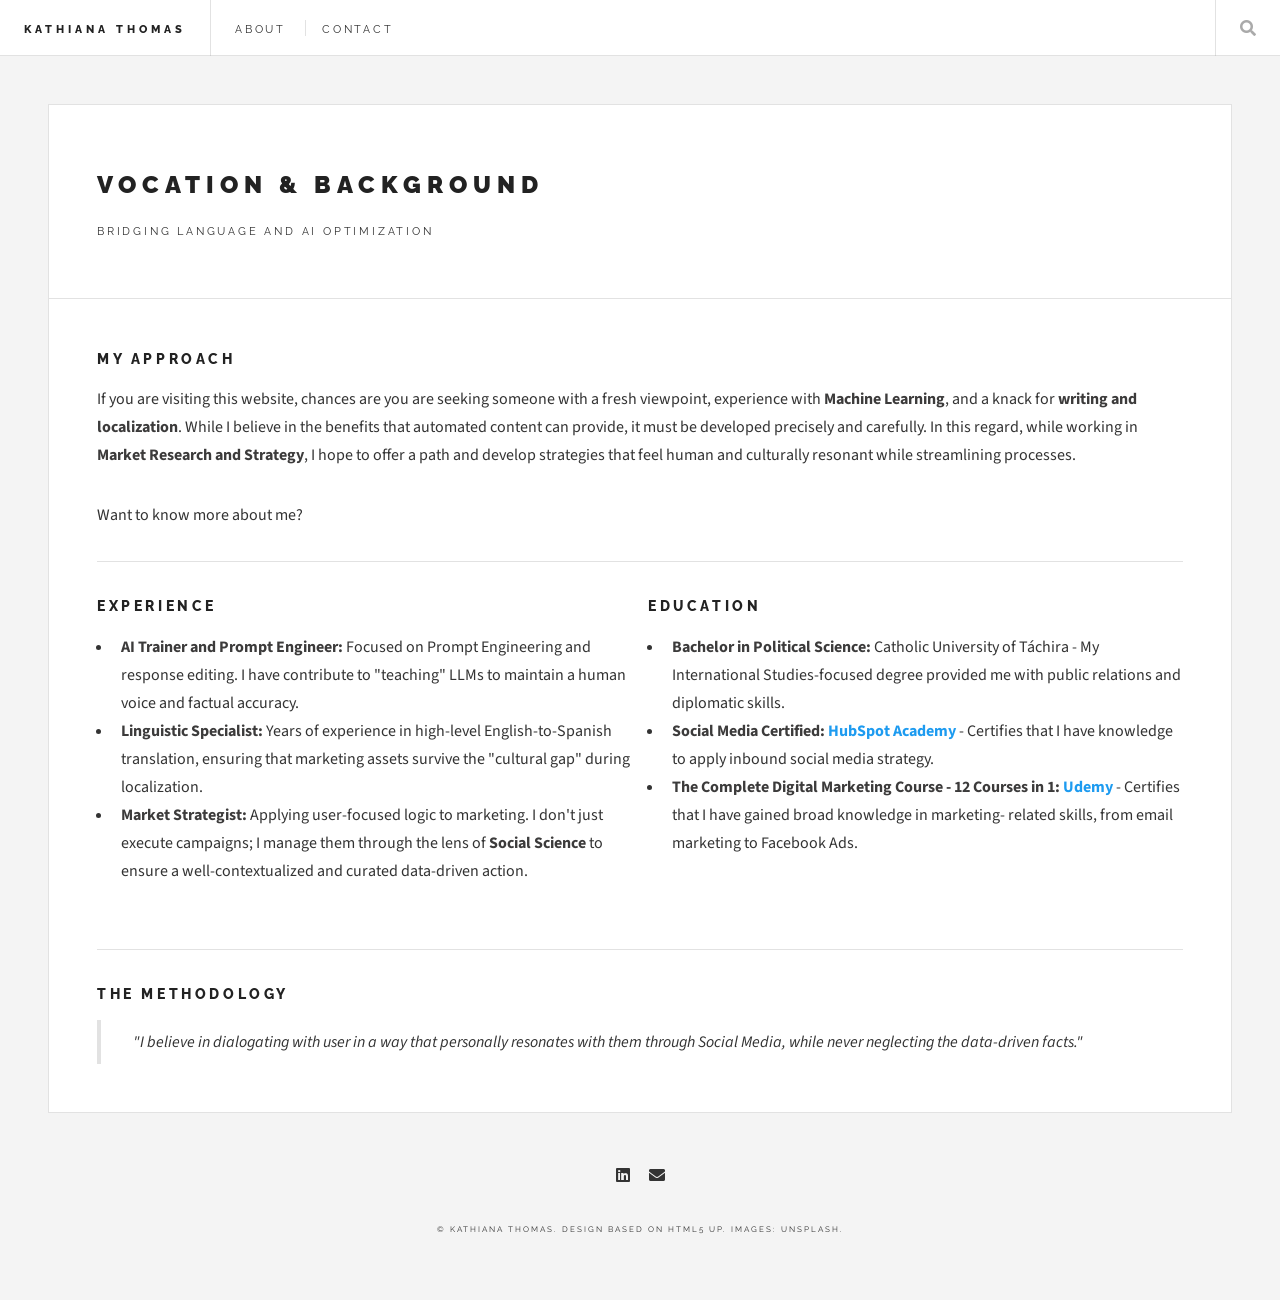
==== commit ead113c1: "send" ====
--- a/about.html
+++ b/about.html
@@ -86,8 +86,8 @@
             <h3>Education</h3>
             <ul>
                 <li><strong>Bachelor in Political Science:</strong> Catholic University of Táchira - My International Studies-focused degree provided me with public relations and diplomatic skills.</li>
-                <li><strong>Social Media Certified:</strong> <a href="images/HubSpotCertification.png" target="_blank">HubSpot Academy</a> - Certifies that I have knowledge to apply inbound social media strategy.</li>
-                <li><strong>The Complete Digital Marketing Course - 12 Courses in 1:</strong> <a href="/images/UdemyCertification.jpg" target="_blank">Udemy</a> - Certifies that I have gained broad knowledge in marketing- related skills, from email marketing to Facebook Ads.</li>
+                <li><strong>Social Media Certified:</strong> <a href="images/HubSpotCertification.png" target="_blank" style="color: #1d9bf0; text-decoration: none; font-weight: bold;">HubSpot Academy</a> - Certifies that I have knowledge to apply inbound social media strategy.</li>
+                <li><strong>The Complete Digital Marketing Course - 12 Courses in 1:</strong> <a href="/images/UdemyCertification.jpg" target="_blank" style="color: #1d9bf0; text-decoration: none; font-weight: bold;">Udemy</a> - Certifies that I have gained broad knowledge in marketing- related skills, from email marketing to Facebook Ads.</li>
             </ul>
         </div>
     </div>
